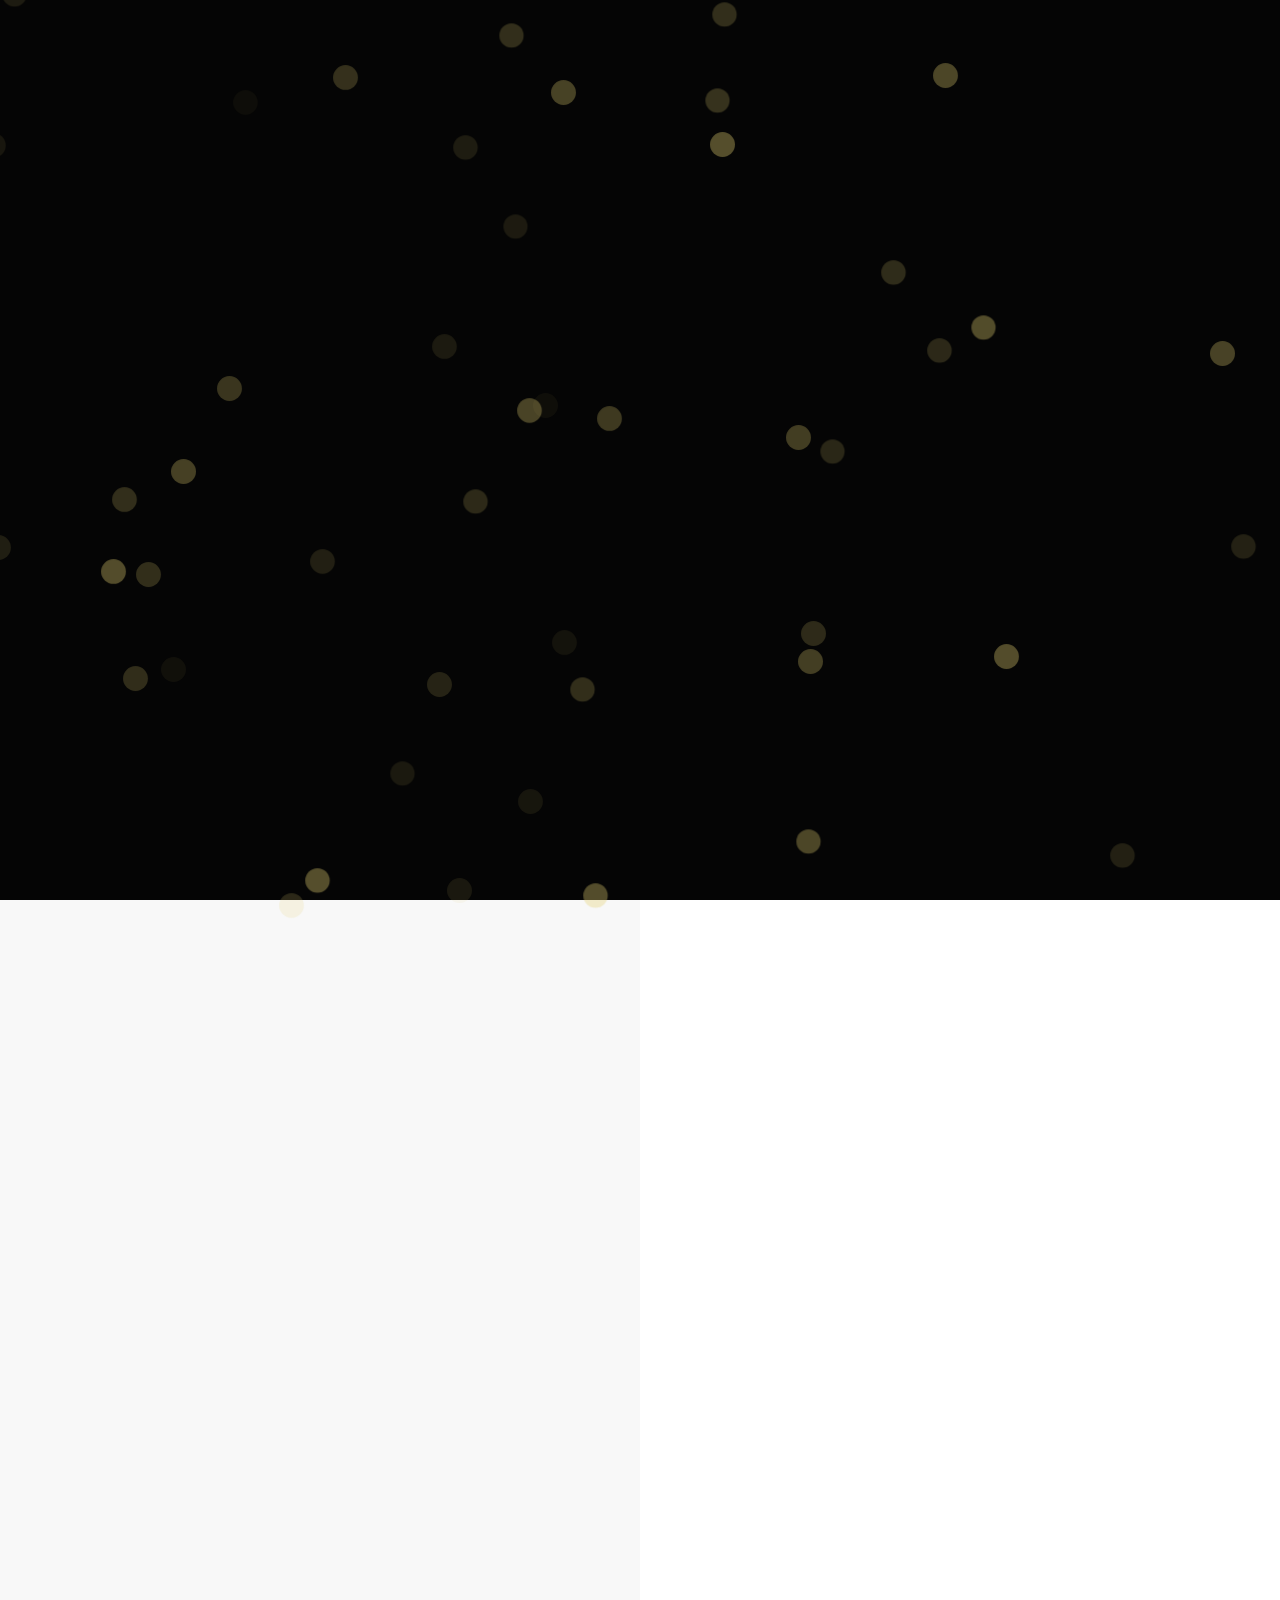
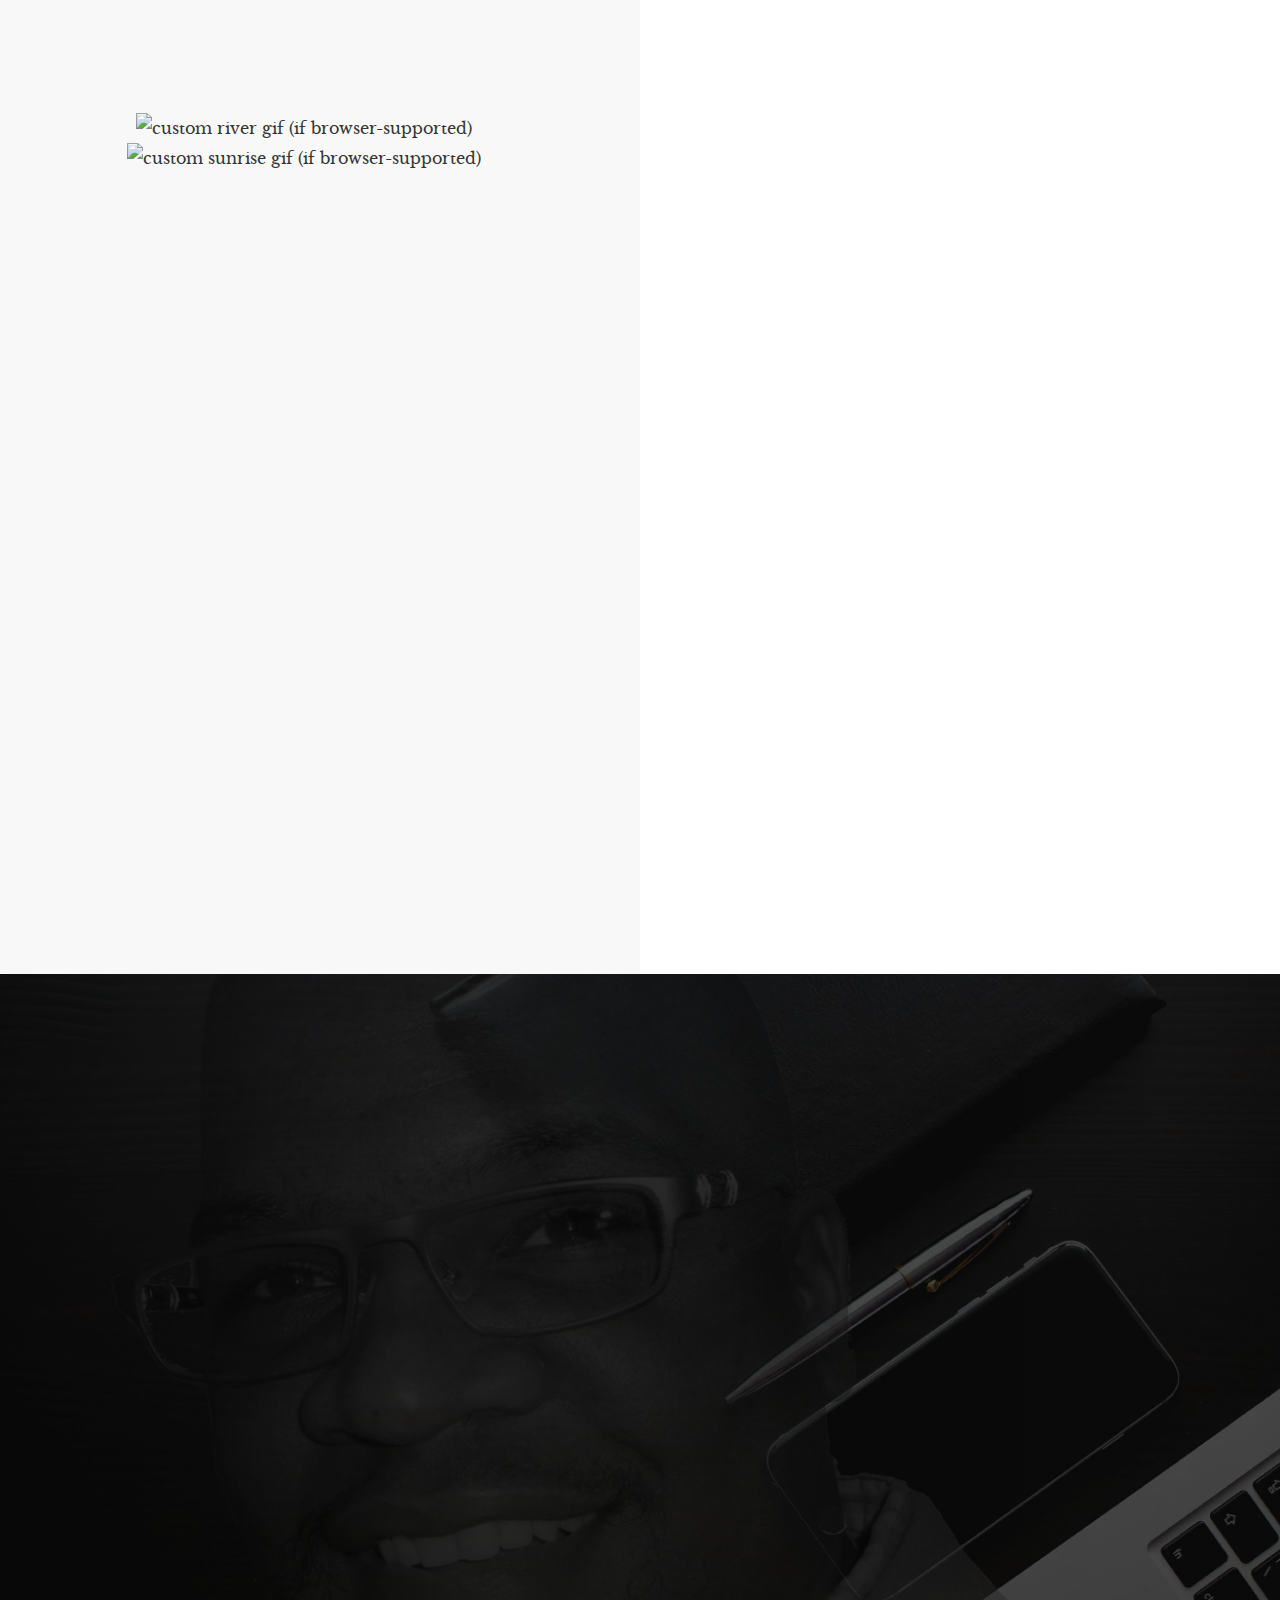
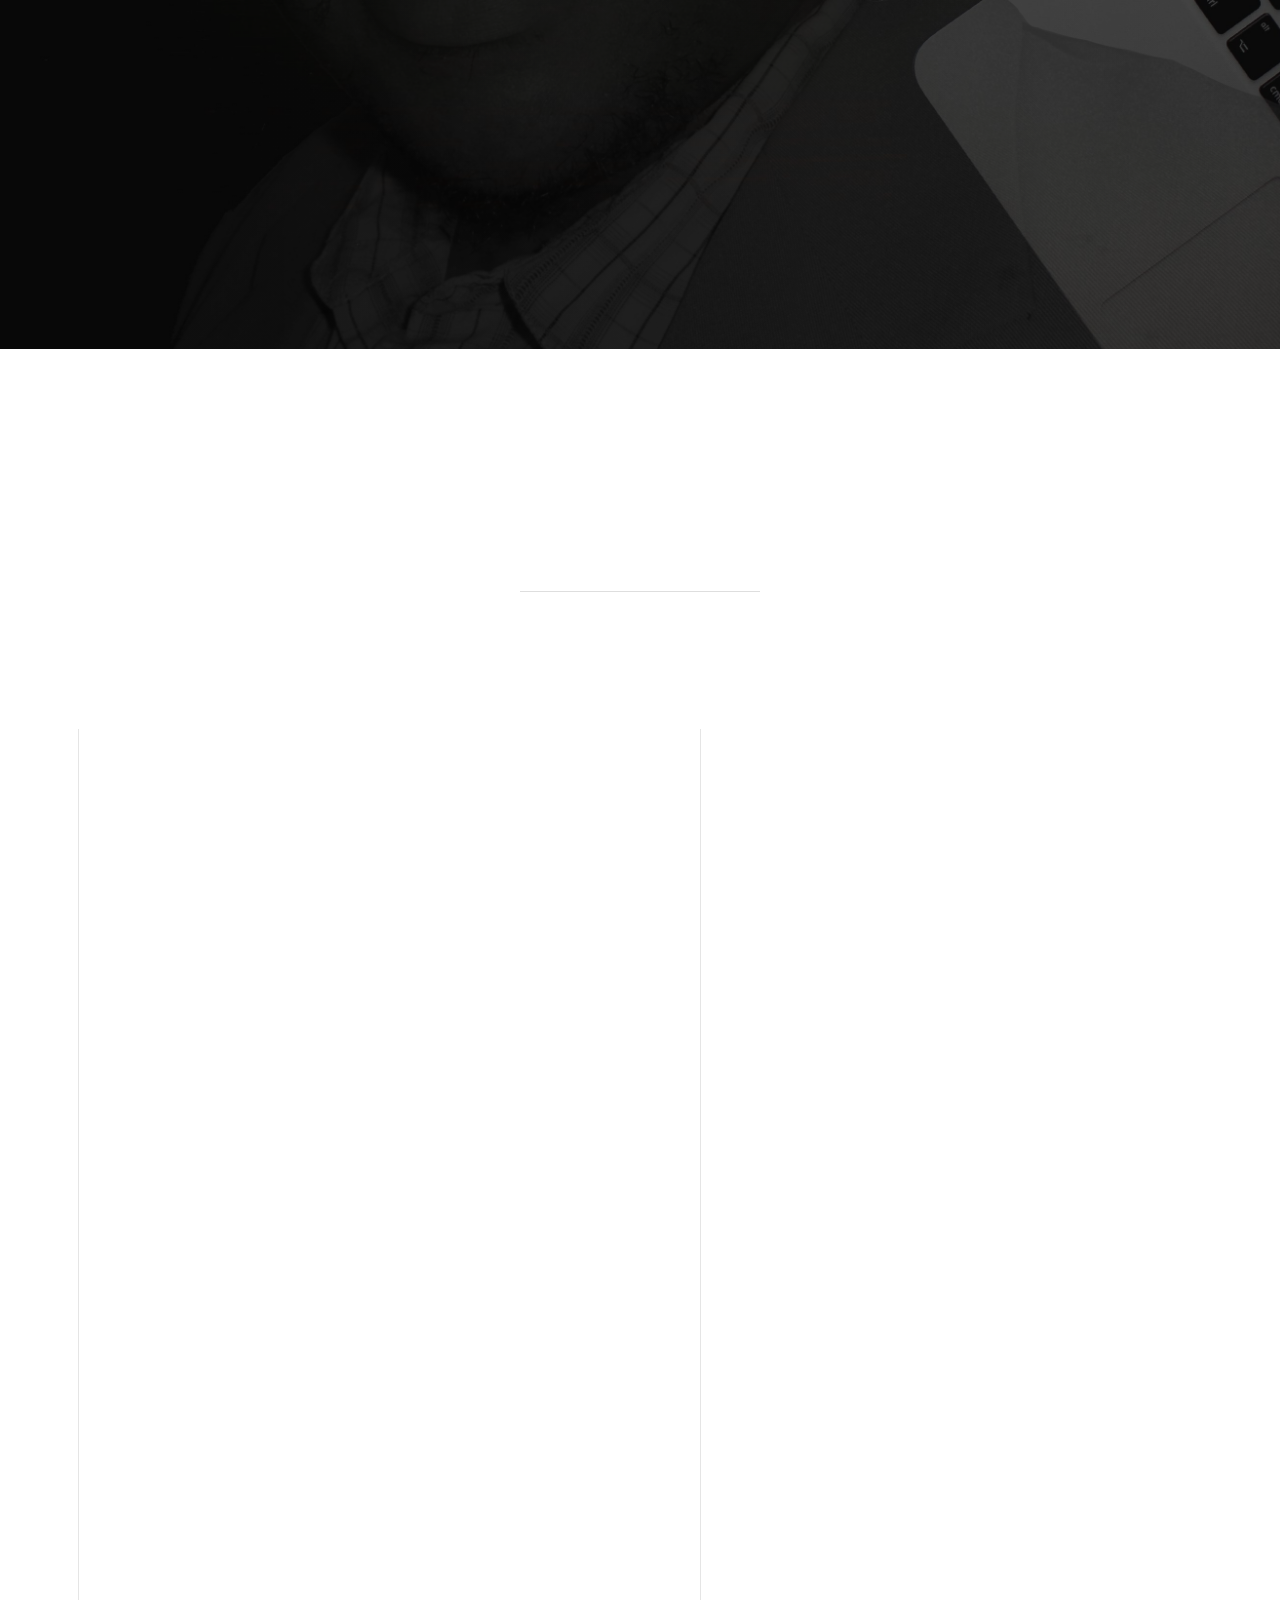
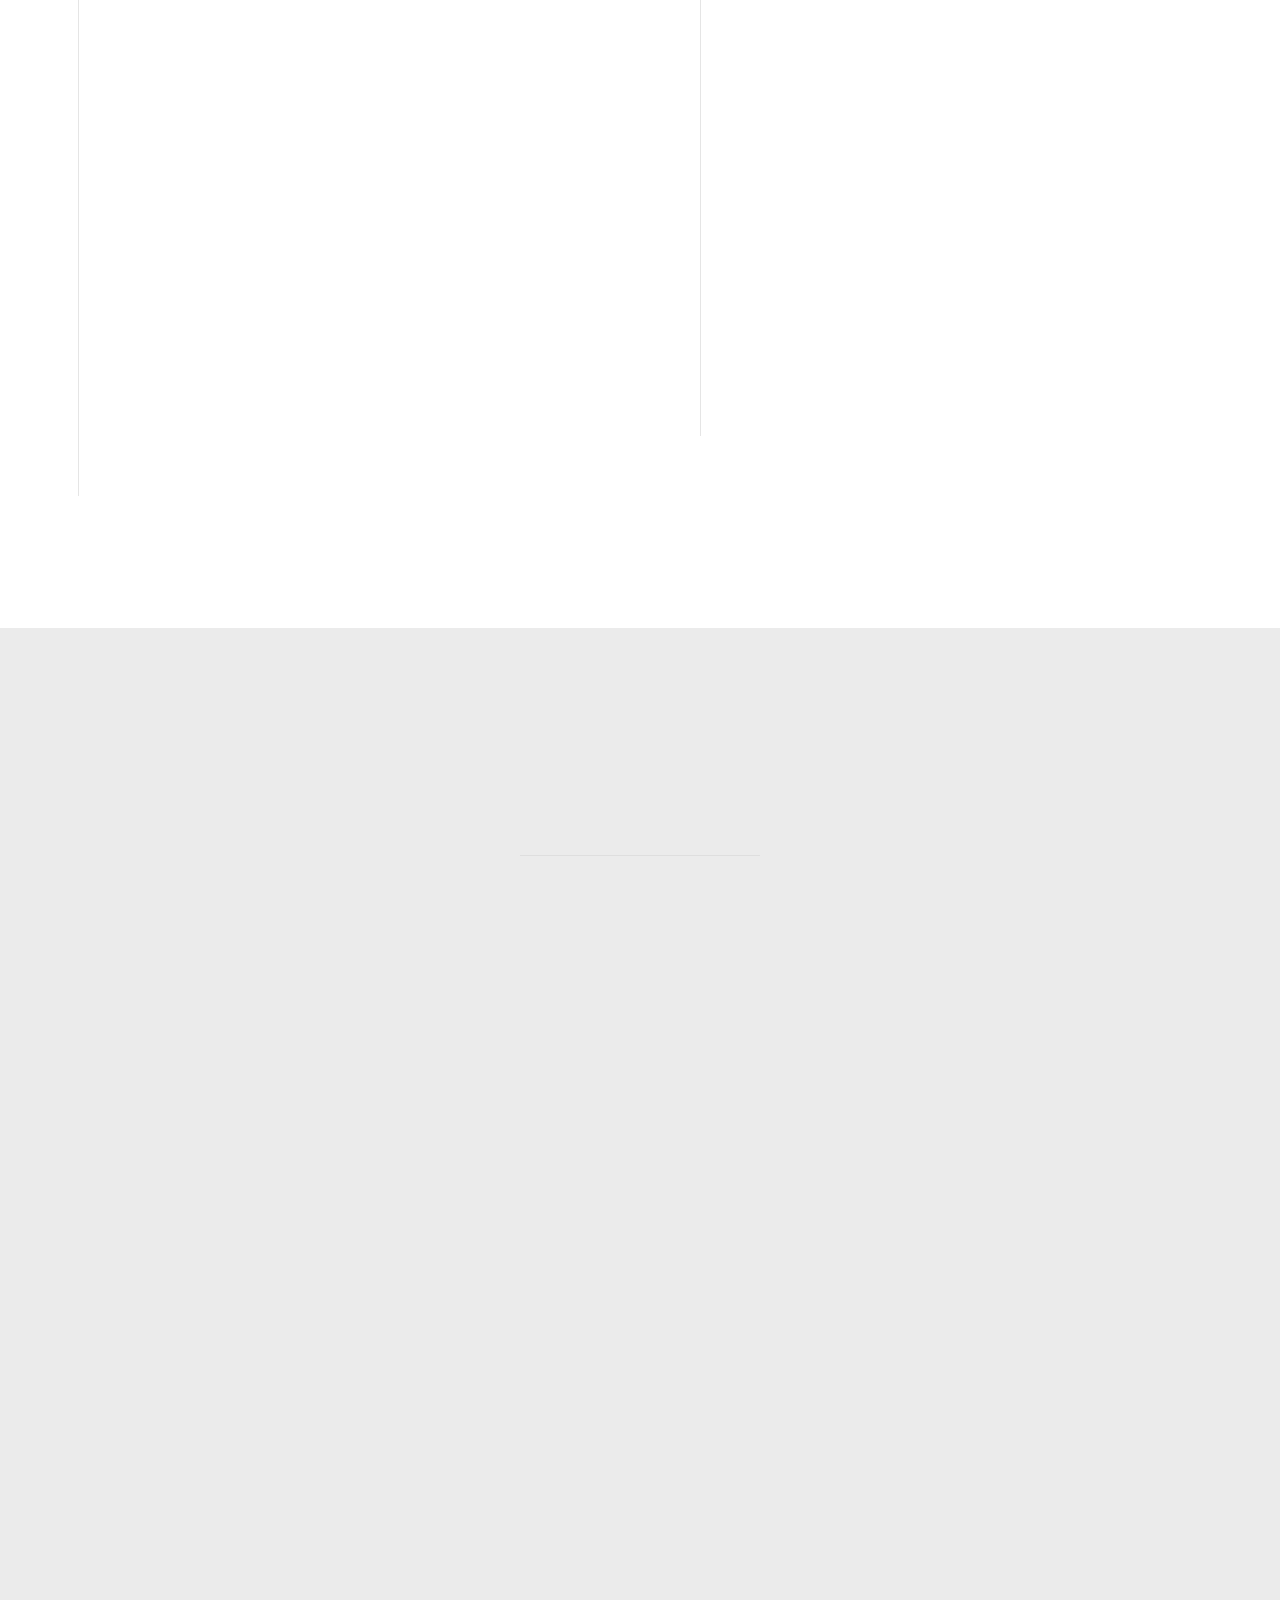
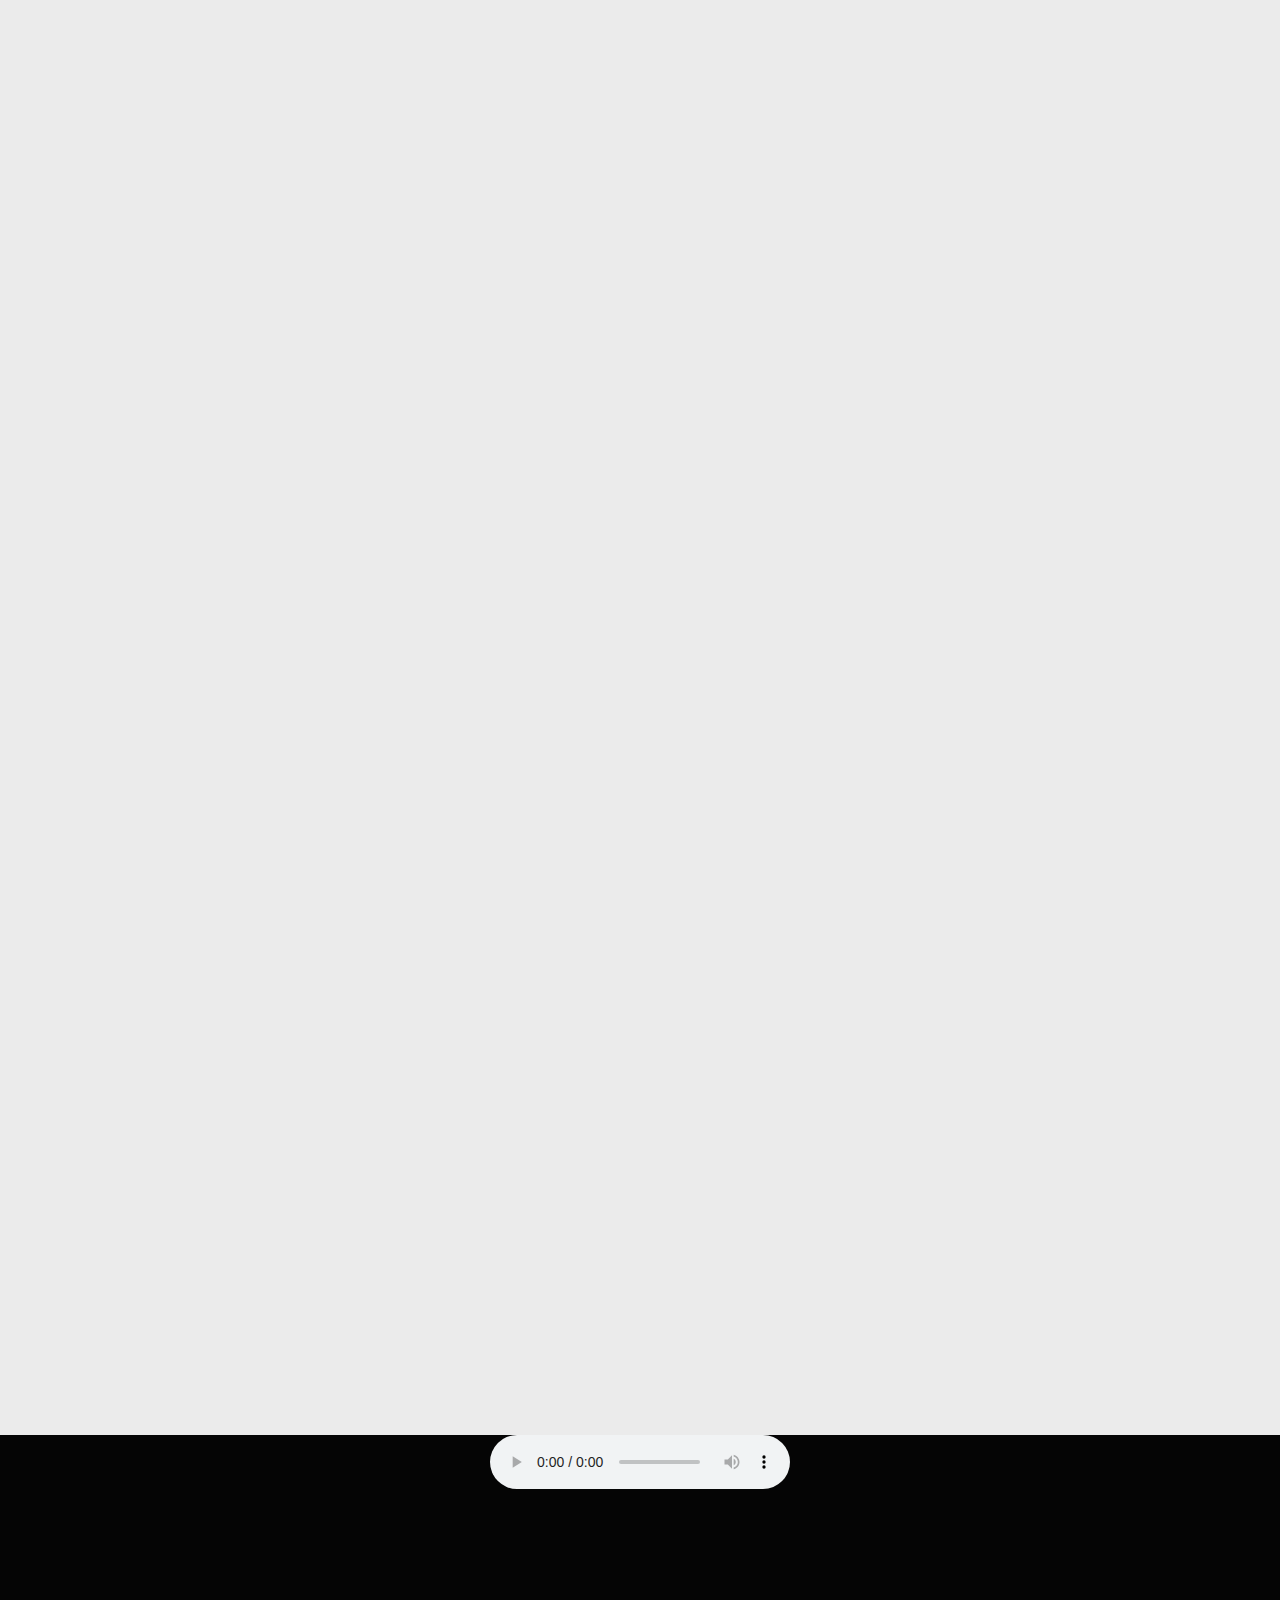
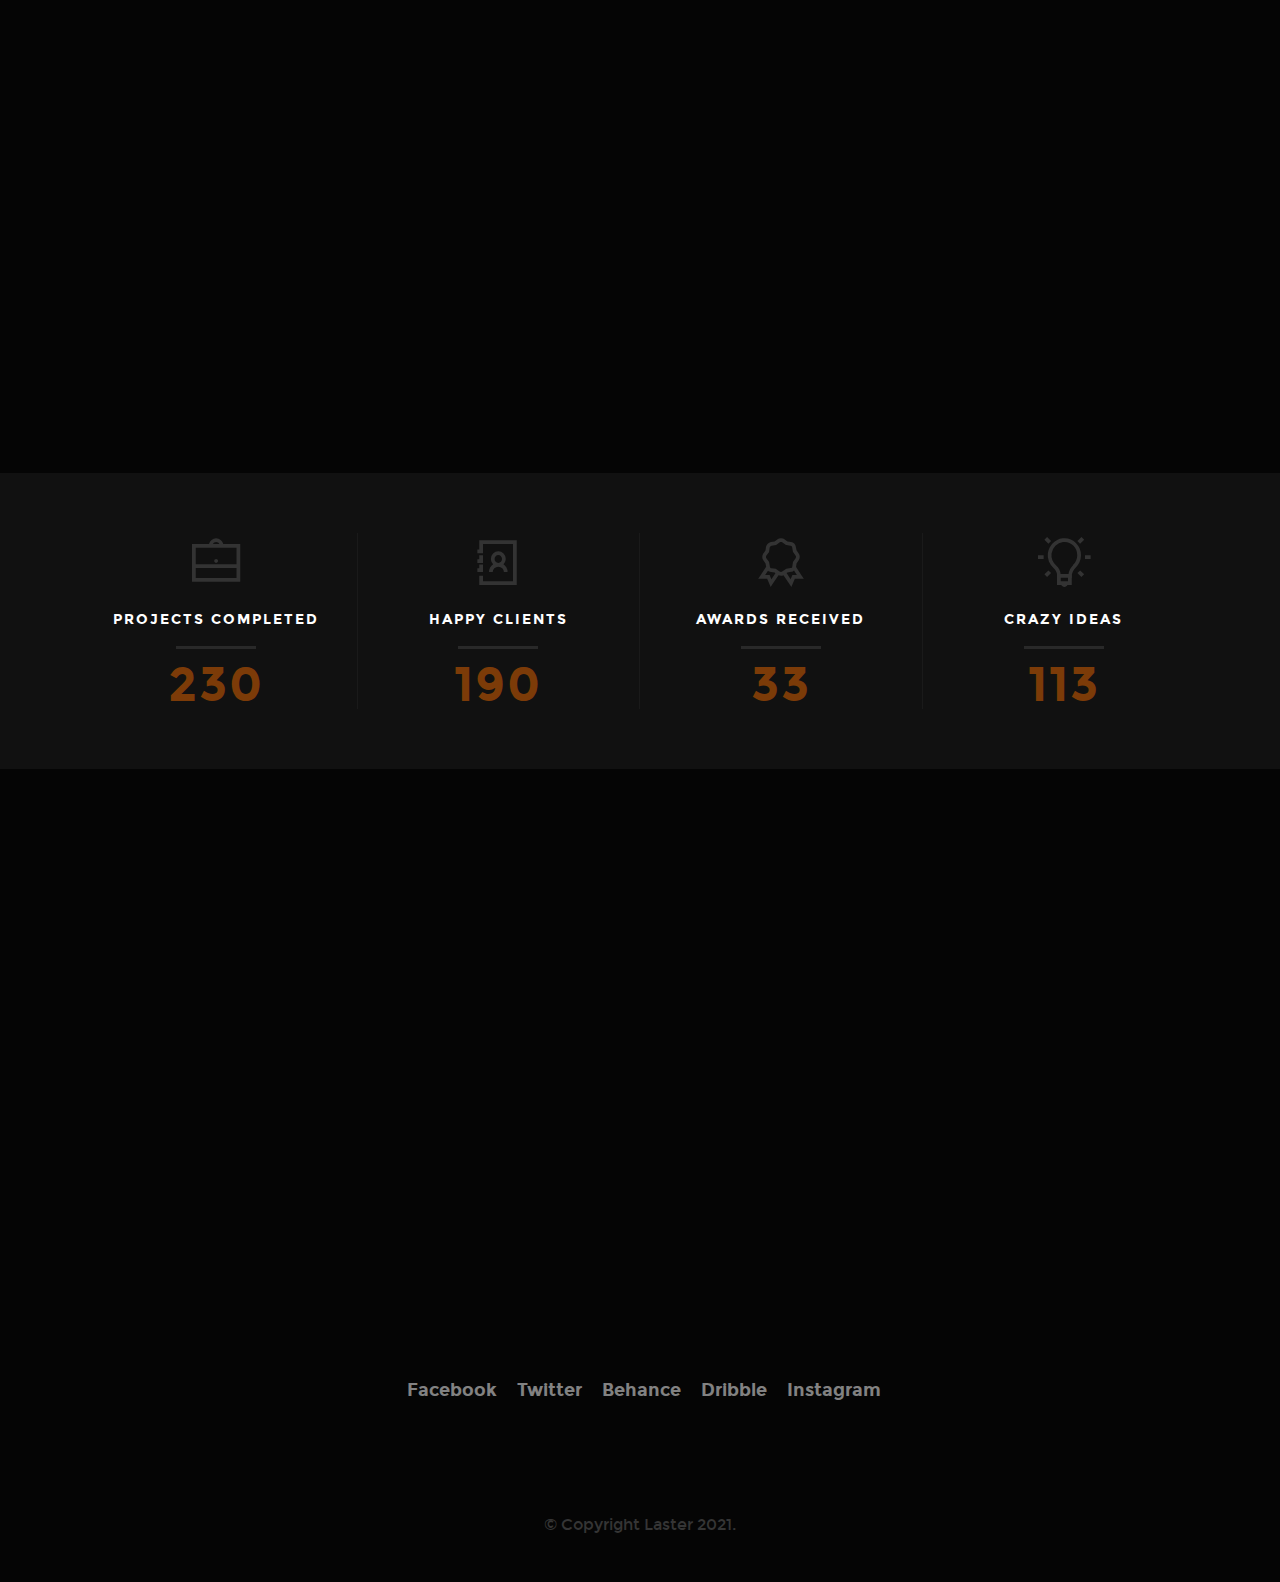
==== index.html @ d58810cd "Upload 01 Portfolio" ====
<!DOCTYPE html>
<!--[if IE 8 ]><html class="no-js oldie ie8" lang="en"> <![endif]-->
<!--[if IE 9 ]><html class="no-js oldie ie9" lang="en"> <![endif]-->
<!--[if (gte IE 9)|!(IE)]><!-->
<html class="no-js" lang="en">
<!--<![endif]-->

<head>

  <!--- basic page needs
   ================================================== -->
  <meta charset="utf-8">
  <title>R. L. Laster</title>
  <meta name="description" content="">
  <meta name="author" content="">

  <!-- mobile specific metas
   ================================================== -->
  <meta name="viewport" content="width=device-width, initial-scale=1, maximum-scale=1">

  <!-- CSS
   ================================================== -->
  <link rel="stylesheet" href="css/base.css">
  <link rel="stylesheet" href="css/vendor.css">
  <link rel="stylesheet" href="css/main.css">
  <link rel="contactForm" href="webForm.php">
  <!-- script
   ================================================== -->
  <script src="js/jquery-2.1.3.min.js"></script>
  <script src="js/main.js"></script>
  <script src="js/modernizr.js"></script>
  <script src="js/pace.min.js"></script>
  <script src="js/plugins.js"></script>
  <script src="https://smtpjs.com/v3/smtp.js"></script>
  <!-- favicons
	================================================== -->
  <link rel="icon" href="RobLas39.ico">
</head>


<body id="top">




  <style>
	  #snowflakeContainer {
	    position: absolute;
	    left: 0px;
	    top: 0px;
	    display: none;
	  }

	  .snowflake {
	    position: fixed;
	    background-color: #E5D273;
	    user-select: none;
	    z-index: 1000;
	    pointer-events: none;
	    border-radius: 50%;
	    width: 25px;
	    height: 25px;
	  }
	</style>

	<div id="snowflakeContainer">
	  <span class="snowflake"></span>
	</div>

	<script>
	  // Array to store our Snowflake objects
	  var snowflakes = [];

	  // Global variables to store our browser's window size
	  var browserWidth;
	  var browserHeight;

	  // Specify the number of snowflakes you want visible
	  var numberOfSnowflakes = 50;

	  // Flag to reset the position of the snowflakes
	  var resetPosition = false;

	  // Handle accessibility
	  var enableAnimations = false;
	  var reduceMotionQuery = matchMedia("(prefers-reduced-motion)");

	  // Handle animation accessibility preferences
	  function setAccessibilityState() {
	    if (reduceMotionQuery.matches) {
	      enableAnimations = false;
	    } else {
	      enableAnimations = true;
	    }
	  }
	  setAccessibilityState();

	  reduceMotionQuery.addListener(setAccessibilityState);

	  //
	  // It all starts here...
	  //
	  function setup() {
	    if (enableAnimations) {
	      window.addEventListener("DOMContentLoaded", generateSnowflakes, false);
	      window.addEventListener("resize", setResetFlag, false);
	    }
	  }
	  setup();

	  //
	  // Constructor for our Snowflake object
	  //
	  function Snowflake(element, speed, xPos, yPos) {
	    // set initial snowflake properties
	    this.element = element;
	    this.speed = speed;
	    this.xPos = xPos;
	    this.yPos = yPos;
	    this.scale = 1;

	    // declare variables used for snowflake's motion
	    this.counter = 0;
	    this.sign = Math.random() < 0.5 ? 1 : -1;

	    // setting an initial opacity and size for our snowflake
	    this.element.style.opacity = (.1 + Math.random()) / 3;
	  }

	  //
	  // The function responsible for actually moving our snowflake
	  //
	  Snowflake.prototype.update = function () {
	    // using some trigonometry to determine our x and y position
	    this.counter += this.speed / 5000;
	    this.xPos += this.sign * this.speed * Math.cos(this.counter) / 40;
	    this.yPos += Math.sin(this.counter) / 40 + this.speed / 30;
	    this.scale = .5 + Math.abs(10 * Math.cos(this.counter) / 20);

	    // setting our snowflake's position
	    setTransform(Math.round(this.xPos), Math.round(this.yPos), this.scale, this.element);

	    // if snowflake goes below the browser window, move it back to the top
	    if (this.yPos > browserHeight) {
	      this.yPos = -50;
	    }
	  }

	  //
	  // A performant way to set your snowflake's position and size
	  //
	  function setTransform(xPos, yPos, scale, el) {
	    el.style.transform = `translate3d(${xPos}px, ${yPos}px, 0) scale(${scale}, ${scale})`;
	  }

	  //
	  // The function responsible for creating the snowflake
	  //
	  function generateSnowflakes() {

	    // get our snowflake element from the DOM and store it
	    var originalSnowflake = document.querySelector(".snowflake");

	    // access our snowflake element's parent container
	    var snowflakeContainer = originalSnowflake.parentNode;
	    snowflakeContainer.style.display = "block";

	    // get our browser's size
	    browserWidth = document.documentElement.clientWidth;
	    browserHeight = document.documentElement.clientHeight;

	    // create each individual snowflake
	    for (var i = 0; i < numberOfSnowflakes; i++) {

	      // clone our original snowflake and add it to snowflakeContainer
	      var snowflakeClone = originalSnowflake.cloneNode(true);
	      snowflakeContainer.appendChild(snowflakeClone);

	      // set our snowflake's initial position and related properties
	      var initialXPos = getPosition(50, browserWidth);
	      var initialYPos = getPosition(50, browserHeight);
	      var speed = 5 + Math.random() * 40;

	      // create our Snowflake object
	      var snowflakeObject = new Snowflake(snowflakeClone,
	        speed,
	        initialXPos,
	        initialYPos);
	      snowflakes.push(snowflakeObject);
	    }

	    // remove the original snowflake because we no longer need it visible
	    snowflakeContainer.removeChild(originalSnowflake);

	    moveSnowflakes();
	  }

	  //
	  // Responsible for moving each snowflake by calling its update function
	  //
	  function moveSnowflakes() {

	    if (enableAnimations) {
	      for (var i = 0; i < snowflakes.length; i++) {
	        var snowflake = snowflakes[i];
	        snowflake.update();
	      }
	    }

	    // Reset the position of all the snowflakes to a new value
	    if (resetPosition) {
	      browserWidth = document.documentElement.clientWidth;
	      browserHeight = document.documentElement.clientHeight;

	      for (var i = 0; i < snowflakes.length; i++) {
	        var snowflake = snowflakes[i];

	        snowflake.xPos = getPosition(50, browserWidth);
	        snowflake.yPos = getPosition(50, browserHeight);
	      }

	      resetPosition = false;
	    }

	    requestAnimationFrame(moveSnowflakes);
	  }

	  //
	  // This function returns a number between (maximum - offset) and (maximum + offset)
	  //
	  function getPosition(offset, size) {
	    return Math.round(-1 * offset + Math.random() * (size + 2 * offset));
	  }

	  //
	  // Trigger a reset of all the snowflakes' positions
	  //
	  function setResetFlag(e) {
	    resetPosition = true;
	  }
	</script>



  <!-- header
   ================================================== -->
  <header>

    <div class="header-logo">
      <a href="index.html">Laster</a>
    </div>

    <a id="header-menu-trigger" href="#0">
      <span class="header-menu-text">Menu</span>
      <span class="header-menu-icon"></span>
    </a>

    <nav id="menu-nav-wrap">

      <a href="#0" class="close-button" title="close"><span>Close</span></a>

      <h3>WELCOME</h3>

      <ul class="nav-list">
        <li class="current"><a class="smoothscroll" href="#home" title="">Home</a></li>
        <li><a class="smoothscroll" href="#about" title="">About</a></li>
        <li><a class="smoothscroll" href="#skills" title="">Skills</a></li>
        <li><a class="smoothscroll" href="#credentials" title="">Experience</a></li>
        <li><a class="smoothscroll" href="#portfolio" title="">Works</a></li>
        <li><a class="smoothscroll" href="#stats" title="">Stats</a></li>
        <li><a class="smoothscroll" href="#contact" title="">Contact</a></li>
      </ul>

      <ul class="header-social-list">
        <li>
          <a href="#"><i class="fa fa-facebook-square"></i></a>
        </li>
        <li>
          <a href="#"><i class="fa fa-twitter"></i></a>
        </li>
        <li>
          <a href="#"><i class="fa fa-behance"></i></a>
        </li>
        <li>
          <a href="#"><i class="fa fa-dribbble"></i></a>
        </li>
        <li>
          <a href="#"><i class="fa fa-instagram"></i></a>
        </li>
      </ul>

    </nav> <!-- end #menu-nav-wrap -->

  </header> <!-- end header -->


  <!-- home
   ================================================== -->
  <section id="home">

    <div class="overlay"></div>
    <div class="gradient-overlay"></div>

    <div class="home-content-table">

      <div class="home-content-tablecell">
        <div class="row">
          <div class="col-twelve">
            <div class="home-bottom-text">

              <h3 class="animate-intro">Hello, World.</h3>
              <h1 class="animate-intro">
                I'm Robert Laster. <br>
                Author &amp; </br>Web-Developer</h1><br>
              <h3>Based in Las Vegas.</h3>


              <ul class="home-section-links">
                <li class="animate-intro">More <a href="#about" class="smoothscroll">About Me</a></li>
                <li class="animate-intro">View <a href="#portfolio" class="smoothscroll">My Works</a></li>
                <li class="animate-intro">Contact <a href="#contact" class="smoothscroll">By Email</a></li>
              </ul>

            </div> <!-- end home-bottom-text -->
          </div> <!-- end col-twelve -->
        </div> <!-- end row -->
      </div> <!-- end home-content-tablecell -->
    </div> <!-- end home-content-table -->

    <a href="#about" class="scroll-icon smoothscroll">
      <span class="icon-DownArrow"></span>
    </a>

  </section> <!-- end home -->


  <!-- about
   ================================================== -->
  <section id="about">

    <div class="about-profile-bg"></div>

    <div class="about-wrap">

      <div class="about-profile">

        <div class="about-profile-bg"></div>

        <div class="intro">
          <h3 class="animate-this">About</h3>
          <h1 class="animate-this">More About Me.</h1>

          <p class="lead animate-this">As a Front-End Web-Developer. My Proficiencies include HTML5, CSS3, JavaScript, Bootstrap 5, React, & Adobe Creative Suite. I enjoy learning. Recently, I begin taking web-design as serious as I take writing.
            When you're tired of jobs that put distance between you and your creativity, people (like me) tend to burst out of their situations with a profound motivation for a new niche. I can usually be found contributing to online forums about
            matters of existentialism, the expansion of consciousness, spirit-sciences, esoteric mysticism and parapsychology. When I'm not spending time at my writer’s desk, I'm designing or delighting myself under the tutelage of spiritual gurus,
            practicing meditations, lucid dreaming, antiquing or playing piano.</p>
        </div>

        <p class="animate-this">
          <!-- Small paragraph could go here.-->
        </p>
        <center><img src="G:/Web Development/Start_Here/images/roberts-water.gif" alt="custom river gif (if browser-supported)"></img><br>
          <img src="G:/Web Development/Start_Here/images/Rob-Sunset-Kango.gif" alt="custom sunrise gif (if browser-supported)"></img>
        </center></br>
        <p class="animate-this">Here's one of many custom GIF's I've created. These little jewels prove to be a pleasant surprises fRob-Sunset-Kangoor clients. I go the extra mile for my clients because it's what I'd want my contractee to do for me.
        </p>

        <p>
          <a href="#" class="button full-width animate-this">Contact Me</a>
          <a href="#" class="button button-primary full-width animate-this">Download</a>
        </p>

      </div> <!-- end about-profile  -->

      <div class="about-services">

        <div class="intro">
          <h3 class="animate-this">Services</h3>
          <h1 class="animate-this">What I Do.</h1>

          <p class="lead animate-this">What I do is simple. I learn and than I implement. I strive and allow my stubborness for satisfaction to present something that stands out. I'll never suggest that I'm a "perfected" web-developer, writer,
            graphic artist nor pianist. My work is rendered from the angle of a humble creator. </p>
        </div>

        <ul class="services">
          <li class="item-branding animate-this">
            <div class="icon-wrap">
              <i class="icon-RegisteredTrademark"></i>
            </div>
            <div class="service-item">
              <h4>Researcher</h4>
              <p>At the age of 27, I discovered my love of reading & research. Although I would never divulge in religious debate in a profesional setting, I don't mind disclosing how I grew up as a Pentecostal pianist. I've had to set aside personal
                convictions to dive deep into ancient mysteries that would (eventually) lay the ground work for my novel series INEFFABLE.
              </p>
            </div>
          </li>
          <li class="item-photography animate-this">
            <div class="icon-wrap">
              <i class="icon-Picture"></i>
            </div>
            <div class="service-item">
              <h4>Judging The Book Cover Design</h4>
              <p>My guilty pleasure has become the creation of the book-cover art. The templates bored me, so I sought familiarity with the best softwares to assist me. Admittedly, I've spent hours on a single book cover-- just to start over and
                spend another 4 hours in total concentration. I'll post some of my favorite designs below.
              </p>
            </div>
          </li>
          <li class="item-webdesign animate-this">
            <div class="icon-wrap">
              <i class="icon-HTML"></i>
            </div>
            <div class="service-item">
              <h4>Web Design</h4>
              <p>I've been dabeling with HTML since the 'MYSPACE' days. Even then, I would spend hours customizing one-of-a-kind layouts. It tapped into my creativity. As a 'curious creationalist', nothing rewards me more than finding the answer to
                something I sought to understand. This could be a line of code or a look back into history. For me, asking is learning and learning is living.
              </p>
            </div>
          </li>
          <li class="item-uiux animate-this">
            <div class="icon-wrap">
              <i class="icon-Checked"></i>
            </div>
            <div class="service-item">
              <h4>Writing & Publishing</h4>
              <p>I've published (over) 75 eBooks. Writing takes me to another place. I've enjoyed writing 15k-word (shorts) as much as I've enjoyed writing my 390k-word novel series. From fictional romance, to non-fictional researched content.
                Nothing has been off limits to me. INEFFABLE is my pride~n~joy. There should be a dedicated domain for INEFFABLE located below. I hope you visit it.
              </p>
            </div>
          </li>
        </ul>

      </div> <!-- end about-services  -->

    </div> <!-- end about-wrap  -->

  </section> <!-- end about -->


  <!-- about
   ================================================== -->
  <section id="skills">

    <div class="overlay"></div>
    <div class="gradient-overlay"></div>

    <div class="row wide">
      <div class="col-skills">

        <div class="section-intro">
          <h3 class="animate-this">Skillset</h3>
          <h1 class="animate-this">I've Got Some Skills.</h1>

          <p class="animate-this">As a new developer, you might be more interested in my technical background. I have no problem admitting that my implementations in code & web-developing are primarily theoretical. </p>
        </div>

        <ul class="skill-bars">
          <li class="animate-this" data-animate="fadeInRight">
            <div class="progress percent90"><span>90%</span></div>
            <strong>HTML3</strong>
          </li>
          <li class="animate-this" data-animate="fadeInRight">
            <div class="progress percent85"><span>85%</span></div>
            <strong>CSS3</strong>
          </li>
          <li class="animate-this" data-animate="fadeInRight">
            <div class="progress percent70"><span>70%</span></div>
            <strong>JQuery</strong>
          </li>
          <li class="animate-this" data-animate="fadeInRight">
            <div class="progress percent95"><span>95%</span></div>
            <strong>PHP</strong>
          </li>
          <li class="animate-this" data-animate="fadeInRight">
            <div class="progress percent75"><span>75%</span></div>
            <strong>Wordpress</strong>
          </li>
          <li class="animate-this" data-animate="fadeInRight">
            <div class="progress percent90"><span>90%</span></div>
            <strong>Angular JS</strong>
          </li>
        </ul>

      </div> <!-- end col-six -->
    </div> <!-- end row wide -->

  </section> <!-- end skills -->


  <!-- credentials
   ================================================== -->
  <section id="credentials">

    <div class="row narrow section-intro with-bottom-sep">
      <div class="col-twelve">
        <h3 class="animate-this"><!-- Note to self: a small paragraph can goe here, Robert. --></h3>
        <h1 class="animate-this">Career Interests & Education</h1>

        <p class="lead">
          <!-- Note to self: a small paragraph can goes here, Robert. -->
        </p>
      </div>
    </div> <!-- end section-intro -->

    <div class="row wide credentials-content">

      <div class="col-six tab-full left">

        <h2 class="animate-this">Proficiencies</h2>

        <div class="timeline-wrap">

          <div class="timeline-block animate-this">
            <div class="timeline-ico">
              <i class="fa fa-briefcase"></i>
            </div>
            <div class="timeline-header">
              <p class="timeframe">Dec 2020 - Jan 2021</p>
              <h3>SoloLearn (Online WebApp)</h3>
              <h4>HTML5, CSS, JavaScript</h4>
            </div>
            <div class="timeline-content">
              <p>Familiarity with HTML, Document Structure, Page Creation, Blog Creation, Intro to HTML5, Page Structure, Header, Nav&Footer, Article, Section and Aside, Audio Elements,
Progress Element, Web/Geolocation API, Drag&Drop API, SVG, SVG Animations & Paths, Canvas Transformations, HTML5 Forms, Introduction to CSS, CSS Implementations, Rules and Selectors, Comments, Style Cascading and Inheritance, Working with Text, Properties, Positioning and Layout, CSS3 Basics, Gradiants & Backgrounds, Transitions & Transforms, CSS Filters.
</p>
            </div>
          </div> <!-- end timeline-block -->

          <div class="timeline-block animate-this">
            <div class="timeline-ico">
              <i class="fa fa-briefcase"></i>
            </div>
            <div class="timeline-header">
              <p class="timeframe">June 2019</p>
              <h3>MICROSOFT EXAM 70-480 (Online)</h3>
              <h4>Programming in HTML5 with JavaScript and CSS3</h4>
            </div>
            <div class="timeline-desc">
              <p>Examinee has demonstrated (at least) one year of experience developing with HTML in an object-based, event-driven programming model, and programming essential business logic for a variety of application types, hardware, and software platforms using JavaScript.
Examinee demonstrated familiarity with Programming in HTML5 with JavaScript and CSS3, Managing program flow and events, Asynchronous programming, Data validation and working with data collections including JQuery, Handling errors and exceptions, Arrays and collections, Working with variables, operators, and expressions, Working with prototypes and methods, Decision and iteration statements.
</p>
            </div>
          </div> <!-- end timeline-block -->

          <div class="timeline-block animate-this">
            <div class="timeline-ico">
              <i class="fa fa-briefcase"></i>
            </div>
            <div class="timeline-header">
              <p class="timeframe">Janurary 2019</p>
              <h3>MICROSOFT EXAM 98-383 (Online)</h3>
              <h4>Introduction to Programming Using HTML and CSS</h4>
            </div>
            <div class="timeline-content">
              <p>Examinee demonstrated the ability to recognize and write syntactically correct HTML and CSS, structure data using HTML elements, and create and apply styles using CSS.
Examinee demonstrated (at least) 100 hours of instruction or hands-on experience with HTML and CSS, Familiarity with features and capabilities, understanding how to write, debug, and maintain well-formed HTML and CSS code.
</p>
            </div>
          </div> <!-- end timeline-block -->

        </div> <!-- end timeline-wrap -->

      </div> <!-- end col-six -->

      <div class="col-six tab-full right">

        <h2 class="animate-this">Education</h2>

        <div class="timeline-wrap">

          <div class="timeline-block animate-this">
            <div class="timeline-ico">
              <i class="fa fa-graduation-cap"></i>
            </div>
            <div class="timeline-header">
              <p class="timeframe">November 2020</p>
              <h3>Microsoft Exam 98-375 (Online)</h3>
              <h4>HTML5 App Development Fundamentals</h4>
            </div>
            <div class="timeline-content">
              <p>Examinee demonstrated core HTML5 client application development skills that will run on today's touch-enabled devices (PCs, tablets, and phones).
Examinee demonstrated solid foundational knowledge of the topics outlined in the preparation guide, including CSS and JavaScript and familiarity with the concepts having some hands-on experience with the related technologies, either by taking relevant training courses or by working with tutorials and samples available on MSDN and in Microsoft Visual Studio.
</p>
            </div>
          </div> <!-- end timeline-block -->

          <div class="timeline-block animate-this">
            <div class="timeline-ico">
              <i class="fa fa-graduation-cap"></i>
            </div>
            <div class="timeline-header">
              <p class="timeframe">Janurary 2019</p>
              <h3>MICROSOFT EXAM 98-382 (Online)</h3>
              <h4>Introduction to Programming using JavaScript</h4>
            </div>
            <div class="timeline-desc">
              <p>Examinee demonstrated the ability to recognize and write syntactically correct JavaScript code, use data types supported by JavaScript, and be able to recognize and write JavaScript code that will logically solve a given problem.
Examinee demonstrated (at least) 100 hours of instruction or hands-on experience with the JavaScript programming language. Candidates should also be familiar with JavaScript features and capabilities, and understand how to write, debug, and maintain well-formed, well documented JavaScript code.
</p>
            </div>
          </div> <!-- end timeline-block -->

          <div class="timeline-block animate-this">
            <div class="timeline-ico">
              <i class="fa fa-graduation-cap"></i>
            </div>
            <div class="timeline-header">
              <p class="timeframe">June 2015 - October 2018</p>
              <h3>BRIGHAM YOUNG UNIVERSITY</h3>
              <h4>Bachelor Degree (Online)</h4>
            </div>
            <div class="timeline-content">
              <p>Demonstrated abilities to recognize security issues for web applications, Ability to apply design and security principles to new problems, Ability to analyze and solve real-world problems by exploring web development framework. Demonstrated ability to create dynamically generated web sites-- complete with user accounts & user-level security. Ability to manufacture modular design, create custom themes using CSS + JS with Exposure to a myriad of web development technologies and real-time resources.</p>
            </div>

          </div> <!-- end timeline-block -->

        </div> <!-- end timeline-wrap -->

      </div> <!-- end col-six -->

    </div> <!-- end row wide -->

  </section> <!-- end credentials -->


  <!-- portfolio
   ================================================== -->
  <section id="portfolio">

    <div class="row narrow section-intro with-bottom-sep">
      <div class="col-twelve">
        <h1 class="animate-this">Some of My Latest Projects.</h1>
        <h3 class="animate-this">
          <!-- text would look good here -->
        </h3>
      </div>
    </div> <!-- end row section-intro -->

    <div class="row portfolio-content">
      <div class="col-twelve">
        <div id="folio-wrap" class="bricks-wrapper">

          <div class="brick folio-item">
            <div class="item-wrap animate-this" data-src="images/portfolio/gallery/g-skaterboy.jpg" data-sub-html="#01">
              <a href="#" class="overlay">
                <img src="images/portfolio/skaterboy.jpg" alt="Skaterboy">
                <div class="item-text">
                  <span class="folio-types">
                    Book Covers
                  </span>
                  <h3 class="folio-title">Fictional Romance Genre</h3>
                </div>
              </a>
              <a href="https://www.behance.net/" class='details-link' title="details">
                <i class="icon-UpRightArrow"></i>
              </a>
            </div> <!-- end item-wrap -->

            <div id="01" class='hide'>
              <h4>
                <!-- a title go here -->
              </h4>
              <p>
                <!-- a description can go here --> <a href="www.behance.net">
                  <!-- details -->
                </a>
              </p>
            </div>
          </div> <!-- end folio-item -->

          <div class="brick folio-item">
            <div class="item-wrap animate-this" data-src="images/portfolio/gallery/g-shutterbug.jpg" data-sub-html="#02">
              <a href="#" class="overlay">
                <img src="images/portfolio/shutterbug.jpg" alt="Shutterbug">
                <div class="item-text">
                  <span class="folio-types">
                    Book Covers
                  </span>
                  <h3 class="folio-title">Works of Fiction</h3>
                </div>
              </a>
              <a href="https://www.behance.net/" class='details-link' title="details">
                <i class="icon-UpRightArrow"></i>
              </a>
            </div> <!-- end item-wrap -->

            <div id="02" class='hide'>
              <h4>Project Adamu</h4>
              <p>Could be classified as my most important work.<a href="www.behance.net">
                  <!-- details -->
                </a></p>
            </div>
          </div> <!-- end folio-item -->

          <div class="brick folio-item">
            <div class="item-wrap animate-this" data-src="images/portfolio/gallery/g-explore.jpg" data-sub-html="#03">
              <a href="#" class="overlay">
                <img src="images/portfolio/explore.jpg" alt="Explore">
                <div class="item-text">
                  <span class="folio-types">
                    101 Universal Laws
                  </span>
                  <h3 class="folio-title">Bliss Through Cosmic Order</h3>
                </div>
              </a>
              <a href="https://www.behance.net/" class='details-link' title="details">
                <i class="icon-UpRightArrow"></i>
              </a>
            </div> <!-- end item-wrap -->

            <div id="03" class='hide'>
              <h4>
                <!-- title -->
              </h4>
              <p>
                <!-- a one-liner can go here --><a href="www.behance.net">
                  <!-- details -->
                </a>
              </p>
            </div>
          </div> <!-- end folio-item -->

          <div class="brick folio-item">
            <div class="item-wrap animate-this" data-src="images/portfolio/gallery/g-minimalismo.jpg" data-sub-html="#04">
              <a href="#" class="overlay">
                <img src="images/portfolio/minimalismo.jpg" alt="Minimalismo">
                <div class="item-text">
                  <span class="folio-types">
                    Graphic Art
                  </span>
                  <h3 class="folio-title">(Early concept: INEFFABLE cover-art)</h3>
                </div>
              </a>
              <a href="https://www.INEFFABLE.com/" class='details-link' title="details">
                <i class="icon-UpRightArrow"></i>
              </a>
            </div> <!-- end item-wrap -->

            <div id="04" class='hide'>
              <h4>
                <!-- title here -->
              </h4>
              <p>
                <!-- short description here --> <a href="www.behance.net">Details</a>
              </p>
            </div>
          </div> <!-- end folio-item -->

          <div class="brick folio-item">
            <div class="item-wrap animate-this" data-src="images/portfolio/gallery/Mandated_Eon.jpg" data-sub-html="#05">
              <a href="#" class="overlay">
                <img src="images/portfolio/Momentous_Era.jpg" alt="Cover Design of Book #2 INEFFABLE">
                <div class="item-text">
                  <span class="folio-types">
                    Book #2 of INEFFABLE
                  </span>
                  <h3 class="folio-title">Art Is My <em>Guilty</em> Pleasure</h3>
                </div>
              </a>
              <a href="https://www.behance.net/" class='details-link' title="details">
                <i class="icon-UpRightArrow"></i>
              </a>
            </div> <!-- end item-wrap -->

            <div id="05" class='hide'>
              <h4>
                <!-- title here -->
              </h4>
              <p>
                <!-- sub-description --> <a href="www.behance.net">Details</a>
              </p>
            </div>
          </div> <!-- end folio-item -->

          <div class="brick folio-item">
            <div class="item-wrap animate-this" data-src="images/portfolio/gallery/g-salad.jpg" data-sub-html="#06">
              <a href="#" class="overlay">
                <img src="images/portfolio/salad.jpg" alt="Salad">
                <div class="item-text">
                  <span class="folio-types">
                    Web-Design
                  </span>
                  <h3 class="folio-title">Example Of My Creativity</h3>
                </div>
              </a>
              <a href="https://www.example.com/" class='details-link' title="details">
                <i class="icon-UpRightArrow"></i>
              </a>
            </div> <!-- end item-wrap -->

            <div id="06" class='hide'>
              <h4>
                <!-- title -->
              </h4>
              <p>
                <!-- sub-description here --> <a href="www.behance.net">Details</a>
              </p>
            </div>
          </div> <!-- end folio-item -->

        </div> <!-- end folio-wrap -->
      </div> <!-- end twelve -->
    </div> <!-- end portfolio-content -->

  </section> <!-- end portfolio -->


  <center><audio controls autoplay>
      <source src="audio/KUNG_FU_PANDA-Oogway_Ascends-Cover by_Eliott_Tordo.ogg" type="audio/ogg">
      <source src="audio/KUNG_FU_PANDA-Oogway_Ascends-Cover by_Eliott_Tordo.mp3" type="audio/mpeg">
    </audio><br></br>
    <iframe style="width:800px;height:500px" src="https://online.fliphtml5.com/vyfey/kawt/#p=10" seamless="seamless" scrolling="no" frameborder="0" allowtransparency="true" allowfullscreen="true"></iframe>
    <p class="lead animate-this">
  </center>
  </p>

  <!-- stats
   ================================================== -->
  <section id="stats">

    <div class="row">
      <div class="col-twelve">
        <div class="block-1-4 block-tab-1-2 block-mob-full stats-list">

          <div class="bgrid stat">
            <div class="icon-part">
              <i class="icon-Briefcase"></i>
            </div>
            <h5 class="stat-title">
              Projects Completed
            </h5>
            <h3 class="stat-count">230</h3>
          </div> <!-- end stat -->

          <div class="bgrid stat">
            <div class="icon-part">
              <i class="icon-AddressBook"></i>
            </div>
            <h5 class="stat-title">
              Happy Clients
            </h5>
            <h3 class="stat-count">190</h3>
          </div> <!-- end stat -->

          <div class="bgrid stat">
            <div class="icon-part">
              <i class="icon-Diploma1"></i>
            </div>
            <h5 class="stat-title">
              Awards Received
            </h5>
            <h3 class="stat-count">33</h3>
          </div> <!-- end stat -->

          <div class="bgrid stat">
            <div class="icon-part">
              <i class="icon-Idea"></i>
            </div>
            <h5 class="stat-title">
              Crazy Ideas
            </h5>
            <h3 class="stat-count">113</h3>
          </div> <!-- end stat -->

        </div> <!-- end stats-list -->
      </div> <!-- end col-twelve -->
    </div> <!-- end row -->

  </section> <!-- end stats -->


  <!-- contact
   ================================================== -->
  <section id="contact">

    <div class="overlay"></div>

    <div class="row narrow section-intro">
      <div class="col-twelve">
        <h3 class="animate-this">Contact</h3>
        <h1 class="animate-this">I'm Available for Freelance Work. Feel Free to Contact Me.</h1>

        <p class="lead animate-this">
          <!-- a sweet paragraph goes here OPTIONALLY -->
        </p>
      </div>
    </div> <!-- end section-intro -->

    <div class="row contact-info">

      <div class="col-four tab-full">
        <h5 class="animate-this">Where to find me</h5>

        <p class="animate-this">
          The Whole World<br>
          LAS VEGAS, NV.<br>
          89101 US
        </p>
      </div> <!-- end col-four -->

      <div class="col-four tab-full collapse">
        <h5 class="animate-this">Email Me At</h5>

        <p class="animate-this">
          robertlaster143@gmail.com<br>
          www.ineffableseries.com<br>
          (Coming Soon)
        </p>
      </div> <!-- end col-four -->

      <div class="col-four tab-full">
        <h5 class="animate-this">Call My Phone</h5>

        <p class="animate-this">
          Phone: (702) XXX-1212<br>
          Mobile: (808) 913-7641<br>
          Fax: (702) XXX-0101
        </p>
      </div> <!-- end col-four -->

    </div> <!-- end row contact-info -->

  </section> <!-- end contact -->


  <!-- footer
   ================================================== -->
  <footer>
    <div class="row">

      <div class="col-twelve tab-full social">
        <ul class="footer-social">
          <li><a href="#">Facebook</a></li>
          <li><a href="#">Twitter</a></li>
          <li><a href="#">Behance</a></li>
          <li><a href="#">Dribble</a></li>
          <li><a href="#">Instagram</a></li>
        </ul>
      </div>

      <div class="col-twelve tab-full">
        <div class="copyright">
          <span>© Copyright Laster 2021.</span>
        </div>
      </div>

    </div> <!-- end row -->

    <div id="go-top">
      <a class="smoothscroll" title="Back to Top" href="#top"><i class="icon-UpArrow"></i></a>
    </div>
  </footer>

  <div id="preloader">
    <div id="loader"></div>
  </div>

  <!-- Java Script
   ================================================== -->
  <script src="js/jquery-2.1.3.min.js"></script>
  <script src="js/plugins.js"></script>
  <script src="js/main.js"></script>

</body>

</html>
---- css/base.css ----
html {
	font-family: sans-serif;
	-ms-text-size-adjust: 100%;
	-webkit-text-size-adjust: 100%;
}

body {
	margin: 0;
}

article,
aside,
details,
figcaption,
figure,
footer,
header,
hgroup,
main,
menu,
nav,
section,
summary {
	display: block;
}

audio,
canvas,
progress,
video {
	display: inline-block;
	vertical-align: baseline;
}

audio:not([controls]) {
	display: none;
	height: 0;
}

[hidden],
template {
	display: none;
}

a {
	background: transparent;
}

a:active,
a:hover {
	outline: 0;
}

abbr[title] {
	border-bottom: 1px dotted;
}

b,
strong {
	font-weight: bold;
}

dfn {
	font-style: italic;
}

h1 {
	font-size: 2em;
	margin: 0.67em 0;
}

mark {
	background: #ff0;
	color: #000;
}

small {
	font-size: 80%;
}

sub,
sup {
	font-size: 75%;
	line-height: 0;
	position: relative;
	vertical-align: baseline;
}

sup {
	top: -0.5em;
}

sub {
	bottom: -0.25em;
}

img {
	border: 0;
}

svg:not(:root) {
	overflow: hidden;
}

figure {
	margin: 1em 40px;
}

hr {
	-moz-box-sizing: content-box;
	box-sizing: content-box;
	height: 0;
}

pre {
	overflow: auto;
}

code,
kbd,
pre,
samp {
	font-family: monospace, monospace;
	font-size: 1em;
}

button,
input,
optgroup,
select,
textarea {
	color: inherit;
	font: inherit;
	margin: 0;
}

button {
	overflow: visible;
}

button,
select {
	text-transform: none;
}

button,
html input[type="button"],
input[type="reset"],
input[type="submit"] {
	-webkit-appearance: button;
	cursor: pointer;
}

button[disabled],
html input[disabled] {
	cursor: default;
}

button::-moz-focus-inner,
input::-moz-focus-inner {
	border: 0;
	padding: 0;
}

input {
	line-height: normal;
}

input[type="checkbox"],
input[type="radio"] {
	box-sizing: border-box;
	padding: 0;
}

input[type="number"]::-webkit-inner-spin-button,
input[type="number"]::-webkit-outer-spin-button {
	height: auto;
}

input[type="search"] {
	-webkit-appearance: textfield;
	-moz-box-sizing: content-box;
	-webkit-box-sizing: content-box;
	box-sizing: content-box;
}

input[type="search"]::-webkit-search-cancel-button,
input[type="search"]::-webkit-search-decoration {
	-webkit-appearance: none;
}

fieldset {
	border: 1px solid #c0c0c0;
	margin: 0 2px;
	padding: 0.35em 0.625em 0.75em;
}

legend {
	border: 0;
	padding: 0;
}

textarea {
	overflow: auto;
}

optgroup {
	font-weight: bold;
}

table {
	border-collapse: collapse;
	border-spacing: 0;
}

td,
th {
	padding: 0;
}


/* ===================================================================
 *  02. basic/base setup styles - (_basic.scss)
 *
 * ------------------------------------------------------------------- */
html {
	font-size: 62.5%;
	box-sizing: border-box;
}

*,
*::before,
*::after {
	box-sizing: inherit;
}

body {
	font-weight: normal;
	line-height: 1;
	text-rendering: optimizeLegibility;
	word-wrap: break-word;
	-webkit-overflow-scrolling: touch;
	-webkit-text-size-adjust: none;
}

body,
input,
button {
	-moz-osx-font-smoothing: grayscale;
	-webkit-font-smoothing: antialiased;
}

/* -------------------------------------------------------------------
 * Media - (_basic.scss)
 * ------------------------------------------------------------------- */
img,
video {
	max-width: 100%;
	height: auto;
}

/* -------------------------------------------------------------------
 * Typography resets - (_basic.scss)
 * ------------------------------------------------------------------- */
div, dl, dt, dd, ul, ol, li, h1, h2, h3, h4, h5, h6, pre, form, p, blockquote, th, td {
	margin: 0;
	padding: 0;
}

h1, h2, h3, h4, h5, h6 {
	-webkit-font-variant-ligatures: common-ligatures;
	-moz-font-variant-ligatures: common-ligatures;
	font-variant-ligatures: common-ligatures;
	text-rendering: optimizeLegibility;
}

em,
i {
	font-style: italic;
	line-height: inherit;
}

strong,
b {
	font-weight: bold;
	line-height: inherit;
}

small {
	font-size: 60%;
	line-height: inherit;
}

ol,
ul {
	list-style: none;
}

li {
	display: block;
}

/* -------------------------------------------------------------------
 * links - (_basic.scss)
 * ------------------------------------------------------------------- */
a {
	text-decoration: none;
	line-height: inherit;
}

a img {
	border: none;
}

/* -------------------------------------------------------------------
 * inputs - (_basic.scss)
 * ------------------------------------------------------------------- */
fieldset {
	margin: 0;
	padding: 0;
}

input[type="email"],
input[type="number"],
input[type="search"],
input[type="text"],
input[type="tel"],
input[type="url"],
input[type="password"],
textarea {
	-webkit-appearance: none;
	-moz-appearance: none;
	-ms-appearance: none;
	-o-appearance: none;
	appearance: none;
}

/* ===================================================================
 *  03. grid - (_grid.scss)
 *
 * ------------------------------------------------------------------- */
.row {
	width: 94%;
	max-width: 1170px;
	margin: 0 auto;
}

.row:before,
.row:after {
	content: "";
	display: table;
}

.row:after {
	clear: both;
}

.row .row {
	width: auto;
	max-width: none;
	margin-left: -20px;
	margin-right: -20px;
}

[class*="col-"],
.bgrid {
	float: left;
}

[class*="col-"] + [class*="col-"].end {
	float: right;
}

[class*="col-"] {
	padding: 0 20px;
}

.col-one {
	width: 8.33333%;
}

.col-two,
.col-1-6 {
	width: 16.66667%;
}

.col-three,
.col-1-4 {
	width: 25%;
}

.col-four,
.col-1-3 {
	width: 33.33333%;
}

.col-five {
	width: 41.66667%;
}

.col-six,
.col-1-2 {
	width: 50%;
}

.col-seven {
	width: 58.33333%;
}

.col-eight,
.col-2-3 {
	width: 66.66667%;
}

.col-nine,
.col-3-4 {
	width: 75%;
}

.col-ten,
.col-5-6 {
	width: 83.33333%;
}

.col-eleven {
	width: 91.66667%;
}

.col-twelve,
.col-full {
	width: 100%;
}

/* -------------------------------------------------------------------
 * small screens - (_grid.scss)
 * ------------------------------------------------------------------- */
@media screen and (max-width:1024px) {
	.row .row {
		margin-left: -18px;
		margin-right: -18px;
	}

	[class*="col-"] {
		padding: 0 18px;
	}

}

/* -------------------------------------------------------------------
 * tablets - (_grid.scss)
 * ------------------------------------------------------------------- */
@media screen and (max-width:768px) {
	.row {
		width: auto;
		padding-left: 30px;
		padding-right: 30px;
	}

	.row .row {
		padding-left: 0;
		padding-right: 0;
		margin-left: -15px;
		margin-right: -15px;
	}

	[class*="col-"] {
		padding: 0 15px;
	}

	.tab-1-4 {
		width: 25%;
	}

	.tab-1-3 {
		width: 33.33333%;
	}

	.tab-1-2 {
		width: 50%;
	}

	.tab-2-3 {
		width: 66.66667%;
	}

	.tab-3-4 {
		width: 75%;
	}

	.tab-full {
		width: 100%;
	}

}

/* -------------------------------------------------------------------
 * large mobile devices - (_grid.scss)
 * ------------------------------------------------------------------- */
@media screen and (max-width:600px) {
	.row {
		padding-left: 25px;
		padding-right: 25px;
	}

	.row .row {
		margin-left: -10px;
		margin-right: -10px;
	}

	[class*="col-"] {
		padding: 0 10px;
	}

	.mob-1-4 {
		width: 25%;
	}

	.mob-1-2 {
		width: 50%;
	}

	.mob-3-4 {
		width: 75%;
	}

	.mob-full {
		width: 100%;
	}

}

/* -------------------------------------------------------------------
 * small mobile devices - (_grid.scss)
 * ------------------------------------------------------------------- */
@media screen and (max-width:400px) {
	.row .row {
		padding-left: 0;
		padding-right: 0;
		margin-left: 0;
		margin-right: 0;
	}

	[class*="col-"] {
		width: 100% !important;
		float: none !important;
		clear: both !important;
		margin-left: 0;
		margin-right: 0;
		padding: 0;
	}

	[class*="col-"] + [class*="col-"].end {
		float: none;
	}

}

/* ===================================================================
 *  04. block grids - (_grid.scss)
 *
 * ------------------------------------------------------------------- */
[class*="block-"]:before,
[class*="block-"]:after {
	content: "";
	display: table;
}

[class*="block-"]:after {
	clear: both;
}

.block-1-6 .bgrid {
	width: 16.66667%;
}

.block-1-4 .bgrid {
	width: 25%;
}

.block-1-3 .bgrid {
	width: 33.33333%;
}

.block-1-2 .bgrid {
	width: 50%;
}

/**
 * Clearing for block grid columns. Allow columns with
 * different heights to align properly.
 */
.block-1-6 .bgrid:nth-child(6n+1),
.block-1-4 .bgrid:nth-child(4n+1),
.block-1-3 .bgrid:nth-child(3n+1),
.block-1-2 .bgrid:nth-child(2n+1) {
	clear: both;
}

/* -------------------------------------------------------------------
 * small screens - (_grid.scss)
 * ------------------------------------------------------------------- */
@media screen and (max-width:1024px) {
	.block-s-1-6 .bgrid {
		width: 16.66667%;
	}

	.block-s-1-4 .bgrid {
		width: 25%;
	}

	.block-s-1-3 .bgrid {
		width: 33.33333%;
	}

	.block-s-1-2 .bgrid {
		width: 50%;
	}

	.block-s-full .bgrid {
		width: 100%;
		clear: both;
	}

	[class*="block-s-"] .bgrid:nth-child(n) {
		clear: none;
	}

	.block-s-1-6 .bgrid:nth-child(6n+1),
	.block-s-1-4 .bgrid:nth-child(4n+1),
	.block-s-1-3 .bgrid:nth-child(3n+1),
	.block-s-1-2 .bgrid:nth-child(2n+1) {
		clear: both;
	}

}

/* -------------------------------------------------------------------
 * tablets - (_grid.scss)
 * ------------------------------------------------------------------- */
@media screen and (max-width:768px) {
	.block-tab-1-6 .bgrid {
		width: 16.66667%;
	}

	.block-tab-1-4 .bgrid {
		width: 25%;
	}

	.block-tab-1-3 .bgrid {
		width: 33.33333%;
	}

	.block-tab-1-2 .bgrid {
		width: 50%;
	}

	.block-tab-full .bgrid {
		width: 100%;
		clear: both;
	}

	[class*="block-tab-"] .bgrid:nth-child(n) {
		clear: none;
	}

	.block-tab-1-6 .bgrid:nth-child(6n+1),
	.block-tab-1-4 .bgrid:nth-child(4n+1),
	.block-tab-1-3 .bgrid:nth-child(3n+1),
	.block-tab-1-2 .bgrid:nth-child(2n+1) {
		clear: both;
	}

}

/* -------------------------------------------------------------------
 * large mobile devices - (_grid.scss)
 * ------------------------------------------------------------------- */
@media screen and (max-width:600px) {
	.block-mob-1-6 .bgrid {
		width: 16.66667%;
	}

	.block-mob-1-4 .bgrid {
		width: 25%;
	}

	.block-mob-1-3 .bgrid {
		width: 33.33333%;
	}

	.block-mob-1-2 .bgrid {
		width: 50%;
	}

	.block-mob-full .bgrid {
		width: 100%;
		clear: both;
	}

	[class*="block-mob-"] .bgrid:nth-child(n) {
		clear: none;
	}

	.block-mob-1-6 .bgrid:nth-child(6n+1),
	.block-mob-1-4 .bgrid:nth-child(4n+1),
	.block-mob-1-3 .bgrid:nth-child(3n+1),
	.block-mob-1-2 .bgrid:nth-child(2n+1) {
		clear: both;
	}

}

/* -------------------------------------------------------------------
 * stack on small mobile devices - (_grid.scss)
 * ------------------------------------------------------------------- */
@media screen and (max-width:400px) {
	.stack .bgrid {
		width: 100% !important;
		float: none !important;
		clear: both !important;
		margin-left: 0;
		margin-right: 0;
	}

}

/* ===================================================================
 *  05. MISC  - (_grid.scss)
 *
 * ------------------------------------------------------------------- */

/* Clearing - (http://nicolasgallagher.com/micro-clearfix-hack/
 */
.group:before,
.group:after {
	content: "";
	display: table;
}

.group:after {
	clear: both;
}

/* Misc Helper Styles
 */
.hide {
	display: none;
}

.invisible {
	visibility: hidden;
}

.antialiased {
	-webkit-font-smoothing: antialiased;
	-moz-osx-font-smoothing: grayscale;
}

.overflow-hidden {
	overflow: hidden;
}

.remove-bottom {
	margin-bottom: 0;
}

.half-bottom {
	margin-bottom: 1.5rem !important;
}

.add-bottom {
	margin-bottom: 3rem !important;
}

.no-border {
	border: none;
}

.full-width {
	width: 100%;
}

.text-center {
	text-align: center;
}

.text-left {
	text-align: left;
}

.text-right {
	text-align: right;
}

.pull-left {
	float: left;
}

.pull-right {
	float: right;
}

.align-center {
	margin-left: auto;
	margin-right: auto;
	text-align: center;
}
---- css/vendor.css ----
.animated {
	-webkit-animation-duration: 1s;
	animation-duration: 1s;
	-webkit-animation-fill-mode: both;
	animation-fill-mode: both;
}

.animated.infinite {
	-webkit-animation-iteration-count: infinite;
	animation-iteration-count: infinite;
}

.animated.hinge {
	-webkit-animation-duration: 2s;
	animation-duration: 2s;
}

.animated.bounceIn,
.animated.bounceOut,
.animated.flipOutX,
.animated.flipOutY {
	-webkit-animation-duration: .75s;
	animation-duration: .75s;
}

@-webkit-keyframes bounce {
	20%,
	53%,
	80%,
	from,
	to {
		-webkit-animation-timing-function: cubic-bezier(0.215, 0.61, 0.355, 1);
		animation-timing-function: cubic-bezier(0.215, 0.61, 0.355, 1);
		-webkit-transform: translate3d(0, 0, 0);
		transform: translate3d(0, 0, 0);
	}

	40%,
	43% {
		-webkit-animation-timing-function: cubic-bezier(0.755, 0.05, 0.855, 0.06);
		animation-timing-function: cubic-bezier(0.755, 0.05, 0.855, 0.06);
		-webkit-transform: translate3d(0, -30px, 0);
		transform: translate3d(0, -30px, 0);
	}

	70% {
		-webkit-animation-timing-function: cubic-bezier(0.755, 0.05, 0.855, 0.06);
		animation-timing-function: cubic-bezier(0.755, 0.05, 0.855, 0.06);
		-webkit-transform: translate3d(0, -15px, 0);
		transform: translate3d(0, -15px, 0);
	}

	90% {
		-webkit-transform: translate3d(0, -4px, 0);
		transform: translate3d(0, -4px, 0);
	}

}

@keyframes bounce {
	20%,
	53%,
	80%,
	from,
	to {
		-webkit-animation-timing-function: cubic-bezier(0.215, 0.61, 0.355, 1);
		animation-timing-function: cubic-bezier(0.215, 0.61, 0.355, 1);
		-webkit-transform: translate3d(0, 0, 0);
		transform: translate3d(0, 0, 0);
	}

	40%,
	43% {
		-webkit-animation-timing-function: cubic-bezier(0.755, 0.05, 0.855, 0.06);
		animation-timing-function: cubic-bezier(0.755, 0.05, 0.855, 0.06);
		-webkit-transform: translate3d(0, -30px, 0);
		transform: translate3d(0, -30px, 0);
	}

	70% {
		-webkit-animation-timing-function: cubic-bezier(0.755, 0.05, 0.855, 0.06);
		animation-timing-function: cubic-bezier(0.755, 0.05, 0.855, 0.06);
		-webkit-transform: translate3d(0, -15px, 0);
		transform: translate3d(0, -15px, 0);
	}

	90% {
		-webkit-transform: translate3d(0, -4px, 0);
		transform: translate3d(0, -4px, 0);
	}

}

.bounce {
	-webkit-animation-name: bounce;
	animation-name: bounce;
	-webkit-transform-origin: center bottom;
	transform-origin: center bottom;
}

@-webkit-keyframes flash {
	50%,
	from,
	to {
		opacity: 1;
	}

	25%,
	75% {
		opacity: 0;
	}

}

@keyframes flash {
	50%,
	from,
	to {
		opacity: 1;
	}

	25%,
	75% {
		opacity: 0;
	}

}

.flash {
	-webkit-animation-name: flash;
	animation-name: flash;
}

@-webkit-keyframes pulse {
	from {
		-webkit-transform: scale3d(1, 1, 1);
		transform: scale3d(1, 1, 1);
	}

	50% {
		-webkit-transform: scale3d(1.05, 1.05, 1.05);
		transform: scale3d(1.05, 1.05, 1.05);
	}

	to {
		-webkit-transform: scale3d(1, 1, 1);
		transform: scale3d(1, 1, 1);
	}

}

@keyframes pulse {
	from {
		-webkit-transform: scale3d(1, 1, 1);
		transform: scale3d(1, 1, 1);
	}

	50% {
		-webkit-transform: scale3d(1.05, 1.05, 1.05);
		transform: scale3d(1.05, 1.05, 1.05);
	}

	to {
		-webkit-transform: scale3d(1, 1, 1);
		transform: scale3d(1, 1, 1);
	}

}

.pulse {
	-webkit-animation-name: pulse;
	animation-name: pulse;
}

@-webkit-keyframes rubberBand {
	from {
		-webkit-transform: scale3d(1, 1, 1);
		transform: scale3d(1, 1, 1);
	}

	30% {
		-webkit-transform: scale3d(1.25, 0.75, 1);
		transform: scale3d(1.25, 0.75, 1);
	}

	40% {
		-webkit-transform: scale3d(0.75, 1.25, 1);
		transform: scale3d(0.75, 1.25, 1);
	}

	50% {
		-webkit-transform: scale3d(1.15, 0.85, 1);
		transform: scale3d(1.15, 0.85, 1);
	}

	65% {
		-webkit-transform: scale3d(0.95, 1.05, 1);
		transform: scale3d(0.95, 1.05, 1);
	}

	75% {
		-webkit-transform: scale3d(1.05, 0.95, 1);
		transform: scale3d(1.05, 0.95, 1);
	}

	to {
		-webkit-transform: scale3d(1, 1, 1);
		transform: scale3d(1, 1, 1);
	}

}

@keyframes rubberBand {
	from {
		-webkit-transform: scale3d(1, 1, 1);
		transform: scale3d(1, 1, 1);
	}

	30% {
		-webkit-transform: scale3d(1.25, 0.75, 1);
		transform: scale3d(1.25, 0.75, 1);
	}

	40% {
		-webkit-transform: scale3d(0.75, 1.25, 1);
		transform: scale3d(0.75, 1.25, 1);
	}

	50% {
		-webkit-transform: scale3d(1.15, 0.85, 1);
		transform: scale3d(1.15, 0.85, 1);
	}

	65% {
		-webkit-transform: scale3d(0.95, 1.05, 1);
		transform: scale3d(0.95, 1.05, 1);
	}

	75% {
		-webkit-transform: scale3d(1.05, 0.95, 1);
		transform: scale3d(1.05, 0.95, 1);
	}

	to {
		-webkit-transform: scale3d(1, 1, 1);
		transform: scale3d(1, 1, 1);
	}

}

.rubberBand {
	-webkit-animation-name: rubberBand;
	animation-name: rubberBand;
}

@-webkit-keyframes shake {
	from,
	to {
		-webkit-transform: translate3d(0, 0, 0);
		transform: translate3d(0, 0, 0);
	}

	10%,
	30%,
	50%,
	70%,
	90% {
		-webkit-transform: translate3d(-10px, 0, 0);
		transform: translate3d(-10px, 0, 0);
	}

	20%,
	40%,
	60%,
	80% {
		-webkit-transform: translate3d(10px, 0, 0);
		transform: translate3d(10px, 0, 0);
	}

}

@keyframes shake {
	from,
	to {
		-webkit-transform: translate3d(0, 0, 0);
		transform: translate3d(0, 0, 0);
	}

	10%,
	30%,
	50%,
	70%,
	90% {
		-webkit-transform: translate3d(-10px, 0, 0);
		transform: translate3d(-10px, 0, 0);
	}

	20%,
	40%,
	60%,
	80% {
		-webkit-transform: translate3d(10px, 0, 0);
		transform: translate3d(10px, 0, 0);
	}

}

.shake {
	-webkit-animation-name: shake;
	animation-name: shake;
}

@-webkit-keyframes swing {
	20% {
		-webkit-transform: rotate3d(0, 0, 1, 15deg);
		transform: rotate3d(0, 0, 1, 15deg);
	}

	40% {
		-webkit-transform: rotate3d(0, 0, 1, -10deg);
		transform: rotate3d(0, 0, 1, -10deg);
	}

	60% {
		-webkit-transform: rotate3d(0, 0, 1, 5deg);
		transform: rotate3d(0, 0, 1, 5deg);
	}

	80% {
		-webkit-transform: rotate3d(0, 0, 1, -5deg);
		transform: rotate3d(0, 0, 1, -5deg);
	}

	to {
		-webkit-transform: rotate3d(0, 0, 1, 0deg);
		transform: rotate3d(0, 0, 1, 0deg);
	}

}

@keyframes swing {
	20% {
		-webkit-transform: rotate3d(0, 0, 1, 15deg);
		transform: rotate3d(0, 0, 1, 15deg);
	}

	40% {
		-webkit-transform: rotate3d(0, 0, 1, -10deg);
		transform: rotate3d(0, 0, 1, -10deg);
	}

	60% {
		-webkit-transform: rotate3d(0, 0, 1, 5deg);
		transform: rotate3d(0, 0, 1, 5deg);
	}

	80% {
		-webkit-transform: rotate3d(0, 0, 1, -5deg);
		transform: rotate3d(0, 0, 1, -5deg);
	}

	to {
		-webkit-transform: rotate3d(0, 0, 1, 0deg);
		transform: rotate3d(0, 0, 1, 0deg);
	}

}

.swing {
	-webkit-transform-origin: top center;
	transform-origin: top center;
	-webkit-animation-name: swing;
	animation-name: swing;
}

@-webkit-keyframes tada {
	from {
		-webkit-transform: scale3d(1, 1, 1);
		transform: scale3d(1, 1, 1);
	}

	10%,
	20% {
		-webkit-transform: scale3d(0.9, 0.9, 0.9) rotate3d(0, 0, 1, -3deg);
		transform: scale3d(0.9, 0.9, 0.9) rotate3d(0, 0, 1, -3deg);
	}

	30%,
	50%,
	70%,
	90% {
		-webkit-transform: scale3d(1.1, 1.1, 1.1) rotate3d(0, 0, 1, 3deg);
		transform: scale3d(1.1, 1.1, 1.1) rotate3d(0, 0, 1, 3deg);
	}

	40%,
	60%,
	80% {
		-webkit-transform: scale3d(1.1, 1.1, 1.1) rotate3d(0, 0, 1, -3deg);
		transform: scale3d(1.1, 1.1, 1.1) rotate3d(0, 0, 1, -3deg);
	}

	to {
		-webkit-transform: scale3d(1, 1, 1);
		transform: scale3d(1, 1, 1);
	}

}

@keyframes tada {
	from {
		-webkit-transform: scale3d(1, 1, 1);
		transform: scale3d(1, 1, 1);
	}

	10%,
	20% {
		-webkit-transform: scale3d(0.9, 0.9, 0.9) rotate3d(0, 0, 1, -3deg);
		transform: scale3d(0.9, 0.9, 0.9) rotate3d(0, 0, 1, -3deg);
	}

	30%,
	50%,
	70%,
	90% {
		-webkit-transform: scale3d(1.1, 1.1, 1.1) rotate3d(0, 0, 1, 3deg);
		transform: scale3d(1.1, 1.1, 1.1) rotate3d(0, 0, 1, 3deg);
	}

	40%,
	60%,
	80% {
		-webkit-transform: scale3d(1.1, 1.1, 1.1) rotate3d(0, 0, 1, -3deg);
		transform: scale3d(1.1, 1.1, 1.1) rotate3d(0, 0, 1, -3deg);
	}

	to {
		-webkit-transform: scale3d(1, 1, 1);
		transform: scale3d(1, 1, 1);
	}

}

.tada {
	-webkit-animation-name: tada;
	animation-name: tada;
}

@-webkit-keyframes wobble {
	from {
		-webkit-transform: none;
		transform: none;
	}

	15% {
		-webkit-transform: translate3d(-25%, 0, 0) rotate3d(0, 0, 1, -5deg);
		transform: translate3d(-25%, 0, 0) rotate3d(0, 0, 1, -5deg);
	}

	30% {
		-webkit-transform: translate3d(20%, 0, 0) rotate3d(0, 0, 1, 3deg);
		transform: translate3d(20%, 0, 0) rotate3d(0, 0, 1, 3deg);
	}

	45% {
		-webkit-transform: translate3d(-15%, 0, 0) rotate3d(0, 0, 1, -3deg);
		transform: translate3d(-15%, 0, 0) rotate3d(0, 0, 1, -3deg);
	}

	60% {
		-webkit-transform: translate3d(10%, 0, 0) rotate3d(0, 0, 1, 2deg);
		transform: translate3d(10%, 0, 0) rotate3d(0, 0, 1, 2deg);
	}

	75% {
		-webkit-transform: translate3d(-5%, 0, 0) rotate3d(0, 0, 1, -1deg);
		transform: translate3d(-5%, 0, 0) rotate3d(0, 0, 1, -1deg);
	}

	to {
		-webkit-transform: none;
		transform: none;
	}

}

@keyframes wobble {
	from {
		-webkit-transform: none;
		transform: none;
	}

	15% {
		-webkit-transform: translate3d(-25%, 0, 0) rotate3d(0, 0, 1, -5deg);
		transform: translate3d(-25%, 0, 0) rotate3d(0, 0, 1, -5deg);
	}

	30% {
		-webkit-transform: translate3d(20%, 0, 0) rotate3d(0, 0, 1, 3deg);
		transform: translate3d(20%, 0, 0) rotate3d(0, 0, 1, 3deg);
	}

	45% {
		-webkit-transform: translate3d(-15%, 0, 0) rotate3d(0, 0, 1, -3deg);
		transform: translate3d(-15%, 0, 0) rotate3d(0, 0, 1, -3deg);
	}

	60% {
		-webkit-transform: translate3d(10%, 0, 0) rotate3d(0, 0, 1, 2deg);
		transform: translate3d(10%, 0, 0) rotate3d(0, 0, 1, 2deg);
	}

	75% {
		-webkit-transform: translate3d(-5%, 0, 0) rotate3d(0, 0, 1, -1deg);
		transform: translate3d(-5%, 0, 0) rotate3d(0, 0, 1, -1deg);
	}

	to {
		-webkit-transform: none;
		transform: none;
	}

}

.wobble {
	-webkit-animation-name: wobble;
	animation-name: wobble;
}

@-webkit-keyframes jello {
	11.1%,
	from,
	to {
		-webkit-transform: none;
		transform: none;
	}

	22.2% {
		-webkit-transform: skewX(-12.5deg) skewY(-12.5deg);
		transform: skewX(-12.5deg) skewY(-12.5deg);
	}

	33.3% {
		-webkit-transform: skewX(6.25deg) skewY(6.25deg);
		transform: skewX(6.25deg) skewY(6.25deg);
	}

	44.4% {
		-webkit-transform: skewX(-3.125deg) skewY(-3.125deg);
		transform: skewX(-3.125deg) skewY(-3.125deg);
	}

	55.5% {
		-webkit-transform: skewX(1.5625deg) skewY(1.5625deg);
		transform: skewX(1.5625deg) skewY(1.5625deg);
	}

	66.6% {
		-webkit-transform: skewX(-0.78125deg) skewY(-0.78125deg);
		transform: skewX(-0.78125deg) skewY(-0.78125deg);
	}

	77.7% {
		-webkit-transform: skewX(0.39063deg) skewY(0.39063deg);
		transform: skewX(0.39063deg) skewY(0.39063deg);
	}

	88.8% {
		-webkit-transform: skewX(-0.19531deg) skewY(-0.19531deg);
		transform: skewX(-0.19531deg) skewY(-0.19531deg);
	}

}

@keyframes jello {
	11.1%,
	from,
	to {
		-webkit-transform: none;
		transform: none;
	}

	22.2% {
		-webkit-transform: skewX(-12.5deg) skewY(-12.5deg);
		transform: skewX(-12.5deg) skewY(-12.5deg);
	}

	33.3% {
		-webkit-transform: skewX(6.25deg) skewY(6.25deg);
		transform: skewX(6.25deg) skewY(6.25deg);
	}

	44.4% {
		-webkit-transform: skewX(-3.125deg) skewY(-3.125deg);
		transform: skewX(-3.125deg) skewY(-3.125deg);
	}

	55.5% {
		-webkit-transform: skewX(1.5625deg) skewY(1.5625deg);
		transform: skewX(1.5625deg) skewY(1.5625deg);
	}

	66.6% {
		-webkit-transform: skewX(-0.78125deg) skewY(-0.78125deg);
		transform: skewX(-0.78125deg) skewY(-0.78125deg);
	}

	77.7% {
		-webkit-transform: skewX(0.39063deg) skewY(0.39063deg);
		transform: skewX(0.39063deg) skewY(0.39063deg);
	}

	88.8% {
		-webkit-transform: skewX(-0.19531deg) skewY(-0.19531deg);
		transform: skewX(-0.19531deg) skewY(-0.19531deg);
	}

}

.jello {
	-webkit-animation-name: jello;
	animation-name: jello;
	-webkit-transform-origin: center;
	transform-origin: center;
}

@-webkit-keyframes bounceIn {
	20%,
	40%,
	60%,
	80%,
	from,
	to {
		-webkit-animation-timing-function: cubic-bezier(0.215, 0.61, 0.355, 1);
		animation-timing-function: cubic-bezier(0.215, 0.61, 0.355, 1);
	}

	0% {
		opacity: 0;
		-webkit-transform: scale3d(0.3, 0.3, 0.3);
		transform: scale3d(0.3, 0.3, 0.3);
	}

	20% {
		-webkit-transform: scale3d(1.1, 1.1, 1.1);
		transform: scale3d(1.1, 1.1, 1.1);
	}

	40% {
		-webkit-transform: scale3d(0.9, 0.9, 0.9);
		transform: scale3d(0.9, 0.9, 0.9);
	}

	60% {
		opacity: 1;
		-webkit-transform: scale3d(1.03, 1.03, 1.03);
		transform: scale3d(1.03, 1.03, 1.03);
	}

	80% {
		-webkit-transform: scale3d(0.97, 0.97, 0.97);
		transform: scale3d(0.97, 0.97, 0.97);
	}

	to {
		opacity: 1;
		-webkit-transform: scale3d(1, 1, 1);
		transform: scale3d(1, 1, 1);
	}

}

@keyframes bounceIn {
	20%,
	40%,
	60%,
	80%,
	from,
	to {
		-webkit-animation-timing-function: cubic-bezier(0.215, 0.61, 0.355, 1);
		animation-timing-function: cubic-bezier(0.215, 0.61, 0.355, 1);
	}

	0% {
		opacity: 0;
		-webkit-transform: scale3d(0.3, 0.3, 0.3);
		transform: scale3d(0.3, 0.3, 0.3);
	}

	20% {
		-webkit-transform: scale3d(1.1, 1.1, 1.1);
		transform: scale3d(1.1, 1.1, 1.1);
	}

	40% {
		-webkit-transform: scale3d(0.9, 0.9, 0.9);
		transform: scale3d(0.9, 0.9, 0.9);
	}

	60% {
		opacity: 1;
		-webkit-transform: scale3d(1.03, 1.03, 1.03);
		transform: scale3d(1.03, 1.03, 1.03);
	}

	80% {
		-webkit-transform: scale3d(0.97, 0.97, 0.97);
		transform: scale3d(0.97, 0.97, 0.97);
	}

	to {
		opacity: 1;
		-webkit-transform: scale3d(1, 1, 1);
		transform: scale3d(1, 1, 1);
	}

}

.bounceIn {
	-webkit-animation-name: bounceIn;
	animation-name: bounceIn;
}

@-webkit-keyframes bounceInDown {
	60%,
	75%,
	90%,
	from,
	to {
		-webkit-animation-timing-function: cubic-bezier(0.215, 0.61, 0.355, 1);
		animation-timing-function: cubic-bezier(0.215, 0.61, 0.355, 1);
	}

	0% {
		opacity: 0;
		-webkit-transform: translate3d(0, -3000px, 0);
		transform: translate3d(0, -3000px, 0);
	}

	60% {
		opacity: 1;
		-webkit-transform: translate3d(0, 25px, 0);
		transform: translate3d(0, 25px, 0);
	}

	75% {
		-webkit-transform: translate3d(0, -10px, 0);
		transform: translate3d(0, -10px, 0);
	}

	90% {
		-webkit-transform: translate3d(0, 5px, 0);
		transform: translate3d(0, 5px, 0);
	}

	to {
		-webkit-transform: none;
		transform: none;
	}

}

@keyframes bounceInDown {
	60%,
	75%,
	90%,
	from,
	to {
		-webkit-animation-timing-function: cubic-bezier(0.215, 0.61, 0.355, 1);
		animation-timing-function: cubic-bezier(0.215, 0.61, 0.355, 1);
	}

	0% {
		opacity: 0;
		-webkit-transform: translate3d(0, -3000px, 0);
		transform: translate3d(0, -3000px, 0);
	}

	60% {
		opacity: 1;
		-webkit-transform: translate3d(0, 25px, 0);
		transform: translate3d(0, 25px, 0);
	}

	75% {
		-webkit-transform: translate3d(0, -10px, 0);
		transform: translate3d(0, -10px, 0);
	}

	90% {
		-webkit-transform: translate3d(0, 5px, 0);
		transform: translate3d(0, 5px, 0);
	}

	to {
		-webkit-transform: none;
		transform: none;
	}

}

.bounceInDown {
	-webkit-animation-name: bounceInDown;
	animation-name: bounceInDown;
}

@-webkit-keyframes bounceInLeft {
	60%,
	75%,
	90%,
	from,
	to {
		-webkit-animation-timing-function: cubic-bezier(0.215, 0.61, 0.355, 1);
		animation-timing-function: cubic-bezier(0.215, 0.61, 0.355, 1);
	}

	0% {
		opacity: 0;
		-webkit-transform: translate3d(-3000px, 0, 0);
		transform: translate3d(-3000px, 0, 0);
	}

	60% {
		opacity: 1;
		-webkit-transform: translate3d(25px, 0, 0);
		transform: translate3d(25px, 0, 0);
	}

	75% {
		-webkit-transform: translate3d(-10px, 0, 0);
		transform: translate3d(-10px, 0, 0);
	}

	90% {
		-webkit-transform: translate3d(5px, 0, 0);
		transform: translate3d(5px, 0, 0);
	}

	to {
		-webkit-transform: none;
		transform: none;
	}

}

@keyframes bounceInLeft {
	60%,
	75%,
	90%,
	from,
	to {
		-webkit-animation-timing-function: cubic-bezier(0.215, 0.61, 0.355, 1);
		animation-timing-function: cubic-bezier(0.215, 0.61, 0.355, 1);
	}

	0% {
		opacity: 0;
		-webkit-transform: translate3d(-3000px, 0, 0);
		transform: translate3d(-3000px, 0, 0);
	}

	60% {
		opacity: 1;
		-webkit-transform: translate3d(25px, 0, 0);
		transform: translate3d(25px, 0, 0);
	}

	75% {
		-webkit-transform: translate3d(-10px, 0, 0);
		transform: translate3d(-10px, 0, 0);
	}

	90% {
		-webkit-transform: translate3d(5px, 0, 0);
		transform: translate3d(5px, 0, 0);
	}

	to {
		-webkit-transform: none;
		transform: none;
	}

}

.bounceInLeft {
	-webkit-animation-name: bounceInLeft;
	animation-name: bounceInLeft;
}

@-webkit-keyframes bounceInRight {
	60%,
	75%,
	90%,
	from,
	to {
		-webkit-animation-timing-function: cubic-bezier(0.215, 0.61, 0.355, 1);
		animation-timing-function: cubic-bezier(0.215, 0.61, 0.355, 1);
	}

	from {
		opacity: 0;
		-webkit-transform: translate3d(3000px, 0, 0);
		transform: translate3d(3000px, 0, 0);
	}

	60% {
		opacity: 1;
		-webkit-transform: translate3d(-25px, 0, 0);
		transform: translate3d(-25px, 0, 0);
	}

	75% {
		-webkit-transform: translate3d(10px, 0, 0);
		transform: translate3d(10px, 0, 0);
	}

	90% {
		-webkit-transform: translate3d(-5px, 0, 0);
		transform: translate3d(-5px, 0, 0);
	}

	to {
		-webkit-transform: none;
		transform: none;
	}

}

@keyframes bounceInRight {
	60%,
	75%,
	90%,
	from,
	to {
		-webkit-animation-timing-function: cubic-bezier(0.215, 0.61, 0.355, 1);
		animation-timing-function: cubic-bezier(0.215, 0.61, 0.355, 1);
	}

	from {
		opacity: 0;
		-webkit-transform: translate3d(3000px, 0, 0);
		transform: translate3d(3000px, 0, 0);
	}

	60% {
		opacity: 1;
		-webkit-transform: translate3d(-25px, 0, 0);
		transform: translate3d(-25px, 0, 0);
	}

	75% {
		-webkit-transform: translate3d(10px, 0, 0);
		transform: translate3d(10px, 0, 0);
	}

	90% {
		-webkit-transform: translate3d(-5px, 0, 0);
		transform: translate3d(-5px, 0, 0);
	}

	to {
		-webkit-transform: none;
		transform: none;
	}

}

.bounceInRight {
	-webkit-animation-name: bounceInRight;
	animation-name: bounceInRight;
}

@-webkit-keyframes bounceInUp {
	60%,
	75%,
	90%,
	from,
	to {
		-webkit-animation-timing-function: cubic-bezier(0.215, 0.61, 0.355, 1);
		animation-timing-function: cubic-bezier(0.215, 0.61, 0.355, 1);
	}

	from {
		opacity: 0;
		-webkit-transform: translate3d(0, 3000px, 0);
		transform: translate3d(0, 3000px, 0);
	}

	60% {
		opacity: 1;
		-webkit-transform: translate3d(0, -20px, 0);
		transform: translate3d(0, -20px, 0);
	}

	75% {
		-webkit-transform: translate3d(0, 10px, 0);
		transform: translate3d(0, 10px, 0);
	}

	90% {
		-webkit-transform: translate3d(0, -5px, 0);
		transform: translate3d(0, -5px, 0);
	}

	to {
		-webkit-transform: translate3d(0, 0, 0);
		transform: translate3d(0, 0, 0);
	}

}

@keyframes bounceInUp {
	60%,
	75%,
	90%,
	from,
	to {
		-webkit-animation-timing-function: cubic-bezier(0.215, 0.61, 0.355, 1);
		animation-timing-function: cubic-bezier(0.215, 0.61, 0.355, 1);
	}

	from {
		opacity: 0;
		-webkit-transform: translate3d(0, 3000px, 0);
		transform: translate3d(0, 3000px, 0);
	}

	60% {
		opacity: 1;
		-webkit-transform: translate3d(0, -20px, 0);
		transform: translate3d(0, -20px, 0);
	}

	75% {
		-webkit-transform: translate3d(0, 10px, 0);
		transform: translate3d(0, 10px, 0);
	}

	90% {
		-webkit-transform: translate3d(0, -5px, 0);
		transform: translate3d(0, -5px, 0);
	}

	to {
		-webkit-transform: translate3d(0, 0, 0);
		transform: translate3d(0, 0, 0);
	}

}

.bounceInUp {
	-webkit-animation-name: bounceInUp;
	animation-name: bounceInUp;
}

@-webkit-keyframes bounceOut {
	20% {
		-webkit-transform: scale3d(0.9, 0.9, 0.9);
		transform: scale3d(0.9, 0.9, 0.9);
	}

	50%,
	55% {
		opacity: 1;
		-webkit-transform: scale3d(1.1, 1.1, 1.1);
		transform: scale3d(1.1, 1.1, 1.1);
	}

	to {
		opacity: 0;
		-webkit-transform: scale3d(0.3, 0.3, 0.3);
		transform: scale3d(0.3, 0.3, 0.3);
	}

}

@keyframes bounceOut {
	20% {
		-webkit-transform: scale3d(0.9, 0.9, 0.9);
		transform: scale3d(0.9, 0.9, 0.9);
	}

	50%,
	55% {
		opacity: 1;
		-webkit-transform: scale3d(1.1, 1.1, 1.1);
		transform: scale3d(1.1, 1.1, 1.1);
	}

	to {
		opacity: 0;
		-webkit-transform: scale3d(0.3, 0.3, 0.3);
		transform: scale3d(0.3, 0.3, 0.3);
	}

}

.bounceOut {
	-webkit-animation-name: bounceOut;
	animation-name: bounceOut;
}

@-webkit-keyframes bounceOutDown {
	20% {
		-webkit-transform: translate3d(0, 10px, 0);
		transform: translate3d(0, 10px, 0);
	}

	40%,
	45% {
		opacity: 1;
		-webkit-transform: translate3d(0, -20px, 0);
		transform: translate3d(0, -20px, 0);
	}

	to {
		opacity: 0;
		-webkit-transform: translate3d(0, 2000px, 0);
		transform: translate3d(0, 2000px, 0);
	}

}

@keyframes bounceOutDown {
	20% {
		-webkit-transform: translate3d(0, 10px, 0);
		transform: translate3d(0, 10px, 0);
	}

	40%,
	45% {
		opacity: 1;
		-webkit-transform: translate3d(0, -20px, 0);
		transform: translate3d(0, -20px, 0);
	}

	to {
		opacity: 0;
		-webkit-transform: translate3d(0, 2000px, 0);
		transform: translate3d(0, 2000px, 0);
	}

}

.bounceOutDown {
	-webkit-animation-name: bounceOutDown;
	animation-name: bounceOutDown;
}

@-webkit-keyframes bounceOutLeft {
	20% {
		opacity: 1;
		-webkit-transform: translate3d(20px, 0, 0);
		transform: translate3d(20px, 0, 0);
	}

	to {
		opacity: 0;
		-webkit-transform: translate3d(-2000px, 0, 0);
		transform: translate3d(-2000px, 0, 0);
	}

}

@keyframes bounceOutLeft {
	20% {
		opacity: 1;
		-webkit-transform: translate3d(20px, 0, 0);
		transform: translate3d(20px, 0, 0);
	}

	to {
		opacity: 0;
		-webkit-transform: translate3d(-2000px, 0, 0);
		transform: translate3d(-2000px, 0, 0);
	}

}

.bounceOutLeft {
	-webkit-animation-name: bounceOutLeft;
	animation-name: bounceOutLeft;
}

@-webkit-keyframes bounceOutRight {
	20% {
		opacity: 1;
		-webkit-transform: translate3d(-20px, 0, 0);
		transform: translate3d(-20px, 0, 0);
	}

	to {
		opacity: 0;
		-webkit-transform: translate3d(2000px, 0, 0);
		transform: translate3d(2000px, 0, 0);
	}

}

@keyframes bounceOutRight {
	20% {
		opacity: 1;
		-webkit-transform: translate3d(-20px, 0, 0);
		transform: translate3d(-20px, 0, 0);
	}

	to {
		opacity: 0;
		-webkit-transform: translate3d(2000px, 0, 0);
		transform: translate3d(2000px, 0, 0);
	}

}

.bounceOutRight {
	-webkit-animation-name: bounceOutRight;
	animation-name: bounceOutRight;
}

@-webkit-keyframes bounceOutUp {
	20% {
		-webkit-transform: translate3d(0, -10px, 0);
		transform: translate3d(0, -10px, 0);
	}

	40%,
	45% {
		opacity: 1;
		-webkit-transform: translate3d(0, 20px, 0);
		transform: translate3d(0, 20px, 0);
	}

	to {
		opacity: 0;
		-webkit-transform: translate3d(0, -2000px, 0);
		transform: translate3d(0, -2000px, 0);
	}

}

@keyframes bounceOutUp {
	20% {
		-webkit-transform: translate3d(0, -10px, 0);
		transform: translate3d(0, -10px, 0);
	}

	40%,
	45% {
		opacity: 1;
		-webkit-transform: translate3d(0, 20px, 0);
		transform: translate3d(0, 20px, 0);
	}

	to {
		opacity: 0;
		-webkit-transform: translate3d(0, -2000px, 0);
		transform: translate3d(0, -2000px, 0);
	}

}

.bounceOutUp {
	-webkit-animation-name: bounceOutUp;
	animation-name: bounceOutUp;
}

@-webkit-keyframes fadeIn {
	from {
		opacity: 0;
	}

	to {
		opacity: 1;
	}

}

@keyframes fadeIn {
	from {
		opacity: 0;
	}

	to {
		opacity: 1;
	}

}

.fadeIn {
	-webkit-animation-name: fadeIn;
	animation-name: fadeIn;
}

@-webkit-keyframes fadeInDown {
	from {
		opacity: 0;
		-webkit-transform: translate3d(0, -100%, 0);
		transform: translate3d(0, -100%, 0);
	}

	to {
		opacity: 1;
		-webkit-transform: none;
		transform: none;
	}

}

@keyframes fadeInDown {
	from {
		opacity: 0;
		-webkit-transform: translate3d(0, -100%, 0);
		transform: translate3d(0, -100%, 0);
	}

	to {
		opacity: 1;
		-webkit-transform: none;
		transform: none;
	}

}

.fadeInDown {
	-webkit-animation-name: fadeInDown;
	animation-name: fadeInDown;
}

@-webkit-keyframes fadeInDownBig {
	from {
		opacity: 0;
		-webkit-transform: translate3d(0, -2000px, 0);
		transform: translate3d(0, -2000px, 0);
	}

	to {
		opacity: 1;
		-webkit-transform: none;
		transform: none;
	}

}

@keyframes fadeInDownBig {
	from {
		opacity: 0;
		-webkit-transform: translate3d(0, -2000px, 0);
		transform: translate3d(0, -2000px, 0);
	}

	to {
		opacity: 1;
		-webkit-transform: none;
		transform: none;
	}

}

.fadeInDownBig {
	-webkit-animation-name: fadeInDownBig;
	animation-name: fadeInDownBig;
}

@-webkit-keyframes fadeInLeft {
	from {
		opacity: 0;
		-webkit-transform: translate3d(-100%, 0, 0);
		transform: translate3d(-100%, 0, 0);
	}

	to {
		opacity: 1;
		-webkit-transform: none;
		transform: none;
	}

}

@keyframes fadeInLeft {
	from {
		opacity: 0;
		-webkit-transform: translate3d(-100%, 0, 0);
		transform: translate3d(-100%, 0, 0);
	}

	to {
		opacity: 1;
		-webkit-transform: none;
		transform: none;
	}

}

.fadeInLeft {
	-webkit-animation-name: fadeInLeft;
	animation-name: fadeInLeft;
}

@-webkit-keyframes fadeInLeftBig {
	from {
		opacity: 0;
		-webkit-transform: translate3d(-2000px, 0, 0);
		transform: translate3d(-2000px, 0, 0);
	}

	to {
		opacity: 1;
		-webkit-transform: none;
		transform: none;
	}

}

@keyframes fadeInLeftBig {
	from {
		opacity: 0;
		-webkit-transform: translate3d(-2000px, 0, 0);
		transform: translate3d(-2000px, 0, 0);
	}

	to {
		opacity: 1;
		-webkit-transform: none;
		transform: none;
	}

}

.fadeInLeftBig {
	-webkit-animation-name: fadeInLeftBig;
	animation-name: fadeInLeftBig;
}

@-webkit-keyframes fadeInRight {
	from {
		opacity: 0;
		-webkit-transform: translate3d(100%, 0, 0);
		transform: translate3d(100%, 0, 0);
	}

	to {
		opacity: 1;
		-webkit-transform: none;
		transform: none;
	}

}

@keyframes fadeInRight {
	from {
		opacity: 0;
		-webkit-transform: translate3d(100%, 0, 0);
		transform: translate3d(100%, 0, 0);
	}

	to {
		opacity: 1;
		-webkit-transform: none;
		transform: none;
	}

}

.fadeInRight {
	-webkit-animation-name: fadeInRight;
	animation-name: fadeInRight;
}

@-webkit-keyframes fadeInRightBig {
	from {
		opacity: 0;
		-webkit-transform: translate3d(2000px, 0, 0);
		transform: translate3d(2000px, 0, 0);
	}

	to {
		opacity: 1;
		-webkit-transform: none;
		transform: none;
	}

}

@keyframes fadeInRightBig {
	from {
		opacity: 0;
		-webkit-transform: translate3d(2000px, 0, 0);
		transform: translate3d(2000px, 0, 0);
	}

	to {
		opacity: 1;
		-webkit-transform: none;
		transform: none;
	}

}

.fadeInRightBig {
	-webkit-animation-name: fadeInRightBig;
	animation-name: fadeInRightBig;
}

@-webkit-keyframes fadeInUp {
	from {
		opacity: 0;
		-webkit-transform: translate3d(0, 100%, 0);
		transform: translate3d(0, 100%, 0);
	}

	to {
		opacity: 1;
		-webkit-transform: none;
		transform: none;
	}

}

@keyframes fadeInUp {
	from {
		opacity: 0;
		-webkit-transform: translate3d(0, 100%, 0);
		transform: translate3d(0, 100%, 0);
	}

	to {
		opacity: 1;
		-webkit-transform: none;
		transform: none;
	}

}

.fadeInUp {
	-webkit-animation-name: fadeInUp;
	animation-name: fadeInUp;
}

@-webkit-keyframes fadeInUpBig {
	from {
		opacity: 0;
		-webkit-transform: translate3d(0, 2000px, 0);
		transform: translate3d(0, 2000px, 0);
	}

	to {
		opacity: 1;
		-webkit-transform: none;
		transform: none;
	}

}

@keyframes fadeInUpBig {
	from {
		opacity: 0;
		-webkit-transform: translate3d(0, 2000px, 0);
		transform: translate3d(0, 2000px, 0);
	}

	to {
		opacity: 1;
		-webkit-transform: none;
		transform: none;
	}

}

.fadeInUpBig {
	-webkit-animation-name: fadeInUpBig;
	animation-name: fadeInUpBig;
}

@-webkit-keyframes fadeOut {
	from {
		opacity: 1;
	}

	to {
		opacity: 0;
	}

}

@keyframes fadeOut {
	from {
		opacity: 1;
	}

	to {
		opacity: 0;
	}

}

.fadeOut {
	-webkit-animation-name: fadeOut;
	animation-name: fadeOut;
}

@-webkit-keyframes fadeOutDown {
	from {
		opacity: 1;
	}

	to {
		opacity: 0;
		-webkit-transform: translate3d(0, 100%, 0);
		transform: translate3d(0, 100%, 0);
	}

}

@keyframes fadeOutDown {
	from {
		opacity: 1;
	}

	to {
		opacity: 0;
		-webkit-transform: translate3d(0, 100%, 0);
		transform: translate3d(0, 100%, 0);
	}

}

.fadeOutDown {
	-webkit-animation-name: fadeOutDown;
	animation-name: fadeOutDown;
}

@-webkit-keyframes fadeOutDownBig {
	from {
		opacity: 1;
	}

	to {
		opacity: 0;
		-webkit-transform: translate3d(0, 2000px, 0);
		transform: translate3d(0, 2000px, 0);
	}

}

@keyframes fadeOutDownBig {
	from {
		opacity: 1;
	}

	to {
		opacity: 0;
		-webkit-transform: translate3d(0, 2000px, 0);
		transform: translate3d(0, 2000px, 0);
	}

}

.fadeOutDownBig {
	-webkit-animation-name: fadeOutDownBig;
	animation-name: fadeOutDownBig;
}

@-webkit-keyframes fadeOutLeft {
	from {
		opacity: 1;
	}

	to {
		opacity: 0;
		-webkit-transform: translate3d(-100%, 0, 0);
		transform: translate3d(-100%, 0, 0);
	}

}

@keyframes fadeOutLeft {
	from {
		opacity: 1;
	}

	to {
		opacity: 0;
		-webkit-transform: translate3d(-100%, 0, 0);
		transform: translate3d(-100%, 0, 0);
	}

}

.fadeOutLeft {
	-webkit-animation-name: fadeOutLeft;
	animation-name: fadeOutLeft;
}

@-webkit-keyframes fadeOutLeftBig {
	from {
		opacity: 1;
	}

	to {
		opacity: 0;
		-webkit-transform: translate3d(-2000px, 0, 0);
		transform: translate3d(-2000px, 0, 0);
	}

}

@keyframes fadeOutLeftBig {
	from {
		opacity: 1;
	}

	to {
		opacity: 0;
		-webkit-transform: translate3d(-2000px, 0, 0);
		transform: translate3d(-2000px, 0, 0);
	}

}

.fadeOutLeftBig {
	-webkit-animation-name: fadeOutLeftBig;
	animation-name: fadeOutLeftBig;
}

@-webkit-keyframes fadeOutRight {
	from {
		opacity: 1;
	}

	to {
		opacity: 0;
		-webkit-transform: translate3d(100%, 0, 0);
		transform: translate3d(100%, 0, 0);
	}

}

@keyframes fadeOutRight {
	from {
		opacity: 1;
	}

	to {
		opacity: 0;
		-webkit-transform: translate3d(100%, 0, 0);
		transform: translate3d(100%, 0, 0);
	}

}

.fadeOutRight {
	-webkit-animation-name: fadeOutRight;
	animation-name: fadeOutRight;
}

@-webkit-keyframes fadeOutRightBig {
	from {
		opacity: 1;
	}

	to {
		opacity: 0;
		-webkit-transform: translate3d(2000px, 0, 0);
		transform: translate3d(2000px, 0, 0);
	}

}

@keyframes fadeOutRightBig {
	from {
		opacity: 1;
	}

	to {
		opacity: 0;
		-webkit-transform: translate3d(2000px, 0, 0);
		transform: translate3d(2000px, 0, 0);
	}

}

.fadeOutRightBig {
	-webkit-animation-name: fadeOutRightBig;
	animation-name: fadeOutRightBig;
}

@-webkit-keyframes fadeOutUp {
	from {
		opacity: 1;
	}

	to {
		opacity: 0;
		-webkit-transform: translate3d(0, -100%, 0);
		transform: translate3d(0, -100%, 0);
	}

}

@keyframes fadeOutUp {
	from {
		opacity: 1;
	}

	to {
		opacity: 0;
		-webkit-transform: translate3d(0, -100%, 0);
		transform: translate3d(0, -100%, 0);
	}

}

.fadeOutUp {
	-webkit-animation-name: fadeOutUp;
	animation-name: fadeOutUp;
}

@-webkit-keyframes fadeOutUpBig {
	from {
		opacity: 1;
	}

	to {
		opacity: 0;
		-webkit-transform: translate3d(0, -2000px, 0);
		transform: translate3d(0, -2000px, 0);
	}

}

@keyframes fadeOutUpBig {
	from {
		opacity: 1;
	}

	to {
		opacity: 0;
		-webkit-transform: translate3d(0, -2000px, 0);
		transform: translate3d(0, -2000px, 0);
	}

}

.fadeOutUpBig {
	-webkit-animation-name: fadeOutUpBig;
	animation-name: fadeOutUpBig;
}

@-webkit-keyframes flip {
	from {
		-webkit-transform: perspective(400px) rotate3d(0, 1, 0, -360deg);
		transform: perspective(400px) rotate3d(0, 1, 0, -360deg);
		-webkit-animation-timing-function: ease-out;
		animation-timing-function: ease-out;
	}

	40% {
		-webkit-transform: perspective(400px) translate3d(0, 0, 150px) rotate3d(0, 1, 0, -190deg);
		transform: perspective(400px) translate3d(0, 0, 150px) rotate3d(0, 1, 0, -190deg);
		-webkit-animation-timing-function: ease-out;
		animation-timing-function: ease-out;
	}

	50% {
		-webkit-transform: perspective(400px) translate3d(0, 0, 150px) rotate3d(0, 1, 0, -170deg);
		transform: perspective(400px) translate3d(0, 0, 150px) rotate3d(0, 1, 0, -170deg);
		-webkit-animation-timing-function: ease-in;
		animation-timing-function: ease-in;
	}

	80% {
		-webkit-transform: perspective(400px) scale3d(0.95, 0.95, 0.95);
		transform: perspective(400px) scale3d(0.95, 0.95, 0.95);
		-webkit-animation-timing-function: ease-in;
		animation-timing-function: ease-in;
	}

	to {
		-webkit-transform: perspective(400px);
		transform: perspective(400px);
		-webkit-animation-timing-function: ease-in;
		animation-timing-function: ease-in;
	}

}

@keyframes flip {
	from {
		-webkit-transform: perspective(400px) rotate3d(0, 1, 0, -360deg);
		transform: perspective(400px) rotate3d(0, 1, 0, -360deg);
		-webkit-animation-timing-function: ease-out;
		animation-timing-function: ease-out;
	}

	40% {
		-webkit-transform: perspective(400px) translate3d(0, 0, 150px) rotate3d(0, 1, 0, -190deg);
		transform: perspective(400px) translate3d(0, 0, 150px) rotate3d(0, 1, 0, -190deg);
		-webkit-animation-timing-function: ease-out;
		animation-timing-function: ease-out;
	}

	50% {
		-webkit-transform: perspective(400px) translate3d(0, 0, 150px) rotate3d(0, 1, 0, -170deg);
		transform: perspective(400px) translate3d(0, 0, 150px) rotate3d(0, 1, 0, -170deg);
		-webkit-animation-timing-function: ease-in;
		animation-timing-function: ease-in;
	}

	80% {
		-webkit-transform: perspective(400px) scale3d(0.95, 0.95, 0.95);
		transform: perspective(400px) scale3d(0.95, 0.95, 0.95);
		-webkit-animation-timing-function: ease-in;
		animation-timing-function: ease-in;
	}

	to {
		-webkit-transform: perspective(400px);
		transform: perspective(400px);
		-webkit-animation-timing-function: ease-in;
		animation-timing-function: ease-in;
	}

}

.animated.flip {
	-webkit-backface-visibility: visible;
	backface-visibility: visible;
	-webkit-animation-name: flip;
	animation-name: flip;
}

@-webkit-keyframes flipInX {
	from {
		-webkit-transform: perspective(400px) rotate3d(1, 0, 0, 90deg);
		transform: perspective(400px) rotate3d(1, 0, 0, 90deg);
		-webkit-animation-timing-function: ease-in;
		animation-timing-function: ease-in;
		opacity: 0;
	}

	40% {
		-webkit-transform: perspective(400px) rotate3d(1, 0, 0, -20deg);
		transform: perspective(400px) rotate3d(1, 0, 0, -20deg);
		-webkit-animation-timing-function: ease-in;
		animation-timing-function: ease-in;
	}

	60% {
		-webkit-transform: perspective(400px) rotate3d(1, 0, 0, 10deg);
		transform: perspective(400px) rotate3d(1, 0, 0, 10deg);
		opacity: 1;
	}

	80% {
		-webkit-transform: perspective(400px) rotate3d(1, 0, 0, -5deg);
		transform: perspective(400px) rotate3d(1, 0, 0, -5deg);
	}

	to {
		-webkit-transform: perspective(400px);
		transform: perspective(400px);
	}

}

@keyframes flipInX {
	from {
		-webkit-transform: perspective(400px) rotate3d(1, 0, 0, 90deg);
		transform: perspective(400px) rotate3d(1, 0, 0, 90deg);
		-webkit-animation-timing-function: ease-in;
		animation-timing-function: ease-in;
		opacity: 0;
	}

	40% {
		-webkit-transform: perspective(400px) rotate3d(1, 0, 0, -20deg);
		transform: perspective(400px) rotate3d(1, 0, 0, -20deg);
		-webkit-animation-timing-function: ease-in;
		animation-timing-function: ease-in;
	}

	60% {
		-webkit-transform: perspective(400px) rotate3d(1, 0, 0, 10deg);
		transform: perspective(400px) rotate3d(1, 0, 0, 10deg);
		opacity: 1;
	}

	80% {
		-webkit-transform: perspective(400px) rotate3d(1, 0, 0, -5deg);
		transform: perspective(400px) rotate3d(1, 0, 0, -5deg);
	}

	to {
		-webkit-transform: perspective(400px);
		transform: perspective(400px);
	}

}

.flipInX {
	-webkit-backface-visibility: visible !important;
	backface-visibility: visible !important;
	-webkit-animation-name: flipInX;
	animation-name: flipInX;
}

@-webkit-keyframes flipInY {
	from {
		-webkit-transform: perspective(400px) rotate3d(0, 1, 0, 90deg);
		transform: perspective(400px) rotate3d(0, 1, 0, 90deg);
		-webkit-animation-timing-function: ease-in;
		animation-timing-function: ease-in;
		opacity: 0;
	}

	40% {
		-webkit-transform: perspective(400px) rotate3d(0, 1, 0, -20deg);
		transform: perspective(400px) rotate3d(0, 1, 0, -20deg);
		-webkit-animation-timing-function: ease-in;
		animation-timing-function: ease-in;
	}

	60% {
		-webkit-transform: perspective(400px) rotate3d(0, 1, 0, 10deg);
		transform: perspective(400px) rotate3d(0, 1, 0, 10deg);
		opacity: 1;
	}

	80% {
		-webkit-transform: perspective(400px) rotate3d(0, 1, 0, -5deg);
		transform: perspective(400px) rotate3d(0, 1, 0, -5deg);
	}

	to {
		-webkit-transform: perspective(400px);
		transform: perspective(400px);
	}

}

@keyframes flipInY {
	from {
		-webkit-transform: perspective(400px) rotate3d(0, 1, 0, 90deg);
		transform: perspective(400px) rotate3d(0, 1, 0, 90deg);
		-webkit-animation-timing-function: ease-in;
		animation-timing-function: ease-in;
		opacity: 0;
	}

	40% {
		-webkit-transform: perspective(400px) rotate3d(0, 1, 0, -20deg);
		transform: perspective(400px) rotate3d(0, 1, 0, -20deg);
		-webkit-animation-timing-function: ease-in;
		animation-timing-function: ease-in;
	}

	60% {
		-webkit-transform: perspective(400px) rotate3d(0, 1, 0, 10deg);
		transform: perspective(400px) rotate3d(0, 1, 0, 10deg);
		opacity: 1;
	}

	80% {
		-webkit-transform: perspective(400px) rotate3d(0, 1, 0, -5deg);
		transform: perspective(400px) rotate3d(0, 1, 0, -5deg);
	}

	to {
		-webkit-transform: perspective(400px);
		transform: perspective(400px);
	}

}

.flipInY {
	-webkit-backface-visibility: visible !important;
	backface-visibility: visible !important;
	-webkit-animation-name: flipInY;
	animation-name: flipInY;
}

@-webkit-keyframes flipOutX {
	from {
		-webkit-transform: perspective(400px);
		transform: perspective(400px);
	}

	30% {
		-webkit-transform: perspective(400px) rotate3d(1, 0, 0, -20deg);
		transform: perspective(400px) rotate3d(1, 0, 0, -20deg);
		opacity: 1;
	}

	to {
		-webkit-transform: perspective(400px) rotate3d(1, 0, 0, 90deg);
		transform: perspective(400px) rotate3d(1, 0, 0, 90deg);
		opacity: 0;
	}

}

@keyframes flipOutX {
	from {
		-webkit-transform: perspective(400px);
		transform: perspective(400px);
	}

	30% {
		-webkit-transform: perspective(400px) rotate3d(1, 0, 0, -20deg);
		transform: perspective(400px) rotate3d(1, 0, 0, -20deg);
		opacity: 1;
	}

	to {
		-webkit-transform: perspective(400px) rotate3d(1, 0, 0, 90deg);
		transform: perspective(400px) rotate3d(1, 0, 0, 90deg);
		opacity: 0;
	}

}

.flipOutX {
	-webkit-animation-name: flipOutX;
	animation-name: flipOutX;
	-webkit-backface-visibility: visible !important;
	backface-visibility: visible !important;
}

@-webkit-keyframes flipOutY {
	from {
		-webkit-transform: perspective(400px);
		transform: perspective(400px);
	}

	30% {
		-webkit-transform: perspective(400px) rotate3d(0, 1, 0, -15deg);
		transform: perspective(400px) rotate3d(0, 1, 0, -15deg);
		opacity: 1;
	}

	to {
		-webkit-transform: perspective(400px) rotate3d(0, 1, 0, 90deg);
		transform: perspective(400px) rotate3d(0, 1, 0, 90deg);
		opacity: 0;
	}

}

@keyframes flipOutY {
	from {
		-webkit-transform: perspective(400px);
		transform: perspective(400px);
	}

	30% {
		-webkit-transform: perspective(400px) rotate3d(0, 1, 0, -15deg);
		transform: perspective(400px) rotate3d(0, 1, 0, -15deg);
		opacity: 1;
	}

	to {
		-webkit-transform: perspective(400px) rotate3d(0, 1, 0, 90deg);
		transform: perspective(400px) rotate3d(0, 1, 0, 90deg);
		opacity: 0;
	}

}

.flipOutY {
	-webkit-backface-visibility: visible !important;
	backface-visibility: visible !important;
	-webkit-animation-name: flipOutY;
	animation-name: flipOutY;
}

@-webkit-keyframes lightSpeedIn {
	from {
		-webkit-transform: translate3d(100%, 0, 0) skewX(-30deg);
		transform: translate3d(100%, 0, 0) skewX(-30deg);
		opacity: 0;
	}

	60% {
		-webkit-transform: skewX(20deg);
		transform: skewX(20deg);
		opacity: 1;
	}

	80% {
		-webkit-transform: skewX(-5deg);
		transform: skewX(-5deg);
		opacity: 1;
	}

	to {
		-webkit-transform: none;
		transform: none;
		opacity: 1;
	}

}

@keyframes lightSpeedIn {
	from {
		-webkit-transform: translate3d(100%, 0, 0) skewX(-30deg);
		transform: translate3d(100%, 0, 0) skewX(-30deg);
		opacity: 0;
	}

	60% {
		-webkit-transform: skewX(20deg);
		transform: skewX(20deg);
		opacity: 1;
	}

	80% {
		-webkit-transform: skewX(-5deg);
		transform: skewX(-5deg);
		opacity: 1;
	}

	to {
		-webkit-transform: none;
		transform: none;
		opacity: 1;
	}

}

.lightSpeedIn {
	-webkit-animation-name: lightSpeedIn;
	animation-name: lightSpeedIn;
	-webkit-animation-timing-function: ease-out;
	animation-timing-function: ease-out;
}

@-webkit-keyframes lightSpeedOut {
	from {
		opacity: 1;
	}

	to {
		-webkit-transform: translate3d(100%, 0, 0) skewX(30deg);
		transform: translate3d(100%, 0, 0) skewX(30deg);
		opacity: 0;
	}

}

@keyframes lightSpeedOut {
	from {
		opacity: 1;
	}

	to {
		-webkit-transform: translate3d(100%, 0, 0) skewX(30deg);
		transform: translate3d(100%, 0, 0) skewX(30deg);
		opacity: 0;
	}

}

.lightSpeedOut {
	-webkit-animation-name: lightSpeedOut;
	animation-name: lightSpeedOut;
	-webkit-animation-timing-function: ease-in;
	animation-timing-function: ease-in;
}

@-webkit-keyframes rotateIn {
	from {
		-webkit-transform-origin: center;
		transform-origin: center;
		-webkit-transform: rotate3d(0, 0, 1, -200deg);
		transform: rotate3d(0, 0, 1, -200deg);
		opacity: 0;
	}

	to {
		-webkit-transform-origin: center;
		transform-origin: center;
		-webkit-transform: none;
		transform: none;
		opacity: 1;
	}

}

@keyframes rotateIn {
	from {
		-webkit-transform-origin: center;
		transform-origin: center;
		-webkit-transform: rotate3d(0, 0, 1, -200deg);
		transform: rotate3d(0, 0, 1, -200deg);
		opacity: 0;
	}

	to {
		-webkit-transform-origin: center;
		transform-origin: center;
		-webkit-transform: none;
		transform: none;
		opacity: 1;
	}

}

.rotateIn {
	-webkit-animation-name: rotateIn;
	animation-name: rotateIn;
}

@-webkit-keyframes rotateInDownLeft {
	from {
		-webkit-transform-origin: left bottom;
		transform-origin: left bottom;
		-webkit-transform: rotate3d(0, 0, 1, -45deg);
		transform: rotate3d(0, 0, 1, -45deg);
		opacity: 0;
	}

	to {
		-webkit-transform-origin: left bottom;
		transform-origin: left bottom;
		-webkit-transform: none;
		transform: none;
		opacity: 1;
	}

}

@keyframes rotateInDownLeft {
	from {
		-webkit-transform-origin: left bottom;
		transform-origin: left bottom;
		-webkit-transform: rotate3d(0, 0, 1, -45deg);
		transform: rotate3d(0, 0, 1, -45deg);
		opacity: 0;
	}

	to {
		-webkit-transform-origin: left bottom;
		transform-origin: left bottom;
		-webkit-transform: none;
		transform: none;
		opacity: 1;
	}

}

.rotateInDownLeft {
	-webkit-animation-name: rotateInDownLeft;
	animation-name: rotateInDownLeft;
}

@-webkit-keyframes rotateInDownRight {
	from {
		-webkit-transform-origin: right bottom;
		transform-origin: right bottom;
		-webkit-transform: rotate3d(0, 0, 1, 45deg);
		transform: rotate3d(0, 0, 1, 45deg);
		opacity: 0;
	}

	to {
		-webkit-transform-origin: right bottom;
		transform-origin: right bottom;
		-webkit-transform: none;
		transform: none;
		opacity: 1;
	}

}

@keyframes rotateInDownRight {
	from {
		-webkit-transform-origin: right bottom;
		transform-origin: right bottom;
		-webkit-transform: rotate3d(0, 0, 1, 45deg);
		transform: rotate3d(0, 0, 1, 45deg);
		opacity: 0;
	}

	to {
		-webkit-transform-origin: right bottom;
		transform-origin: right bottom;
		-webkit-transform: none;
		transform: none;
		opacity: 1;
	}

}

.rotateInDownRight {
	-webkit-animation-name: rotateInDownRight;
	animation-name: rotateInDownRight;
}

@-webkit-keyframes rotateInUpLeft {
	from {
		-webkit-transform-origin: left bottom;
		transform-origin: left bottom;
		-webkit-transform: rotate3d(0, 0, 1, 45deg);
		transform: rotate3d(0, 0, 1, 45deg);
		opacity: 0;
	}

	to {
		-webkit-transform-origin: left bottom;
		transform-origin: left bottom;
		-webkit-transform: none;
		transform: none;
		opacity: 1;
	}

}

@keyframes rotateInUpLeft {
	from {
		-webkit-transform-origin: left bottom;
		transform-origin: left bottom;
		-webkit-transform: rotate3d(0, 0, 1, 45deg);
		transform: rotate3d(0, 0, 1, 45deg);
		opacity: 0;
	}

	to {
		-webkit-transform-origin: left bottom;
		transform-origin: left bottom;
		-webkit-transform: none;
		transform: none;
		opacity: 1;
	}

}

.rotateInUpLeft {
	-webkit-animation-name: rotateInUpLeft;
	animation-name: rotateInUpLeft;
}

@-webkit-keyframes rotateInUpRight {
	from {
		-webkit-transform-origin: right bottom;
		transform-origin: right bottom;
		-webkit-transform: rotate3d(0, 0, 1, -90deg);
		transform: rotate3d(0, 0, 1, -90deg);
		opacity: 0;
	}

	to {
		-webkit-transform-origin: right bottom;
		transform-origin: right bottom;
		-webkit-transform: none;
		transform: none;
		opacity: 1;
	}

}

@keyframes rotateInUpRight {
	from {
		-webkit-transform-origin: right bottom;
		transform-origin: right bottom;
		-webkit-transform: rotate3d(0, 0, 1, -90deg);
		transform: rotate3d(0, 0, 1, -90deg);
		opacity: 0;
	}

	to {
		-webkit-transform-origin: right bottom;
		transform-origin: right bottom;
		-webkit-transform: none;
		transform: none;
		opacity: 1;
	}

}

.rotateInUpRight {
	-webkit-animation-name: rotateInUpRight;
	animation-name: rotateInUpRight;
}

@-webkit-keyframes rotateOut {
	from {
		-webkit-transform-origin: center;
		transform-origin: center;
		opacity: 1;
	}

	to {
		-webkit-transform-origin: center;
		transform-origin: center;
		-webkit-transform: rotate3d(0, 0, 1, 200deg);
		transform: rotate3d(0, 0, 1, 200deg);
		opacity: 0;
	}

}

@keyframes rotateOut {
	from {
		-webkit-transform-origin: center;
		transform-origin: center;
		opacity: 1;
	}

	to {
		-webkit-transform-origin: center;
		transform-origin: center;
		-webkit-transform: rotate3d(0, 0, 1, 200deg);
		transform: rotate3d(0, 0, 1, 200deg);
		opacity: 0;
	}

}

.rotateOut {
	-webkit-animation-name: rotateOut;
	animation-name: rotateOut;
}

@-webkit-keyframes rotateOutDownLeft {
	from {
		-webkit-transform-origin: left bottom;
		transform-origin: left bottom;
		opacity: 1;
	}

	to {
		-webkit-transform-origin: left bottom;
		transform-origin: left bottom;
		-webkit-transform: rotate3d(0, 0, 1, 45deg);
		transform: rotate3d(0, 0, 1, 45deg);
		opacity: 0;
	}

}

@keyframes rotateOutDownLeft {
	from {
		-webkit-transform-origin: left bottom;
		transform-origin: left bottom;
		opacity: 1;
	}

	to {
		-webkit-transform-origin: left bottom;
		transform-origin: left bottom;
		-webkit-transform: rotate3d(0, 0, 1, 45deg);
		transform: rotate3d(0, 0, 1, 45deg);
		opacity: 0;
	}

}

.rotateOutDownLeft {
	-webkit-animation-name: rotateOutDownLeft;
	animation-name: rotateOutDownLeft;
}

@-webkit-keyframes rotateOutDownRight {
	from {
		-webkit-transform-origin: right bottom;
		transform-origin: right bottom;
		opacity: 1;
	}

	to {
		-webkit-transform-origin: right bottom;
		transform-origin: right bottom;
		-webkit-transform: rotate3d(0, 0, 1, -45deg);
		transform: rotate3d(0, 0, 1, -45deg);
		opacity: 0;
	}

}

@keyframes rotateOutDownRight {
	from {
		-webkit-transform-origin: right bottom;
		transform-origin: right bottom;
		opacity: 1;
	}

	to {
		-webkit-transform-origin: right bottom;
		transform-origin: right bottom;
		-webkit-transform: rotate3d(0, 0, 1, -45deg);
		transform: rotate3d(0, 0, 1, -45deg);
		opacity: 0;
	}

}

.rotateOutDownRight {
	-webkit-animation-name: rotateOutDownRight;
	animation-name: rotateOutDownRight;
}

@-webkit-keyframes rotateOutUpLeft {
	from {
		-webkit-transform-origin: left bottom;
		transform-origin: left bottom;
		opacity: 1;
	}

	to {
		-webkit-transform-origin: left bottom;
		transform-origin: left bottom;
		-webkit-transform: rotate3d(0, 0, 1, -45deg);
		transform: rotate3d(0, 0, 1, -45deg);
		opacity: 0;
	}

}

@keyframes rotateOutUpLeft {
	from {
		-webkit-transform-origin: left bottom;
		transform-origin: left bottom;
		opacity: 1;
	}

	to {
		-webkit-transform-origin: left bottom;
		transform-origin: left bottom;
		-webkit-transform: rotate3d(0, 0, 1, -45deg);
		transform: rotate3d(0, 0, 1, -45deg);
		opacity: 0;
	}

}

.rotateOutUpLeft {
	-webkit-animation-name: rotateOutUpLeft;
	animation-name: rotateOutUpLeft;
}

@-webkit-keyframes rotateOutUpRight {
	from {
		-webkit-transform-origin: right bottom;
		transform-origin: right bottom;
		opacity: 1;
	}

	to {
		-webkit-transform-origin: right bottom;
		transform-origin: right bottom;
		-webkit-transform: rotate3d(0, 0, 1, 90deg);
		transform: rotate3d(0, 0, 1, 90deg);
		opacity: 0;
	}

}

@keyframes rotateOutUpRight {
	from {
		-webkit-transform-origin: right bottom;
		transform-origin: right bottom;
		opacity: 1;
	}

	to {
		-webkit-transform-origin: right bottom;
		transform-origin: right bottom;
		-webkit-transform: rotate3d(0, 0, 1, 90deg);
		transform: rotate3d(0, 0, 1, 90deg);
		opacity: 0;
	}

}

.rotateOutUpRight {
	-webkit-animation-name: rotateOutUpRight;
	animation-name: rotateOutUpRight;
}

@-webkit-keyframes hinge {
	0% {
		-webkit-transform-origin: top left;
		transform-origin: top left;
		-webkit-animation-timing-function: ease-in-out;
		animation-timing-function: ease-in-out;
	}

	20%,
	60% {
		-webkit-transform: rotate3d(0, 0, 1, 80deg);
		transform: rotate3d(0, 0, 1, 80deg);
		-webkit-transform-origin: top left;
		transform-origin: top left;
		-webkit-animation-timing-function: ease-in-out;
		animation-timing-function: ease-in-out;
	}

	40%,
	80% {
		-webkit-transform: rotate3d(0, 0, 1, 60deg);
		transform: rotate3d(0, 0, 1, 60deg);
		-webkit-transform-origin: top left;
		transform-origin: top left;
		-webkit-animation-timing-function: ease-in-out;
		animation-timing-function: ease-in-out;
		opacity: 1;
	}

	to {
		-webkit-transform: translate3d(0, 700px, 0);
		transform: translate3d(0, 700px, 0);
		opacity: 0;
	}

}

@keyframes hinge {
	0% {
		-webkit-transform-origin: top left;
		transform-origin: top left;
		-webkit-animation-timing-function: ease-in-out;
		animation-timing-function: ease-in-out;
	}

	20%,
	60% {
		-webkit-transform: rotate3d(0, 0, 1, 80deg);
		transform: rotate3d(0, 0, 1, 80deg);
		-webkit-transform-origin: top left;
		transform-origin: top left;
		-webkit-animation-timing-function: ease-in-out;
		animation-timing-function: ease-in-out;
	}

	40%,
	80% {
		-webkit-transform: rotate3d(0, 0, 1, 60deg);
		transform: rotate3d(0, 0, 1, 60deg);
		-webkit-transform-origin: top left;
		transform-origin: top left;
		-webkit-animation-timing-function: ease-in-out;
		animation-timing-function: ease-in-out;
		opacity: 1;
	}

	to {
		-webkit-transform: translate3d(0, 700px, 0);
		transform: translate3d(0, 700px, 0);
		opacity: 0;
	}

}

.hinge {
	-webkit-animation-name: hinge;
	animation-name: hinge;
}

@-webkit-keyframes rollIn {
	from {
		opacity: 0;
		-webkit-transform: translate3d(-100%, 0, 0) rotate3d(0, 0, 1, -120deg);
		transform: translate3d(-100%, 0, 0) rotate3d(0, 0, 1, -120deg);
	}

	to {
		opacity: 1;
		-webkit-transform: none;
		transform: none;
	}

}

@keyframes rollIn {
	from {
		opacity: 0;
		-webkit-transform: translate3d(-100%, 0, 0) rotate3d(0, 0, 1, -120deg);
		transform: translate3d(-100%, 0, 0) rotate3d(0, 0, 1, -120deg);
	}

	to {
		opacity: 1;
		-webkit-transform: none;
		transform: none;
	}

}

.rollIn {
	-webkit-animation-name: rollIn;
	animation-name: rollIn;
}

@-webkit-keyframes rollOut {
	from {
		opacity: 1;
	}

	to {
		opacity: 0;
		-webkit-transform: translate3d(100%, 0, 0) rotate3d(0, 0, 1, 120deg);
		transform: translate3d(100%, 0, 0) rotate3d(0, 0, 1, 120deg);
	}

}

@keyframes rollOut {
	from {
		opacity: 1;
	}

	to {
		opacity: 0;
		-webkit-transform: translate3d(100%, 0, 0) rotate3d(0, 0, 1, 120deg);
		transform: translate3d(100%, 0, 0) rotate3d(0, 0, 1, 120deg);
	}

}

.rollOut {
	-webkit-animation-name: rollOut;
	animation-name: rollOut;
}

@-webkit-keyframes zoomIn {
	from {
		opacity: 0;
		-webkit-transform: scale3d(0.3, 0.3, 0.3);
		transform: scale3d(0.3, 0.3, 0.3);
	}

	50% {
		opacity: 1;
	}

}

@keyframes zoomIn {
	from {
		opacity: 0;
		-webkit-transform: scale3d(0.3, 0.3, 0.3);
		transform: scale3d(0.3, 0.3, 0.3);
	}

	50% {
		opacity: 1;
	}

}

.zoomIn {
	-webkit-animation-name: zoomIn;
	animation-name: zoomIn;
}

@-webkit-keyframes zoomInDown {
	from {
		opacity: 0;
		-webkit-transform: scale3d(0.1, 0.1, 0.1) translate3d(0, -1000px, 0);
		transform: scale3d(0.1, 0.1, 0.1) translate3d(0, -1000px, 0);
		-webkit-animation-timing-function: cubic-bezier(0.55, 0.055, 0.675, 0.19);
		animation-timing-function: cubic-bezier(0.55, 0.055, 0.675, 0.19);
	}

	60% {
		opacity: 1;
		-webkit-transform: scale3d(0.475, 0.475, 0.475) translate3d(0, 60px, 0);
		transform: scale3d(0.475, 0.475, 0.475) translate3d(0, 60px, 0);
		-webkit-animation-timing-function: cubic-bezier(0.175, 0.885, 0.32, 1);
		animation-timing-function: cubic-bezier(0.175, 0.885, 0.32, 1);
	}

}

@keyframes zoomInDown {
	from {
		opacity: 0;
		-webkit-transform: scale3d(0.1, 0.1, 0.1) translate3d(0, -1000px, 0);
		transform: scale3d(0.1, 0.1, 0.1) translate3d(0, -1000px, 0);
		-webkit-animation-timing-function: cubic-bezier(0.55, 0.055, 0.675, 0.19);
		animation-timing-function: cubic-bezier(0.55, 0.055, 0.675, 0.19);
	}

	60% {
		opacity: 1;
		-webkit-transform: scale3d(0.475, 0.475, 0.475) translate3d(0, 60px, 0);
		transform: scale3d(0.475, 0.475, 0.475) translate3d(0, 60px, 0);
		-webkit-animation-timing-function: cubic-bezier(0.175, 0.885, 0.32, 1);
		animation-timing-function: cubic-bezier(0.175, 0.885, 0.32, 1);
	}

}

.zoomInDown {
	-webkit-animation-name: zoomInDown;
	animation-name: zoomInDown;
}

@-webkit-keyframes zoomInLeft {
	from {
		opacity: 0;
		-webkit-transform: scale3d(0.1, 0.1, 0.1) translate3d(-1000px, 0, 0);
		transform: scale3d(0.1, 0.1, 0.1) translate3d(-1000px, 0, 0);
		-webkit-animation-timing-function: cubic-bezier(0.55, 0.055, 0.675, 0.19);
		animation-timing-function: cubic-bezier(0.55, 0.055, 0.675, 0.19);
	}

	60% {
		opacity: 1;
		-webkit-transform: scale3d(0.475, 0.475, 0.475) translate3d(10px, 0, 0);
		transform: scale3d(0.475, 0.475, 0.475) translate3d(10px, 0, 0);
		-webkit-animation-timing-function: cubic-bezier(0.175, 0.885, 0.32, 1);
		animation-timing-function: cubic-bezier(0.175, 0.885, 0.32, 1);
	}

}

@keyframes zoomInLeft {
	from {
		opacity: 0;
		-webkit-transform: scale3d(0.1, 0.1, 0.1) translate3d(-1000px, 0, 0);
		transform: scale3d(0.1, 0.1, 0.1) translate3d(-1000px, 0, 0);
		-webkit-animation-timing-function: cubic-bezier(0.55, 0.055, 0.675, 0.19);
		animation-timing-function: cubic-bezier(0.55, 0.055, 0.675, 0.19);
	}

	60% {
		opacity: 1;
		-webkit-transform: scale3d(0.475, 0.475, 0.475) translate3d(10px, 0, 0);
		transform: scale3d(0.475, 0.475, 0.475) translate3d(10px, 0, 0);
		-webkit-animation-timing-function: cubic-bezier(0.175, 0.885, 0.32, 1);
		animation-timing-function: cubic-bezier(0.175, 0.885, 0.32, 1);
	}

}

.zoomInLeft {
	-webkit-animation-name: zoomInLeft;
	animation-name: zoomInLeft;
}

@-webkit-keyframes zoomInRight {
	from {
		opacity: 0;
		-webkit-transform: scale3d(0.1, 0.1, 0.1) translate3d(1000px, 0, 0);
		transform: scale3d(0.1, 0.1, 0.1) translate3d(1000px, 0, 0);
		-webkit-animation-timing-function: cubic-bezier(0.55, 0.055, 0.675, 0.19);
		animation-timing-function: cubic-bezier(0.55, 0.055, 0.675, 0.19);
	}

	60% {
		opacity: 1;
		-webkit-transform: scale3d(0.475, 0.475, 0.475) translate3d(-10px, 0, 0);
		transform: scale3d(0.475, 0.475, 0.475) translate3d(-10px, 0, 0);
		-webkit-animation-timing-function: cubic-bezier(0.175, 0.885, 0.32, 1);
		animation-timing-function: cubic-bezier(0.175, 0.885, 0.32, 1);
	}

}

@keyframes zoomInRight {
	from {
		opacity: 0;
		-webkit-transform: scale3d(0.1, 0.1, 0.1) translate3d(1000px, 0, 0);
		transform: scale3d(0.1, 0.1, 0.1) translate3d(1000px, 0, 0);
		-webkit-animation-timing-function: cubic-bezier(0.55, 0.055, 0.675, 0.19);
		animation-timing-function: cubic-bezier(0.55, 0.055, 0.675, 0.19);
	}

	60% {
		opacity: 1;
		-webkit-transform: scale3d(0.475, 0.475, 0.475) translate3d(-10px, 0, 0);
		transform: scale3d(0.475, 0.475, 0.475) translate3d(-10px, 0, 0);
		-webkit-animation-timing-function: cubic-bezier(0.175, 0.885, 0.32, 1);
		animation-timing-function: cubic-bezier(0.175, 0.885, 0.32, 1);
	}

}

.zoomInRight {
	-webkit-animation-name: zoomInRight;
	animation-name: zoomInRight;
}

@-webkit-keyframes zoomInUp {
	from {
		opacity: 0;
		-webkit-transform: scale3d(0.1, 0.1, 0.1) translate3d(0, 1000px, 0);
		transform: scale3d(0.1, 0.1, 0.1) translate3d(0, 1000px, 0);
		-webkit-animation-timing-function: cubic-bezier(0.55, 0.055, 0.675, 0.19);
		animation-timing-function: cubic-bezier(0.55, 0.055, 0.675, 0.19);
	}

	60% {
		opacity: 1;
		-webkit-transform: scale3d(0.475, 0.475, 0.475) translate3d(0, -60px, 0);
		transform: scale3d(0.475, 0.475, 0.475) translate3d(0, -60px, 0);
		-webkit-animation-timing-function: cubic-bezier(0.175, 0.885, 0.32, 1);
		animation-timing-function: cubic-bezier(0.175, 0.885, 0.32, 1);
	}

}

@keyframes zoomInUp {
	from {
		opacity: 0;
		-webkit-transform: scale3d(0.1, 0.1, 0.1) translate3d(0, 1000px, 0);
		transform: scale3d(0.1, 0.1, 0.1) translate3d(0, 1000px, 0);
		-webkit-animation-timing-function: cubic-bezier(0.55, 0.055, 0.675, 0.19);
		animation-timing-function: cubic-bezier(0.55, 0.055, 0.675, 0.19);
	}

	60% {
		opacity: 1;
		-webkit-transform: scale3d(0.475, 0.475, 0.475) translate3d(0, -60px, 0);
		transform: scale3d(0.475, 0.475, 0.475) translate3d(0, -60px, 0);
		-webkit-animation-timing-function: cubic-bezier(0.175, 0.885, 0.32, 1);
		animation-timing-function: cubic-bezier(0.175, 0.885, 0.32, 1);
	}

}

.zoomInUp {
	-webkit-animation-name: zoomInUp;
	animation-name: zoomInUp;
}

@-webkit-keyframes zoomOut {
	from {
		opacity: 1;
	}

	50% {
		opacity: 0;
		-webkit-transform: scale3d(0.3, 0.3, 0.3);
		transform: scale3d(0.3, 0.3, 0.3);
	}

	to {
		opacity: 0;
	}

}

@keyframes zoomOut {
	from {
		opacity: 1;
	}

	50% {
		opacity: 0;
		-webkit-transform: scale3d(0.3, 0.3, 0.3);
		transform: scale3d(0.3, 0.3, 0.3);
	}

	to {
		opacity: 0;
	}

}

.zoomOut {
	-webkit-animation-name: zoomOut;
	animation-name: zoomOut;
}

@-webkit-keyframes zoomOutDown {
	40% {
		opacity: 1;
		-webkit-transform: scale3d(0.475, 0.475, 0.475) translate3d(0, -60px, 0);
		transform: scale3d(0.475, 0.475, 0.475) translate3d(0, -60px, 0);
		-webkit-animation-timing-function: cubic-bezier(0.55, 0.055, 0.675, 0.19);
		animation-timing-function: cubic-bezier(0.55, 0.055, 0.675, 0.19);
	}

	to {
		opacity: 0;
		-webkit-transform: scale3d(0.1, 0.1, 0.1) translate3d(0, 2000px, 0);
		transform: scale3d(0.1, 0.1, 0.1) translate3d(0, 2000px, 0);
		-webkit-transform-origin: center bottom;
		transform-origin: center bottom;
		-webkit-animation-timing-function: cubic-bezier(0.175, 0.885, 0.32, 1);
		animation-timing-function: cubic-bezier(0.175, 0.885, 0.32, 1);
	}

}

@keyframes zoomOutDown {
	40% {
		opacity: 1;
		-webkit-transform: scale3d(0.475, 0.475, 0.475) translate3d(0, -60px, 0);
		transform: scale3d(0.475, 0.475, 0.475) translate3d(0, -60px, 0);
		-webkit-animation-timing-function: cubic-bezier(0.55, 0.055, 0.675, 0.19);
		animation-timing-function: cubic-bezier(0.55, 0.055, 0.675, 0.19);
	}

	to {
		opacity: 0;
		-webkit-transform: scale3d(0.1, 0.1, 0.1) translate3d(0, 2000px, 0);
		transform: scale3d(0.1, 0.1, 0.1) translate3d(0, 2000px, 0);
		-webkit-transform-origin: center bottom;
		transform-origin: center bottom;
		-webkit-animation-timing-function: cubic-bezier(0.175, 0.885, 0.32, 1);
		animation-timing-function: cubic-bezier(0.175, 0.885, 0.32, 1);
	}

}

.zoomOutDown {
	-webkit-animation-name: zoomOutDown;
	animation-name: zoomOutDown;
}

@-webkit-keyframes zoomOutLeft {
	40% {
		opacity: 1;
		-webkit-transform: scale3d(0.475, 0.475, 0.475) translate3d(42px, 0, 0);
		transform: scale3d(0.475, 0.475, 0.475) translate3d(42px, 0, 0);
	}

	to {
		opacity: 0;
		-webkit-transform: scale(0.1) translate3d(-2000px, 0, 0);
		transform: scale(0.1) translate3d(-2000px, 0, 0);
		-webkit-transform-origin: left center;
		transform-origin: left center;
	}

}

@keyframes zoomOutLeft {
	40% {
		opacity: 1;
		-webkit-transform: scale3d(0.475, 0.475, 0.475) translate3d(42px, 0, 0);
		transform: scale3d(0.475, 0.475, 0.475) translate3d(42px, 0, 0);
	}

	to {
		opacity: 0;
		-webkit-transform: scale(0.1) translate3d(-2000px, 0, 0);
		transform: scale(0.1) translate3d(-2000px, 0, 0);
		-webkit-transform-origin: left center;
		transform-origin: left center;
	}

}

.zoomOutLeft {
	-webkit-animation-name: zoomOutLeft;
	animation-name: zoomOutLeft;
}

@-webkit-keyframes zoomOutRight {
	40% {
		opacity: 1;
		-webkit-transform: scale3d(0.475, 0.475, 0.475) translate3d(-42px, 0, 0);
		transform: scale3d(0.475, 0.475, 0.475) translate3d(-42px, 0, 0);
	}

	to {
		opacity: 0;
		-webkit-transform: scale(0.1) translate3d(2000px, 0, 0);
		transform: scale(0.1) translate3d(2000px, 0, 0);
		-webkit-transform-origin: right center;
		transform-origin: right center;
	}

}

@keyframes zoomOutRight {
	40% {
		opacity: 1;
		-webkit-transform: scale3d(0.475, 0.475, 0.475) translate3d(-42px, 0, 0);
		transform: scale3d(0.475, 0.475, 0.475) translate3d(-42px, 0, 0);
	}

	to {
		opacity: 0;
		-webkit-transform: scale(0.1) translate3d(2000px, 0, 0);
		transform: scale(0.1) translate3d(2000px, 0, 0);
		-webkit-transform-origin: right center;
		transform-origin: right center;
	}

}

.zoomOutRight {
	-webkit-animation-name: zoomOutRight;
	animation-name: zoomOutRight;
}

@-webkit-keyframes zoomOutUp {
	40% {
		opacity: 1;
		-webkit-transform: scale3d(0.475, 0.475, 0.475) translate3d(0, 60px, 0);
		transform: scale3d(0.475, 0.475, 0.475) translate3d(0, 60px, 0);
		-webkit-animation-timing-function: cubic-bezier(0.55, 0.055, 0.675, 0.19);
		animation-timing-function: cubic-bezier(0.55, 0.055, 0.675, 0.19);
	}

	to {
		opacity: 0;
		-webkit-transform: scale3d(0.1, 0.1, 0.1) translate3d(0, -2000px, 0);
		transform: scale3d(0.1, 0.1, 0.1) translate3d(0, -2000px, 0);
		-webkit-transform-origin: center bottom;
		transform-origin: center bottom;
		-webkit-animation-timing-function: cubic-bezier(0.175, 0.885, 0.32, 1);
		animation-timing-function: cubic-bezier(0.175, 0.885, 0.32, 1);
	}

}

@keyframes zoomOutUp {
	40% {
		opacity: 1;
		-webkit-transform: scale3d(0.475, 0.475, 0.475) translate3d(0, 60px, 0);
		transform: scale3d(0.475, 0.475, 0.475) translate3d(0, 60px, 0);
		-webkit-animation-timing-function: cubic-bezier(0.55, 0.055, 0.675, 0.19);
		animation-timing-function: cubic-bezier(0.55, 0.055, 0.675, 0.19);
	}

	to {
		opacity: 0;
		-webkit-transform: scale3d(0.1, 0.1, 0.1) translate3d(0, -2000px, 0);
		transform: scale3d(0.1, 0.1, 0.1) translate3d(0, -2000px, 0);
		-webkit-transform-origin: center bottom;
		transform-origin: center bottom;
		-webkit-animation-timing-function: cubic-bezier(0.175, 0.885, 0.32, 1);
		animation-timing-function: cubic-bezier(0.175, 0.885, 0.32, 1);
	}

}

.zoomOutUp {
	-webkit-animation-name: zoomOutUp;
	animation-name: zoomOutUp;
}

@-webkit-keyframes slideInDown {
	from {
		-webkit-transform: translate3d(0, -100%, 0);
		transform: translate3d(0, -100%, 0);
		visibility: visible;
	}

	to {
		-webkit-transform: translate3d(0, 0, 0);
		transform: translate3d(0, 0, 0);
	}

}

@keyframes slideInDown {
	from {
		-webkit-transform: translate3d(0, -100%, 0);
		transform: translate3d(0, -100%, 0);
		visibility: visible;
	}

	to {
		-webkit-transform: translate3d(0, 0, 0);
		transform: translate3d(0, 0, 0);
	}

}

.slideInDown {
	-webkit-animation-name: slideInDown;
	animation-name: slideInDown;
}

@-webkit-keyframes slideInLeft {
	from {
		-webkit-transform: translate3d(-100%, 0, 0);
		transform: translate3d(-100%, 0, 0);
		visibility: visible;
	}

	to {
		-webkit-transform: translate3d(0, 0, 0);
		transform: translate3d(0, 0, 0);
	}

}

@keyframes slideInLeft {
	from {
		-webkit-transform: translate3d(-100%, 0, 0);
		transform: translate3d(-100%, 0, 0);
		visibility: visible;
	}

	to {
		-webkit-transform: translate3d(0, 0, 0);
		transform: translate3d(0, 0, 0);
	}

}

.slideInLeft {
	-webkit-animation-name: slideInLeft;
	animation-name: slideInLeft;
}

@-webkit-keyframes slideInRight {
	from {
		-webkit-transform: translate3d(100%, 0, 0);
		transform: translate3d(100%, 0, 0);
		visibility: visible;
	}

	to {
		-webkit-transform: translate3d(0, 0, 0);
		transform: translate3d(0, 0, 0);
	}

}

@keyframes slideInRight {
	from {
		-webkit-transform: translate3d(100%, 0, 0);
		transform: translate3d(100%, 0, 0);
		visibility: visible;
	}

	to {
		-webkit-transform: translate3d(0, 0, 0);
		transform: translate3d(0, 0, 0);
	}

}

.slideInRight {
	-webkit-animation-name: slideInRight;
	animation-name: slideInRight;
}

@-webkit-keyframes slideInUp {
	from {
		-webkit-transform: translate3d(0, 100%, 0);
		transform: translate3d(0, 100%, 0);
		visibility: visible;
	}

	to {
		-webkit-transform: translate3d(0, 0, 0);
		transform: translate3d(0, 0, 0);
	}

}

@keyframes slideInUp {
	from {
		-webkit-transform: translate3d(0, 100%, 0);
		transform: translate3d(0, 100%, 0);
		visibility: visible;
	}

	to {
		-webkit-transform: translate3d(0, 0, 0);
		transform: translate3d(0, 0, 0);
	}

}

.slideInUp {
	-webkit-animation-name: slideInUp;
	animation-name: slideInUp;
}

@-webkit-keyframes slideOutDown {
	from {
		-webkit-transform: translate3d(0, 0, 0);
		transform: translate3d(0, 0, 0);
	}

	to {
		visibility: hidden;
		-webkit-transform: translate3d(0, 100%, 0);
		transform: translate3d(0, 100%, 0);
	}

}

@keyframes slideOutDown {
	from {
		-webkit-transform: translate3d(0, 0, 0);
		transform: translate3d(0, 0, 0);
	}

	to {
		visibility: hidden;
		-webkit-transform: translate3d(0, 100%, 0);
		transform: translate3d(0, 100%, 0);
	}

}

.slideOutDown {
	-webkit-animation-name: slideOutDown;
	animation-name: slideOutDown;
}

@-webkit-keyframes slideOutLeft {
	from {
		-webkit-transform: translate3d(0, 0, 0);
		transform: translate3d(0, 0, 0);
	}

	to {
		visibility: hidden;
		-webkit-transform: translate3d(-100%, 0, 0);
		transform: translate3d(-100%, 0, 0);
	}

}

@keyframes slideOutLeft {
	from {
		-webkit-transform: translate3d(0, 0, 0);
		transform: translate3d(0, 0, 0);
	}

	to {
		visibility: hidden;
		-webkit-transform: translate3d(-100%, 0, 0);
		transform: translate3d(-100%, 0, 0);
	}

}

.slideOutLeft {
	-webkit-animation-name: slideOutLeft;
	animation-name: slideOutLeft;
}

@-webkit-keyframes slideOutRight {
	from {
		-webkit-transform: translate3d(0, 0, 0);
		transform: translate3d(0, 0, 0);
	}

	to {
		visibility: hidden;
		-webkit-transform: translate3d(100%, 0, 0);
		transform: translate3d(100%, 0, 0);
	}

}

@keyframes slideOutRight {
	from {
		-webkit-transform: translate3d(0, 0, 0);
		transform: translate3d(0, 0, 0);
	}

	to {
		visibility: hidden;
		-webkit-transform: translate3d(100%, 0, 0);
		transform: translate3d(100%, 0, 0);
	}

}

.slideOutRight {
	-webkit-animation-name: slideOutRight;
	animation-name: slideOutRight;
}

@-webkit-keyframes slideOutUp {
	from {
		-webkit-transform: translate3d(0, 0, 0);
		transform: translate3d(0, 0, 0);
	}

	to {
		visibility: hidden;
		-webkit-transform: translate3d(0, -100%, 0);
		transform: translate3d(0, -100%, 0);
	}

}

@keyframes slideOutUp {
	from {
		-webkit-transform: translate3d(0, 0, 0);
		transform: translate3d(0, 0, 0);
	}

	to {
		visibility: hidden;
		-webkit-transform: translate3d(0, -100%, 0);
		transform: translate3d(0, -100%, 0);
	}

}

.slideOutUp {
	-webkit-animation-name: slideOutUp;
	animation-name: slideOutUp;
}


/* ---------------------------------------------------------
 * 02.
 * Lightgallery.css
 * --------------------------------------------------------- */

@font-face {
	font-family: 'lg';
	src: url("../fonts/lightgallery/lg.eot?n1z373");
	src: url("../fonts/lightgallery/lg.eot?#iefixn1z373") format("embedded-opentype"), url("../fonts/lightgallery/lg.woff?n1z373") format("woff"), url("../fonts/lightgallery/lg.ttf?n1z373") format("truetype"), url("../fonts/lightgallery/lg.svg?n1z373#lg") format("svg");
	font-weight: normal;
	font-style: normal;
}

.lg-icon {
	font-family: 'lg';
	speak: none;
	font-style: normal;
	font-weight: normal;
	font-variant: normal;
	text-transform: none;
	line-height: 1;  /* Better Font Rendering =========== */
	-webkit-font-smoothing: antialiased;
	-moz-osx-font-smoothing: grayscale;
}

.lg-actions .lg-next,
.lg-actions .lg-prev {
	background-color: rgba(0, 0, 0, 0.45);
	border-radius: 2px;
	color: #999;
	cursor: pointer;
	display: block;
	font-size: 22px;
	margin-top: -10px;
	padding: 8px 10px 9px;
	position: absolute;
	top: 50%;
	z-index: 1080;
}

.lg-actions .lg-next.disabled,
.lg-actions .lg-prev.disabled {
	pointer-events: none;
	opacity: 0.5;
}

.lg-actions .lg-next:hover,
.lg-actions .lg-prev:hover {
	color: #FFF;
}

.lg-actions .lg-next {
	right: 20px;
}

.lg-actions .lg-next:before {
	content: "\e095";
}

.lg-actions .lg-prev {
	left: 20px;
}

.lg-actions .lg-prev:after {
	content: "\e094";
}

@-webkit-keyframes lg-right-end {
	0% {
		left: 0;
	}

	50% {
		left: -30px;
	}

	100% {
		left: 0;
	}

}

@-moz-keyframes lg-right-end {
	0% {
		left: 0;
	}

	50% {
		left: -30px;
	}

	100% {
		left: 0;
	}

}

@-ms-keyframes lg-right-end {
	0% {
		left: 0;
	}

	50% {
		left: -30px;
	}

	100% {
		left: 0;
	}

}

@keyframes lg-right-end {
	0% {
		left: 0;
	}

	50% {
		left: -30px;
	}

	100% {
		left: 0;
	}

}

@-webkit-keyframes lg-left-end {
	0% {
		left: 0;
	}

	50% {
		left: 30px;
	}

	100% {
		left: 0;
	}

}

@-moz-keyframes lg-left-end {
	0% {
		left: 0;
	}

	50% {
		left: 30px;
	}

	100% {
		left: 0;
	}

}

@-ms-keyframes lg-left-end {
	0% {
		left: 0;
	}

	50% {
		left: 30px;
	}

	100% {
		left: 0;
	}

}

@keyframes lg-left-end {
	0% {
		left: 0;
	}

	50% {
		left: 30px;
	}

	100% {
		left: 0;
	}

}

.lg-outer.lg-right-end .lg-object {
	-webkit-animation: lg-right-end 0.3s;
	-o-animation: lg-right-end 0.3s;
	animation: lg-right-end 0.3s;
	position: relative;
}

.lg-outer.lg-left-end .lg-object {
	-webkit-animation: lg-left-end 0.3s;
	-o-animation: lg-left-end 0.3s;
	animation: lg-left-end 0.3s;
	position: relative;
}

.lg-toolbar {
	z-index: 1082;
	left: 0;
	position: absolute;
	top: 0;
	width: 100%;
	background-color: rgba(0, 0, 0, 0.45);
}

.lg-toolbar .lg-icon {
	color: #999;
	cursor: pointer;
	float: right;
	font-size: 24px;
	height: 47px;
	line-height: 27px;
	padding: 10px 0;
	text-align: center;
	width: 50px;
	text-decoration: none !important;
	outline: medium none;
	-webkit-transition: color 0.2s linear;
	-o-transition: color 0.2s linear;
	transition: color 0.2s linear;
}

.lg-toolbar .lg-icon:hover {
	color: #FFF;
}

.lg-toolbar .lg-close:after {
	content: "\e070";
}

.lg-toolbar .lg-download:after {
	content: "\e0f2";
}

.lg-sub-html {
	background-color: rgba(0, 0, 0, 0.45);
	bottom: 0;
	color: #EEE;
	font-size: 16px;
	left: 0;
	padding: 10px 40px;
	position: fixed;
	right: 0;
	text-align: center;
	z-index: 1080;
}

.lg-sub-html h4 {
	margin: 0;
	font-size: 13px;
	font-weight: bold;
}

.lg-sub-html p {
	font-size: 12px;
	margin: 5px 0 0;
}

#lg-counter {
	color: #999;
	display: inline-block;
	font-size: 16px;
	padding-left: 20px;
	padding-top: 12px;
	vertical-align: middle;
}

.lg-toolbar,
.lg-prev,
.lg-next {
	opacity: 1;
	-webkit-transition: -webkit-transform 0.35s cubic-bezier(0, 0, 0.25, 1) 0s, opacity 0.35s cubic-bezier(0, 0, 0.25, 1) 0s, color 0.2s linear;
	-moz-transition: -moz-transform 0.35s cubic-bezier(0, 0, 0.25, 1) 0s, opacity 0.35s cubic-bezier(0, 0, 0.25, 1) 0s, color 0.2s linear;
	-o-transition: -o-transform 0.35s cubic-bezier(0, 0, 0.25, 1) 0s, opacity 0.35s cubic-bezier(0, 0, 0.25, 1) 0s, color 0.2s linear;
	transition: transform 0.35s cubic-bezier(0, 0, 0.25, 1) 0s, opacity 0.35s cubic-bezier(0, 0, 0.25, 1) 0s, color 0.2s linear;
}

.lg-hide-items .lg-prev {
	opacity: 0;
	-webkit-transform: translate3d(-10px, 0, 0);
	transform: translate3d(-10px, 0, 0);
}

.lg-hide-items .lg-next {
	opacity: 0;
	-webkit-transform: translate3d(10px, 0, 0);
	transform: translate3d(10px, 0, 0);
}

.lg-hide-items .lg-toolbar {
	opacity: 0;
	-webkit-transform: translate3d(0, -10px, 0);
	transform: translate3d(0, -10px, 0);
}

body:not(.lg-from-hash) .lg-outer.lg-start-zoom .lg-object {
	-webkit-transform: scale3d(0.5, 0.5, 0.5);
	transform: scale3d(0.5, 0.5, 0.5);
	opacity: 0;
	-webkit-transition: -webkit-transform 250ms cubic-bezier(0, 0, 0.25, 1) 0s, opacity 250ms cubic-bezier(0, 0, 0.25, 1) !important;
	-moz-transition: -moz-transform 250ms cubic-bezier(0, 0, 0.25, 1) 0s, opacity 250ms cubic-bezier(0, 0, 0.25, 1) !important;
	-o-transition: -o-transform 250ms cubic-bezier(0, 0, 0.25, 1) 0s, opacity 250ms cubic-bezier(0, 0, 0.25, 1) !important;
	transition: transform 250ms cubic-bezier(0, 0, 0.25, 1) 0s, opacity 250ms cubic-bezier(0, 0, 0.25, 1) !important;
	-webkit-transform-origin: 50% 50%;
	-moz-transform-origin: 50% 50%;
	-ms-transform-origin: 50% 50%;
	transform-origin: 50% 50%;
}

body:not(.lg-from-hash) .lg-outer.lg-start-zoom .lg-item.lg-complete .lg-object {
	-webkit-transform: scale3d(1, 1, 1);
	transform: scale3d(1, 1, 1);
	opacity: 1;
}

.lg-outer .lg-thumb-outer {
	background-color: #0D0A0A;
	bottom: 0;
	position: absolute;
	width: 100%;
	z-index: 1080;
	max-height: 350px;
	-webkit-transform: translate3d(0, 100%, 0);
	transform: translate3d(0, 100%, 0);
	-webkit-transition: -webkit-transform 0.25s cubic-bezier(0, 0, 0.25, 1) 0s;
	-moz-transition: -moz-transform 0.25s cubic-bezier(0, 0, 0.25, 1) 0s;
	-o-transition: -o-transform 0.25s cubic-bezier(0, 0, 0.25, 1) 0s;
	transition: transform 0.25s cubic-bezier(0, 0, 0.25, 1) 0s;
}

.lg-outer .lg-thumb-outer.lg-grab .lg-thumb-item {
	cursor: -webkit-grab;
	cursor: -moz-grab;
	cursor: -o-grab;
	cursor: -ms-grab;
	cursor: grab;
}

.lg-outer .lg-thumb-outer.lg-grabbing .lg-thumb-item {
	cursor: move;
	cursor: -webkit-grabbing;
	cursor: -moz-grabbing;
	cursor: -o-grabbing;
	cursor: -ms-grabbing;
	cursor: grabbing;
}

.lg-outer .lg-thumb-outer.lg-dragging .lg-thumb {
	-webkit-transition-duration: 0s !important;
	transition-duration: 0s !important;
}

.lg-outer.lg-thumb-open .lg-thumb-outer {
	-webkit-transform: translate3d(0, 0%, 0);
	transform: translate3d(0, 0%, 0);
}

.lg-outer .lg-thumb {
	padding: 10px 0;
	height: 100%;
	margin-bottom: -5px;
}

.lg-outer .lg-thumb-item {
	border-radius: 5px;
	cursor: pointer;
	float: left;
	overflow: hidden;
	height: 100%;
	border: 2px solid #FFF;
	border-radius: 4px;
	margin-bottom: 5px;
}

@media (min-width:1025px) {
	.lg-outer .lg-thumb-item {
		-webkit-transition: border-color 0.25s ease;
		-o-transition: border-color 0.25s ease;
		transition: border-color 0.25s ease;
	}

}

.lg-outer .lg-thumb-item.active,
.lg-outer .lg-thumb-item:hover {
	border-color: #a90707;
}

.lg-outer .lg-thumb-item img {
	width: 100%;
	height: 100%;
	object-fit: cover;
}

.lg-outer.lg-has-thumb .lg-item {
	padding-bottom: 120px;
}

.lg-outer.lg-can-toggle .lg-item {
	padding-bottom: 0;
}

.lg-outer.lg-pull-caption-up .lg-sub-html {
	-webkit-transition: bottom 0.25s ease;
	-o-transition: bottom 0.25s ease;
	transition: bottom 0.25s ease;
}

.lg-outer.lg-pull-caption-up.lg-thumb-open .lg-sub-html {
	bottom: 100px;
}

.lg-outer .lg-toogle-thumb {
	background-color: #0D0A0A;
	border-radius: 2px 2px 0 0;
	color: #999;
	cursor: pointer;
	font-size: 24px;
	height: 39px;
	line-height: 27px;
	padding: 5px 0;
	position: absolute;
	right: 20px;
	text-align: center;
	top: -39px;
	width: 50px;
}

.lg-outer .lg-toogle-thumb:after {
	content: "\e1ff";
}

.lg-outer .lg-toogle-thumb:hover {
	color: #FFF;
}

.lg-outer .lg-video-cont {
	display: inline-block;
	vertical-align: middle;
	max-width: 1140px;
	max-height: 100%;
	width: 100%;
	padding: 0 5px;
}

.lg-outer .lg-video {
	width: 100%;
	height: 0;
	padding-bottom: 56.25%;
	overflow: hidden;
	position: relative;
}

.lg-outer .lg-video .lg-object {
	display: inline-block;
	position: absolute;
	top: 0;
	left: 0;
	width: 100% !important;
	height: 100% !important;
}

.lg-outer .lg-video .lg-video-play {
	width: 84px;
	height: 59px;
	position: absolute;
	left: 50%;
	top: 50%;
	margin-left: -42px;
	margin-top: -30px;
	z-index: 1080;
	cursor: pointer;
}

.lg-outer .lg-has-vimeo .lg-video-play {
	background: url("../images/lightgallery/vimeo-play.png") no-repeat scroll 0 0 transparent;
}

.lg-outer .lg-has-vimeo:hover .lg-video-play {
	background: url("../images/lightgallery/vimeo-play.png") no-repeat scroll 0 -58px transparent;
}

.lg-outer .lg-has-html5 .lg-video-play {
	background: transparent url("../images/lightgallery/video-play.png") no-repeat scroll 0 0;
	height: 64px;
	margin-left: -32px;
	margin-top: -32px;
	width: 64px;
	opacity: 0.8;
}

.lg-outer .lg-has-html5:hover .lg-video-play {
	opacity: 1;
}

.lg-outer .lg-has-youtube .lg-video-play {
	background: url("../images/lightgallery/youtube-play.png") no-repeat scroll 0 0 transparent;
}

.lg-outer .lg-has-youtube:hover .lg-video-play {
	background: url("../images/lightgallery/youtube-play.png") no-repeat scroll 0 -60px transparent;
}

.lg-outer .lg-video-object {
	width: 100% !important;
	height: 100% !important;
	position: absolute;
	top: 0;
	left: 0;
}

.lg-outer .lg-has-video .lg-video-object {
	visibility: hidden;
}

.lg-outer .lg-has-video.lg-video-playing .lg-object,
.lg-outer .lg-has-video.lg-video-playing .lg-video-play {
	display: none;
}

.lg-outer .lg-has-video.lg-video-playing .lg-video-object {
	visibility: visible;
}

.lg-progress-bar {
	background-color: #333;
	height: 5px;
	left: 0;
	position: absolute;
	top: 0;
	width: 100%;
	z-index: 1083;
	opacity: 0;
	-webkit-transition: opacity 0.08s ease 0s;
	-moz-transition: opacity 0.08s ease 0s;
	-o-transition: opacity 0.08s ease 0s;
	transition: opacity 0.08s ease 0s;
}

.lg-progress-bar .lg-progress {
	background-color: #a90707;
	height: 5px;
	width: 0;
}

.lg-progress-bar.lg-start .lg-progress {
	width: 100%;
}

.lg-show-autoplay .lg-progress-bar {
	opacity: 1;
}

.lg-autoplay-button:after {
	content: "\e01d";
}

.lg-show-autoplay .lg-autoplay-button:after {
	content: "\e01a";
}

.lg-outer.lg-css3.lg-zoom-dragging .lg-item.lg-complete.lg-zoomable .lg-img-wrap,
.lg-outer.lg-css3.lg-zoom-dragging .lg-item.lg-complete.lg-zoomable .lg-image {
	-webkit-transition-duration: 0s;
	transition-duration: 0s;
}

.lg-outer .lg-item.lg-complete.lg-zoomable .lg-img-wrap {
	-webkit-transition: left 0.3s cubic-bezier(0, 0, 0.25, 1) 0s, top 0.3s cubic-bezier(0, 0, 0.25, 1) 0s;
	-moz-transition: left 0.3s cubic-bezier(0, 0, 0.25, 1) 0s, top 0.3s cubic-bezier(0, 0, 0.25, 1) 0s;
	-o-transition: left 0.3s cubic-bezier(0, 0, 0.25, 1) 0s, top 0.3s cubic-bezier(0, 0, 0.25, 1) 0s;
	transition: left 0.3s cubic-bezier(0, 0, 0.25, 1) 0s, top 0.3s cubic-bezier(0, 0, 0.25, 1) 0s;
	-webkit-transform: translate3d(0, 0, 0);
	transform: translate3d(0, 0, 0);
	-webkit-backface-visibility: hidden;
	-moz-backface-visibility: hidden;
	backface-visibility: hidden;
}

.lg-outer .lg-item.lg-complete.lg-zoomable .lg-image {
	-webkit-transform: scale3d(1, 1, 1);
	transform: scale3d(1, 1, 1);
	-webkit-transition: -webkit-transform 0.3s cubic-bezier(0, 0, 0.25, 1) 0s, opacity 0.15s !important;
	-moz-transition: -moz-transform 0.3s cubic-bezier(0, 0, 0.25, 1) 0s, opacity 0.15s !important;
	-o-transition: -o-transform 0.3s cubic-bezier(0, 0, 0.25, 1) 0s, opacity 0.15s !important;
	transition: transform 0.3s cubic-bezier(0, 0, 0.25, 1) 0s, opacity 0.15s !important;
	-webkit-transform-origin: 0 0;
	-moz-transform-origin: 0 0;
	-ms-transform-origin: 0 0;
	transform-origin: 0 0;
	-webkit-backface-visibility: hidden;
	-moz-backface-visibility: hidden;
	backface-visibility: hidden;
}

#lg-zoom-in:after {
	content: "\e311";
}

#lg-actual-size {
	font-size: 20px;
}

#lg-actual-size:after {
	content: "\e033";
}

#lg-zoom-out {
	opacity: 0.5;
	pointer-events: none;
}

#lg-zoom-out:after {
	content: "\e312";
}

.lg-zoomed #lg-zoom-out {
	opacity: 1;
	pointer-events: auto;
}

.lg-outer .lg-pager-outer {
	bottom: 60px;
	left: 0;
	position: absolute;
	right: 0;
	text-align: center;
	z-index: 1080;
	height: 10px;
}

.lg-outer .lg-pager-outer.lg-pager-hover .lg-pager-cont {
	overflow: visible;
}

.lg-outer .lg-pager-cont {
	cursor: pointer;
	display: inline-block;
	overflow: hidden;
	position: relative;
	vertical-align: top;
	margin: 0 5px;
}

.lg-outer .lg-pager-cont:hover .lg-pager-thumb-cont {
	opacity: 1;
	-webkit-transform: translate3d(0, 0, 0);
	transform: translate3d(0, 0, 0);
}

.lg-outer .lg-pager-cont.lg-pager-active .lg-pager {
	box-shadow: 0 0 0 2px white inset;
}

.lg-outer .lg-pager-thumb-cont {
	background-color: #fff;
	color: #FFF;
	bottom: 100%;
	height: 83px;
	left: 0;
	margin-bottom: 20px;
	margin-left: -60px;
	opacity: 0;
	padding: 5px;
	position: absolute;
	width: 120px;
	border-radius: 3px;
	-webkit-transition: opacity 0.15s ease 0s, -webkit-transform 0.15s ease 0s;
	-moz-transition: opacity 0.15s ease 0s, -moz-transform 0.15s ease 0s;
	-o-transition: opacity 0.15s ease 0s, -o-transform 0.15s ease 0s;
	transition: opacity 0.15s ease 0s, transform 0.15s ease 0s;
	-webkit-transform: translate3d(0, 5px, 0);
	transform: translate3d(0, 5px, 0);
}

.lg-outer .lg-pager-thumb-cont img {
	width: 100%;
	height: 100%;
}

.lg-outer .lg-pager {
	background-color: rgba(255, 255, 255, 0.5);
	border-radius: 50%;
	box-shadow: 0 0 0 8px rgba(255, 255, 255, 0.7) inset;
	display: block;
	height: 12px;
	-webkit-transition: box-shadow 0.3s ease 0s;
	-o-transition: box-shadow 0.3s ease 0s;
	transition: box-shadow 0.3s ease 0s;
	width: 12px;
}

.lg-outer .lg-pager:hover,
.lg-outer .lg-pager:focus {
	box-shadow: 0 0 0 8px white inset;
}

.lg-outer .lg-caret {
	border-left: 10px solid transparent;
	border-right: 10px solid transparent;
	border-top: 10px dashed;
	bottom: -10px;
	display: inline-block;
	height: 0;
	left: 50%;
	margin-left: -5px;
	position: absolute;
	vertical-align: middle;
	width: 0;
}

.lg-fullscreen:after {
	content: "\e20c";
}

.lg-fullscreen-on .lg-fullscreen:after {
	content: "\e20d";
}

.group {
	*zoom: 1;
}

.group:before,
.group:after {
	display: table;
	content: "";
	line-height: 0;
}

.group:after {
	clear: both;
}

.lg-outer {
	width: 100%;
	height: 100%;
	position: fixed;
	top: 0;
	left: 0;
	z-index: 1050;
	opacity: 0;
	-webkit-transition: opacity 0.15s ease 0s;
	-o-transition: opacity 0.15s ease 0s;
	transition: opacity 0.15s ease 0s;
}

.lg-outer * {
	-webkit-box-sizing: border-box;
	-moz-box-sizing: border-box;
	box-sizing: border-box;
}

.lg-outer.lg-visible {
	opacity: 1;
}

.lg-outer.lg-css3 .lg-item.lg-prev-slide,
.lg-outer.lg-css3 .lg-item.lg-next-slide,
.lg-outer.lg-css3 .lg-item.lg-current {
	-webkit-transition-duration: inherit !important;
	transition-duration: inherit !important;
	-webkit-transition-timing-function: inherit !important;
	transition-timing-function: inherit !important;
}

.lg-outer.lg-css3.lg-dragging .lg-item.lg-prev-slide,
.lg-outer.lg-css3.lg-dragging .lg-item.lg-next-slide,
.lg-outer.lg-css3.lg-dragging .lg-item.lg-current {
	-webkit-transition-duration: 0s !important;
	transition-duration: 0s !important;
	opacity: 1;
}

.lg-outer.lg-grab img.lg-object {
	cursor: -webkit-grab;
	cursor: -moz-grab;
	cursor: -o-grab;
	cursor: -ms-grab;
	cursor: grab;
}

.lg-outer.lg-grabbing img.lg-object {
	cursor: move;
	cursor: -webkit-grabbing;
	cursor: -moz-grabbing;
	cursor: -o-grabbing;
	cursor: -ms-grabbing;
	cursor: grabbing;
}

.lg-outer .lg {
	height: 100%;
	width: 100%;
	position: relative;
	overflow: hidden;
	margin-left: auto;
	margin-right: auto;
	max-width: 100%;
	max-height: 100%;
}

.lg-outer .lg-inner {
	width: 100%;
	height: 100%;
	position: absolute;
	left: 0;
	top: 0;
	white-space: nowrap;
}

.lg-outer .lg-item {
	background: url("../images/lightgallery/loading.gif") no-repeat scroll center center transparent;
	display: none !important;
}

.lg-outer.lg-css3 .lg-prev-slide,
.lg-outer.lg-css3 .lg-current,
.lg-outer.lg-css3 .lg-next-slide {
	display: inline-block !important;
}

.lg-outer.lg-css .lg-current {
	display: inline-block !important;
}

.lg-outer .lg-item,
.lg-outer .lg-img-wrap {
	display: inline-block;
	text-align: center;
	position: absolute;
	width: 100%;
	height: 100%;
}

.lg-outer .lg-item:before,
.lg-outer .lg-img-wrap:before {
	content: "";
	display: inline-block;
	height: 50%;
	width: 1px;
	margin-right: -1px;
}

.lg-outer .lg-img-wrap {
	position: absolute;
	padding: 0 5px;
	left: 0;
	right: 0;
	top: 0;
	bottom: 0;
}

.lg-outer .lg-item.lg-complete {
	background-image: none;
}

.lg-outer .lg-item.lg-current {
	z-index: 1060;
}

.lg-outer .lg-image {
	display: inline-block;
	vertical-align: middle;
	max-width: 100%;
	max-height: 100%;
	width: auto !important;
	height: auto !important;
}

.lg-outer.lg-show-after-load .lg-item .lg-object,
.lg-outer.lg-show-after-load .lg-item .lg-video-play {
	opacity: 0;
	-webkit-transition: opacity 0.15s ease 0s;
	-o-transition: opacity 0.15s ease 0s;
	transition: opacity 0.15s ease 0s;
}

.lg-outer.lg-show-after-load .lg-item.lg-complete .lg-object,
.lg-outer.lg-show-after-load .lg-item.lg-complete .lg-video-play {
	opacity: 1;
}

.lg-outer .lg-empty-html {
	display: none;
}

.lg-outer.lg-hide-download #lg-download {
	display: none;
}

.lg-backdrop {
	position: fixed;
	top: 0;
	left: 0;
	right: 0;
	bottom: 0;
	z-index: 1040;
	background-color: #000;
	opacity: 0;
	-webkit-transition: opacity 0.15s ease 0s;
	-o-transition: opacity 0.15s ease 0s;
	transition: opacity 0.15s ease 0s;
}

.lg-backdrop.in {
	opacity: 1;
}

.lg-css3.lg-no-trans .lg-prev-slide,
.lg-css3.lg-no-trans .lg-next-slide,
.lg-css3.lg-no-trans .lg-current {
	-webkit-transition: none 0s ease 0s !important;
	-moz-transition: none 0s ease 0s !important;
	-o-transition: none 0s ease 0s !important;
	transition: none 0s ease 0s !important;
}

.lg-css3.lg-use-css3 .lg-item {
	-webkit-backface-visibility: hidden;
	-moz-backface-visibility: hidden;
	backface-visibility: hidden;
}

.lg-css3.lg-use-left .lg-item {
	-webkit-backface-visibility: hidden;
	-moz-backface-visibility: hidden;
	backface-visibility: hidden;
}

.lg-css3.lg-fade .lg-item {
	opacity: 0;
}

.lg-css3.lg-fade .lg-item.lg-current {
	opacity: 1;
}

.lg-css3.lg-fade .lg-item.lg-prev-slide,
.lg-css3.lg-fade .lg-item.lg-next-slide,
.lg-css3.lg-fade .lg-item.lg-current {
	-webkit-transition: opacity 0.1s ease 0s;
	-moz-transition: opacity 0.1s ease 0s;
	-o-transition: opacity 0.1s ease 0s;
	transition: opacity 0.1s ease 0s;
}

.lg-css3.lg-slide.lg-use-css3 .lg-item {
	opacity: 0;
}

.lg-css3.lg-slide.lg-use-css3 .lg-item.lg-prev-slide {
	-webkit-transform: translate3d(-100%, 0, 0);
	transform: translate3d(-100%, 0, 0);
}

.lg-css3.lg-slide.lg-use-css3 .lg-item.lg-next-slide {
	-webkit-transform: translate3d(100%, 0, 0);
	transform: translate3d(100%, 0, 0);
}

.lg-css3.lg-slide.lg-use-css3 .lg-item.lg-current {
	-webkit-transform: translate3d(0, 0, 0);
	transform: translate3d(0, 0, 0);
	opacity: 1;
}

.lg-css3.lg-slide.lg-use-css3 .lg-item.lg-prev-slide,
.lg-css3.lg-slide.lg-use-css3 .lg-item.lg-next-slide,
.lg-css3.lg-slide.lg-use-css3 .lg-item.lg-current {
	-webkit-transition: -webkit-transform 1s cubic-bezier(0, 0, 0.25, 1) 0s, opacity 0.1s ease 0s;
	-moz-transition: -moz-transform 1s cubic-bezier(0, 0, 0.25, 1) 0s, opacity 0.1s ease 0s;
	-o-transition: -o-transform 1s cubic-bezier(0, 0, 0.25, 1) 0s, opacity 0.1s ease 0s;
	transition: transform 1s cubic-bezier(0, 0, 0.25, 1) 0s, opacity 0.1s ease 0s;
}

.lg-css3.lg-slide.lg-use-left .lg-item {
	opacity: 0;
	position: absolute;
	left: 0;
}

.lg-css3.lg-slide.lg-use-left .lg-item.lg-prev-slide {
	left: -100%;
}

.lg-css3.lg-slide.lg-use-left .lg-item.lg-next-slide {
	left: 100%;
}

.lg-css3.lg-slide.lg-use-left .lg-item.lg-current {
	left: 0;
	opacity: 1;
}

.lg-css3.lg-slide.lg-use-left .lg-item.lg-prev-slide,
.lg-css3.lg-slide.lg-use-left .lg-item.lg-next-slide,
.lg-css3.lg-slide.lg-use-left .lg-item.lg-current {
	-webkit-transition: left 1s cubic-bezier(0, 0, 0.25, 1) 0s, opacity 0.1s ease 0s;
	-moz-transition: left 1s cubic-bezier(0, 0, 0.25, 1) 0s, opacity 0.1s ease 0s;
	-o-transition: left 1s cubic-bezier(0, 0, 0.25, 1) 0s, opacity 0.1s ease 0s;
	transition: left 1s cubic-bezier(0, 0, 0.25, 1) 0s, opacity 0.1s ease 0s;
}

/*# sourceMappingURL=lightgallery.css.map */
---- css/main.css ----
/* ===================================================================
 *
 *  Laster v1.0 Main Stylesheet
 *  08-13-2020
 *  ------------------------------------------------------------------
 *
 *  TOC:
 *  01. webfonts and iconfonts
 *  02. base style overrides
 *  03. typography & general theme styles
 *  04. forms
 *  05. buttons
 *  06. other components
 *  07. common and reusable styles
 *  08. header styles
 *  09. home
 *  10. about
 *  11. skills
 *  12. credentials
 *  13. portfolio
 *  14. stats
 *  15. contact
 *  16. footer
 *
 * =================================================================== */


/* ===================================================================
 *  01. webfonts and iconfonts - (_document-setup)
 *
 * ------------------------------------------------------------------- */
@import url("font-awesome/css/font-awesome.min.css");
@import url("windows10/windows10.css");

/* montserrat */
@font-face {
	font-family: "montserrat-regular";
	src: url("../fonts/montserrat/montserrat-regular-webfont.woff2") format("woff2"),
	     url("../fonts/montserrat/montserrat-regular-webfont.woff") format("woff");
	font-style: normal;
	font-weight: normal;
}
@font-face {
	font-family: "montserrat-bold";
	src: url("../fonts/montserrat/montserrat-bold-webfont.woff2") format("woff2"),
	     url("../fonts/montserrat/montserrat-bold-webfont.woff") format("woff");
	font-style: normal;
	font-weight: normal;
}

/* libre baskerville */
@font-face {
	font-family: "librebaskerville-regular";
	src: url("../fonts/librebaskerville/librebaskerville-regular-webfont.woff2") format("woff2"),
	     url("../fonts/librebaskerville/librebaskerville-regular-webfont.woff") format("woff");
	font-style: normal;
	font-weight: normal;
}
@font-face {
	font-family: "librebaskerville-italic";
	src: url("../fonts/librebaskerville/librebaskerville-italic-webfont.woff2") format("woff2"),
	     url("../fonts/librebaskerville/librebaskerville-italic-webfont.woff") format("woff");
	font-style: normal;
	font-weight: normal;
}
@font-face {
	font-family: "librebaskerville-bold";
	src: url("../fonts/librebaskerville/librebaskerville-bold-webfont.woff2") format("woff2"),
	     url("../fonts/librebaskerville/librebaskerville-bold-webfont.woff") format("woff");
	font-style: normal;
	font-weight: normal;
}

/* ===================================================================
 *  02. base style overrides - (_document-setup)
 *
 * ------------------------------------------------------------------- */
html {
	font-size: 10px;
}
@media only screen and (max-width:1024px) {
	html {
		font-size: 9.375px;
	}
}
@media only screen and (max-width:768px) {
	html {
		font-size: 10px;
	}
}
@media only screen and (max-width:400px) {
	html {
		font-size: 9.375px;
	}
}

html,
body {
	height: 100%;
}

body {
	background: #050505;
	font-family: "librebaskerville-regular", serif;
	font-size: 1.6rem;
	line-height: 3rem;
	color: #353535;
	margin: 0;
	padding: 0;
}

/* -------------------------------------------------------------------
 * links - (_document-setup)
 * ------------------------------------------------------------------- */
a,
a:visited {
	color: #f0a359;
	-moz-transition: all 0.3s ease-in-out;
	-o-transition: all 0.3s ease-in-out;
	-webkit-transition: all 0.3s ease-in-out;
	-ms-transition: all 0.3s ease-in-out;
	transition: all 0.3s ease-in-out;
}

a:hover,
a:focus {
	color: #000000;
}

/* ===================================================================
 *  03. typography & general theme styles - (_document-setup.scss)
 *
 * ------------------------------------------------------------------- */
h1, h2, h3, h4, h5, h6, .h01, .h02, .h03, .h04, .h05, .h06 {
	font-family: "montserrat-bold", sans-serif;
	color: #151515;
	font-style: normal;
	text-rendering: optimizeLegibility;
	margin-bottom: 2.1rem;
}

h3, .h03, h4, .h04 {
	margin-bottom: 1.8rem;
}

h5, .h05, h6, .h06 {
	margin-bottom: 1.2rem;
}

h1, .h01 {
	font-size: 3.1rem;
	line-height: 1.35;
	letter-spacing: -.1rem;
}

@media only screen and (max-width:600px) {
	h1, .h01 {
		font-size: 2.6rem;
		letter-spacing: -.07rem;
	}
}

h2, .h02 {
	font-size: 2.4rem;
	line-height: 1.25;
}
h3, .h03 {
	font-size: 2rem;
	line-height: 1.5;
}
h4, .h04 {
	font-size: 1.7rem;
	line-height: 1.76;
}
h5, .h05 {
	font-size: 1.4rem;
	line-height: 1.7;
	text-transform: uppercase;
	letter-spacing: .2rem;
}
h6, .h06 {
	font-size: 1.3rem;
	line-height: 1.85;
	text-transform: uppercase;
	letter-spacing: .2rem;
}

p img {
	margin: 0;
}

p.lead {
	font-family: "montserrat-regular", sans-serif;
	font-size: 2rem;
	line-height: 1.8;
	color: #4f4f4f;
	margin-bottom: 3.6rem;
}

@media only screen and (max-width:768px) {
	p.lead {
		font-size: 1.8rem;
	}

}

em, i, strong, b {
	font-size: 1.6rem;
	line-height: 3rem;
	font-style: normal;
	font-weight: normal;
}
em, i {
	font-family: "librebaskerville-italic", serif;
}
strong, b {
	font-family: "librebaskerville-bold", serif;
}

small {
	font-size: 1.1rem;
	line-height: inherit;
}

blockquote {
	margin: 3rem 0;
	padding-left: 5rem;
	position: relative;
}

blockquote:before {
	content: "\201C";
	font-size: 10rem;
	line-height: 0px;
	margin: 0;
	color: rgba(0, 0, 0, 0.3);
	font-family: arial, sans-serif;
	position: absolute;
	top: 3.6rem;
	left: 0;
}

blockquote p {
	font-family: "librebaskerville-italic", georgia, serif;
	font-style: italic;
	padding: 0;
	font-size: 1.9rem;
	line-height: 1.895;
}

blockquote cite {
	display: block;
	font-size: 1.3rem;
	font-style: normal;
	line-height: 1.615;
}

blockquote cite:before {
	content: "\2014 \0020";
}

blockquote cite a,
blockquote cite a:visited {
	color: #4f4f4f;
	border: none;
}

abbr {
	font-family: "librebaskerville-bold", serif;
	font-variant: small-caps;
	text-transform: lowercase;
	letter-spacing: .05rem;
	color: #4f4f4f;
}

var, kbd, samp, code, pre {
	font-family: Consolas, "Andale Mono", Courier, "Courier New", monospace;
}

pre {
	padding: 2.4rem 3rem 3rem;
	background: #F1F1F1;
}

code {
	font-size: 1.4rem;
	margin: 0 .2rem;
	padding: .3rem .6rem;
	white-space: nowrap;
	background: #F1F1F1;
	border: 1px solid #E1E1E1;
	border-radius: 3px;
}

pre > code {
	display: block;
	white-space: pre;
	line-height: 2;
	padding: 0;
	margin: 0;
}

pre.prettyprint > code {
	border: none;
}

del {
	text-decoration: line-through;
}

abbr[title],
dfn[title] {
	border-bottom: 1px dotted;
	cursor: help;
}

mark {
	background: #FFF49B;
	color: #000;
}

hr {
	border: solid #d2d2d2;
	border-width: 1px 0 0;
	clear: both;
	margin: 2.4rem 0 1.5rem;
	height: 0;
}

/* -------------------------------------------------------------------
 * Lists - (_document-setup.scss)
 * ------------------------------------------------------------------- */
ol {
	list-style: decimal;
}
ul {
	list-style: disc;
}
li {
	display: list-item;
}
ol, ul {
	margin-left: 1.7rem;
}
ul li {
	padding-left: .4rem;
}
ul ul, ul ol, ol ol, ol ul {
	margin: .6rem 0 .6rem 1.7rem;
}

ul.disc li {
	display: list-item;
	list-style: none;
	padding: 0 0 0 .8rem;
	position: relative;
}

ul.disc li::before {
	content: "";
	display: inline-block;
	width: 8px;
	height: 8px;
	border-radius: 50%;
	background: #f1d779;
	position: absolute;
	left: -17px;
	top: 11px;
	vertical-align: middle;
}

dt {
	margin: 0;
	color: #f1d779;
}

dd {
	margin: 0 0 0 2rem;
}

/* -------------------------------------------------------------------
 * Spacing - (_document-setup)
 * ------------------------------------------------------------------- */
button,
.button {
	margin-bottom: 1.2;
}

fieldset {
	margin-bottom: 1.5rem;
}

input,
textarea,
select,
pre,
blockquote,
figure,
table,
p,
ul,
ol,
dl,
form,
.fluid-video-wrapper,
.ss-custom-select {
	margin-bottom: 3rem;
}

/* -------------------------------------------------------------------
 * floated image - (_document-setup)
 * ------------------------------------------------------------------- */
img.pull-right {
	margin: 1.5rem 0 0 3rem;
}

img.pull-left {
	margin: 1.5rem 3rem 0 0;
}

/* -------------------------------------------------------------------
 * block grids paddings
 * ------------------------------------------------------------------- */
.bgrid {
	padding: 0 20px;
}

@media only screen and (max-width:1024px) {
	.bgrid {
		padding: 0 18px;
	}
}

@media only screen and (max-width:768px) {
	.bgrid {
		padding: 0 15px;
	}
}

@media only screen and (max-width:600px) {
	.bgrid {
		padding: 0 10px;
	}
}

@media only screen and (max-width:400px) {
	.bgrid {
		padding: 0;
	}
}

/* -------------------------------------------------------------------
 * tables - (_document-setup.scss)
 * ------------------------------------------------------------------- */
table {
	border-width: 0;
	width: 100%;
	max-width: 100%;
	font-family: "librebaskerville-regular", sans-serif;
}

th, td {
	padding: 1.5rem 3rem;
	text-align: left;
	border-bottom: 1px solid #E8E8E8;
}
th {
	color: #151515;
	font-family: "montserrat-bold", sans-serif;
}
td {
	line-height: 1.5;
}
th:first-child, td:first-child {
	padding-left: 0;
}
th:last-child, td:last-child {
	padding-right: 0;
}

.table-responsive {
	overflow-x: auto;
	-webkit-overflow-scrolling: touch;
}

/* -------------------------------------------------------------------
 * pace.js styles - minimal  - (_document-setup.scss)
 * ------------------------------------------------------------------- */
.pace {
	-webkit-pointer-events: none;
	pointer-events: none;
	-webkit-user-select: none;
	-moz-user-select: none;
	user-select: none;
}

.pace-inactive {
	display: none;
}

.pace .pace-progress {
	background: #FFFFFF;
	position: fixed;
	z-index: 900;
	top: 0;
	right: 100%;
	width: 100%;
	height: 6px;
}


/* ===================================================================
 *  04. preloader - (_preloader-1.scss)
 *
 * ------------------------------------------------------------------- */
#preloader {
	position: fixed;
	top: 0;
	left: 0;
	right: 0;
	bottom: 0;
	background: #050505;
	z-index: 800;
	height: 100%;
	width: 100%;
}

.no-js #preloader,
.oldie #preloader {
	display: none;
}

#loader {
	position: absolute;
	left: 50%;
	top: 50%;
	width: 60px;
	height: 60px;
	margin: -30px 0 0 -30px;
	padding: 0;
}

#loader:before {
	content: "";
	border-top: 6px solid rgba(255, 255, 255, 0.1);
	border-right: 6px solid rgba(255, 255, 255, 0.1);
	border-bottom: 6px solid rgba(255, 255, 255, 0.1);
	border-left: 6px solid #FFFFFF;
	-webkit-animation: load 1.1s infinite linear;
	animation: load 1.1s infinite linear;
	display: block;
	border-radius: 50%;
	width: 60px;
	height: 60px;
}

@-webkit-keyframes load {
	0% {
		-webkit-transform: rotate(0deg);
		transform: rotate(0deg);
	}

	100% {
		-webkit-transform: rotate(360deg);
		transform: rotate(360deg);
	}

}

@keyframes load {
	0% {
		-webkit-transform: rotate(0deg);
		transform: rotate(0deg);
	}

	100% {
		-webkit-transform: rotate(360deg);
		transform: rotate(360deg);
	}

}


/* ===================================================================
 *  04. forms - (_forms.scss)
 *
 * ------------------------------------------------------------------- */
fieldset {
	border: none;
}

input[type="email"],
input[type="number"],
input[type="search"],
input[type="text"],
input[type="tel"],
input[type="url"],
input[type="password"],
textarea,
select {
	display: block;
	height: 6rem;
	padding: 1.5rem 0;
	border: 0;
	outline: none;
	vertical-align: middle;
	color: #313131;
	font-family: "montserrat-regular", sans-serif;
	font-size: 1.5rem;
	line-height: 3rem;
	max-width: 100%;
	background: transparent;
	border-bottom: 1px solid rgba(0, 0, 0, 0.3);
	-moz-transition: all 0.3s ease-in-out;
	-o-transition: all 0.3s ease-in-out;
	-webkit-transition: all 0.3s ease-in-out;
	-ms-transition: all 0.3s ease-in-out;
	transition: all 0.3s ease-in-out;
}

.ss-custom-select {
	position: relative;
	padding: 0;
}

.ss-custom-select select {
	-webkit-appearance: none;
	-moz-appearance: none;
	-ms-appearance: none;
	-o-appearance: none;
	appearance: none;
	text-indent: 0.01px;
	text-overflow: '';
	margin: 0;
	line-height: 3rem;
	vertical-align: middle;
}

.ss-custom-select select option {
	padding-left: 2rem;
	padding-right: 2rem;
}

.ss-custom-select select::-ms-expand {
	display: none;
}

.ss-custom-select::after {
	content: '\f0d7';
	font-family: 'FontAwesome';
	position: absolute;
	top: 50%;
	right: 1.5rem;
	margin-top: -10px;
	bottom: auto;
	width: 20px;
	height: 20px;
	line-height: 20px;
	font-size: 18px;
	text-align: center;
	pointer-events: none;
	color: #252525;
}

/* IE9 and below */
.oldie .ss-custom-select::after {
	display: none;
}

textarea {
	min-height: 25rem;
}

input[type="email"]:focus,
input[type="number"]:focus,
input[type="search"]:focus,
input[type="text"]:focus,
input[type="tel"]:focus,
input[type="url"]:focus,
input[type="password"]:focus,
textarea:focus,
select:focus {
	color: #1c0d02;
	border-bottom: 1px solid #f1d779;
}

label,
legend {
	font-family: "montserrat-bold", sans-serif;
	font-size: 1.4rem;
	margin-bottom: .6rem;
	color: #020202;
	display: block;
}

input[type="checkbox"],
input[type="radio"] {
	display: inline;
}

label > .label-text {
	display: inline-block;
	margin-left: 1rem;
	font-family: "montserrat-regular", sans-serif;
	line-height: inherit;
}

label > input[type="checkbox"],
label > input[type="radio"] {
	margin: 0;
	position: relative;
	top: .15rem;
}

/* -----------------------------------------------------------
 * Style Placeholder Text
 * ----------------------------------------------------------- */
::-webkit-input-placeholder {
	color: #828282;
}

:-moz-placeholder {
	color: #828282;  /* Firefox 18- */
}

::-moz-placeholder {
	color: #828282;  /* Firefox 19+ */
}

:-ms-input-placeholder {
	color: #828282;
}

.placeholder {
	color: #828282 !important;
}

/* -----------------------------------------------------------
 * Change Autocomplete styles in Chrome
 * ----------------------------------------------------------- */
input:-webkit-autofill,
input:-webkit-autofill:hover,
input:-webkit-autofill:focus
input:-webkit-autofill,
textarea:-webkit-autofill,
textarea:-webkit-autofill:hover
textarea:-webkit-autofill:focus,
select:-webkit-autofill,
select:-webkit-autofill:hover,
select:-webkit-autofill:focus {
	border: none;
	-webkit-text-fill-color: #7c3b08;
	transition: background-color 5000s ease-in-out 0s;
}


/* ===================================================================
 *  05.  buttons - (_button-essentials.scss)
 *
 * ------------------------------------------------------------------- */
.button,
a.button,
button,
input[type="submit"],
input[type="reset"],
input[type="button"] {
	display: inline-block;
	font-family: "montserrat-bold", sans-serif;
	font-size: 1.4rem;
	text-transform: uppercase;
	letter-spacing: .3rem;
	height: 5.4rem;
	line-height: 5.4rem;
	padding: 0 3rem;
	margin: 0 .3rem 1.2rem 0;
	background: #808080;
	color: #222222;
	text-decoration: none;
	cursor: pointer;
	text-align: center;
	white-space: nowrap;
	border: none;
	-moz-transition: all 0.3s ease-in-out;
	-o-transition: all 0.3s ease-in-out;
	-webkit-transition: all 0.3s ease-in-out;
	-ms-transition: all 0.3s ease-in-out;
	transition: all 0.3s ease-in-out;
}

.button:hover,
a.button:hover,
button:hover,
input[type="submit"]:hover,
input[type="reset"]:hover,
input[type="button"]:hover,
.button:focus,
button:focus,
input[type="submit"]:focus,
input[type="reset"]:focus,
input[type="button"]:focus {
	background: #737373;
	color: #000000;
	outline: 0;
}

.button.button-primary,
a.button.button-primary,
button.button-primary,
input[type="submit"].button-primary,
input[type="reset"].button-primary,
input[type="button"].button-primary {
	background: #151515;
	color: #FFFFFF;
}

.button.button-primary:hover,
a.button.button-primary:hover,
button.button-primary:hover,
input[type="submit"].button-primary:hover,
input[type="reset"].button-primary:hover,
input[type="button"].button-primary:hover,
.button.button-primary:focus,
button.button-primary:focus,
input[type="submit"].button-primary:focus,
input[type="reset"].button-primary:focus,
input[type="button"].button-primary:focus {
	background: #030303;
}

button.full-width,
.button.full-width {
	width: 100%;
	margin-right: 0;
}

button.medium,
.button.medium {
	height: 5.7rem !important;
	line-height: 5.7rem !important;
	padding: 0 1.8rem !important;
}

button.large,
.button.large {
	height: 6rem !important;
	line-height: 6rem !important;
	padding: 0rem 3rem !important;
}

button.stroke,
.button.stroke {
	background: transparent !important;
	border: 3px solid #313131;
	line-height: 4.8rem;
}

button.stroke.medium,
.button.stroke.medium {
	line-height: 5.1rem !important;
}

button.stroke.large,
.button.stroke.large {
	line-height: 5.4rem !important;
}

button.stroke:hover,
.button.stroke:hover {
	border: 3px solid #f1d779;
	color: #f1d779;
}

button::-moz-focus-inner,
input::-moz-focus-inner {
	border: 0;
	padding: 0;
}


/* ===================================================================
 *  06. other components - (_others.scss)
 *
 * ------------------------------------------------------------------- */

/* -------------------------------------------------------------------
 * alert box - (_alert-box.scss)
 * ------------------------------------------------------------------- */
.alert-box {
	padding: 2.1rem 4rem 2.1rem 3rem;
	position: relative;
	margin-bottom: 3rem;
	border-radius: 3px;
	font-family: "montserrat-regular", sans-serif;
	font-size: 1.5rem;
}

.alert-box .close {
	position: absolute;
	right: 1.8rem;
	top: 1.8rem;
	cursor: pointer;
}

.ss-error {
	background-color: #ffd1d2;
	color: #e65153;
}

.ss-success {
	background-color: #c8e675;
	color: #758c36;
}

.ss-info {
	background-color: #d7ecfb;
	color: #4a95cc;
}

.ss-notice {
	background-color: #fff099;
	color: #bba31b;
}

/* -------------------------------------------------------------------
 * additional typo styles - (_additional-typo.scss)
 * ------------------------------------------------------------------- */

/* drop cap
 * ----------------------------------------------- */
.drop-cap:first-letter {
	float: left;
	margin: 0;
	padding: 1.5rem .6rem 0 0;
	font-size: 8.4rem;
	font-family: "montserrat-bold", sans-serif;
	line-height: 6rem;
	text-indent: 0;
	background: transparent;
	color: #151515;
}

/* line definition style
 * ----------------------------------------------- */
.lining dt,
.lining dd {
	display: inline;
	margin: 0;
}

.lining dt + dt:before,
.lining dd + dt:before {
	content: "\A";
	white-space: pre;
}

.lining dd + dd:before {
	content: ", ";
}

.lining dd + dd:before {
	content: ", ";
}

.lining dd:before {
	content: ": ";
	margin-left: -0.2em;
}

/* dictionary definition style
 * ----------------------------------------------- */
.dictionary-style dt {
	display: inline;
	counter-reset: definitions;
}

.dictionary-style dt + dt:before {
	content: ", ";
	margin-left: -0.2em;
}

.dictionary-style dd {
	display: block;
	counter-increment: definitions;
}

.dictionary-style dd:before {
	content: counter(definitions, decimal) ". ";
}

/**
 * Pull Quotes
 * -----------
 * markup:
 *
 * <aside class="pull-quote">
 *		<blockquote>
 *			<p></p>
 *		</blockquote>
 *	</aside>
 *
 * --------------------------------------------------------------------- */
.pull-quote {
	position: relative;
	padding: 2.1rem 3rem 2.1rem 0px;
}

.pull-quote:before,
.pull-quote:after {
	height: 1em;
	position: absolute;
	font-size: 10rem;
	font-family: Arial, Sans-Serif;
	color: rgba(0, 0, 0, 0.3);
}

.pull-quote:before {
	content: "\201C";
	top: 33px;
	left: 0;
}

.pull-quote:after {
	content: '\201D';
	bottom: -33px;
	right: 0;
}

.pull-quote blockquote {
	margin: 0;
}

.pull-quote blockquote:before {
	content: none;
}

/**
 * Stats Tab
 * ---------
 * markup:
 *
 * <ul class="stats-tabs">
 *		<li><a href="#">[value]<em>[name]</em></a></li>
 *	</ul>
 *
 * Extend this object into your markup.
 *
 * --------------------------------------------------------------------- */
.stats-tabs {
	padding: 0;
	margin: 3rem 0;
}

.stats-tabs li {
	display: inline-block;
	margin: 0 1.5rem 3rem 0;
	padding: 0 1.5rem 0 0;
	border-right: 1px solid #ccc;
}

.stats-tabs li:last-child {
	margin: 0;
	padding: 0;
	border: none;
}

.stats-tabs li a {
	display: inline-block;
	font-size: 2.5rem;
	font-family: "montserrat-bold", sans-serif;
	border: none;
	color: #252525;
}

.stats-tabs li a:hover {
	color: #f1d779;
}

.stats-tabs li a em {
	display: block;
	margin: .6rem 0 0 0;
	font-size: 1.4rem;
	font-family: "montserrat-regular", sans-serif;
	color: #4f4f4f;
}

/**
 * skillbars - (_skillbars.scss)
 * -------------------------------------------------------------------
 */
.skill-bars {
	list-style: none;
	margin: 6rem 0 3rem;
}

.skill-bars li {
	height: .6rem;
	background: #a1a1a1;
	width: 100%;
	margin-bottom: 6rem;
	padding: 0;
	position: relative;
}

.skill-bars li strong {
	position: absolute;
	left: 0;
	top: -3rem;
	font-family: "montserrat-bold", sans-serif;
	color: #313131;
	text-transform: uppercase;
	letter-spacing: .2rem;
	font-size: 1.5rem;
	line-height: 2.4rem;
}

.skill-bars li .progress {
	background: #313131;
	position: relative;
	height: 100%;
}

.skill-bars li .progress span {
	position: absolute;
	right: 0;
	top: -3.6rem;
	display: block;
	font-family: "montserrat-regular", sans-serif;
	color: white;
	font-size: 1.1rem;
	line-height: 1;
	background: #313131;
	padding: .6rem .6rem;
	border-radius: 3px;
}

.skill-bars li .progress span::after {
	position: absolute;
	left: 50%;
	bottom: -5px;
	margin-left: -5px;
	border-right: 5px solid transparent;
	border-left: 5px solid transparent;
	border-top: 5px solid #313131;
	content: "";
}

.skill-bars li .percent5 {
	width: 5%;
}

.skill-bars li .percent10 {
	width: 10%;
}

.skill-bars li .percent15 {
	width: 15%;
}

.skill-bars li .percent20 {
	width: 20%;
}

.skill-bars li .percent25 {
	width: 25%;
}

.skill-bars li .percent30 {
	width: 30%;
}

.skill-bars li .percent35 {
	width: 35%;
}

.skill-bars li .percent40 {
	width: 40%;
}

.skill-bars li .percent45 {
	width: 45%;
}

.skill-bars li .percent50 {
	width: 50%;
}

.skill-bars li .percent55 {
	width: 55%;
}

.skill-bars li .percent60 {
	width: 60%;
}

.skill-bars li .percent65 {
	width: 65%;
}

.skill-bars li .percent70 {
	width: 70%;
}

.skill-bars li .percent75 {
	width: 75%;
}

.skill-bars li .percent80 {
	width: 80%;
}

.skill-bars li .percent85 {
	width: 85%;
}

.skill-bars li .percent90 {
	width: 90%;
}

.skill-bars li .percent95 {
	width: 95%;
}

.skill-bars li .percent100 {
	width: 100%;
}

/* ===================================================================
 *  07. common and reusable styles
 *
 * ------------------------------------------------------------------- */
.section-intro {
	text-align: center;
	position: relative;
	margin-bottom: 1.5rem;
}

.section-intro h1 {
	font-family: "librebaskerville-bold", serif;
	font-size: 4.8rem;
	line-height: 1.375;
	color: #151515;
}

.section-intro h3 {
	font-family: "montserrat-bold", sans-serif;
	font-size: 2rem;
	color: #f1d779;
	text-transform: uppercase;
	letter-spacing: .15rem;
	margin-bottom: 0;
}

.section-intro.with-bottom-sep {
	padding-bottom: 4.2rem;
	position: relative;
}

.section-intro.with-bottom-sep::after {
	display: inline-block;
	height: 1px;
	width: 240px;
	background-color: #dedede;
	text-align: center;
}

/* -------------------------------------------------------------------
 * responsive:
 * section-intro
 * ------------------------------------------------------------------- */
@media only screen and (max-width:768px) {
	.section-intro h1 {
		font-size: 4.2rem;
	}

	.section-intro h3 {
		font-size: 1.8rem;
	}

}

@media only screen and (max-width:600px) {
	.section-intro h1 {
		font-size: 3.6rem;
	}

	.section-intro h3 {
		font-size: 1.7rem;
	}

}

@media only screen and (max-width:400px) {
	.section-intro h1 {
		font-size: 3.3rem;
	}

	.section-intro h3 {
		font-size: 1.6rem;
	}

}

.wide {
	max-width: 1300px;
}

.narrow {
	max-width: 800px;
}

.js .animate-this,
.js .animate-intro {
	opacity: 0;
}

.oldie .animate-this,
.oldie .animate-intro
.no-cssanimations .animate-this,
.no-cssanimations .animate-intro {
	opacity: 1;
}


/* ===================================================================
 *  08. header styles - (_layout.scss)
 *
 * ------------------------------------------------------------------- */
header {
	width: 100%;
	height: auto;
	position: absolute;
	left: 0;
	top: 0;
	z-index: 700;
}

header .row {
	height: auto;
	max-width: 1300px;
	position: relative;
}

/* -------------------------------------------------------------------
 * header logo - (_layout.css)
 * ------------------------------------------------------------------- */
header .header-logo {
	position: absolute;
	left: 26px;
	top: 30px;
	-moz-transition: all 1s ease-in-out;
	-o-transition: all 1s ease-in-out;
	-webkit-transition: all 1s ease-in-out;
	-ms-transition: all 1s ease-in-out;
	transition: all 1s ease-in-out;
}

header .header-logo a {
	display: block;
	margin: 0;
	padding: 0;
	outline: 0;
	border: none;
	width: 60px;
	height: 60px;
	background: url("../images/logo.png") no-repeat center;
	background-size: 60px 60px;
	font: 0/0 a;
	text-shadow: none;
	color: transparent;
	-moz-transition: all 0.5s ease-in-out;
	-o-transition: all 0.5s ease-in-out;
	-webkit-transition: all 0.5s ease-in-out;
	-ms-transition: all 0.5s ease-in-out;
	transition: all 0.5s ease-in-out;
}

/* -------------------------------------------------------------------
 * menu trigger - (_layout.css)
 * ------------------------------------------------------------------- */
#header-menu-trigger {
	display: block;
	position: fixed;
	right: 26px;
	top: 30px;
	height: 42px;
	width: 42px;
	line-height: 42px;
	font-family: "montserrat-regular", sans-serif;
	font-size: 1.4rem;
	text-transform: uppercase;
	letter-spacing: .2rem;
	color: rgba(255, 255, 255, 0.5);
	-moz-transition: all 0.3s ease-in-out;
	-o-transition: all 0.3s ease-in-out;
	-webkit-transition: all 0.3s ease-in-out;
	-ms-transition: all 0.3s ease-in-out;
	transition: all 0.3s ease-in-out;
}

#header-menu-trigger.opaque {
	background-color: #000000;
}

#header-menu-trigger.opaque .header-menu-text {
	background-color: #000000;
}

#header-menu-trigger:hover,
#header-menu-trigger:focus {
	color: #FFFFFF;
}

#header-menu-trigger .header-menu-text {
	display: block;
	position: absolute;
	top: 0;
	left: -75px;
	width: 75px;
	text-align: center;
	background-color: transparent;
	-moz-transition: all 0.3s ease-in-out;
	-o-transition: all 0.3s ease-in-out;
	-webkit-transition: all 0.3s ease-in-out;
	-ms-transition: all 0.3s ease-in-out;
	transition: all 0.3s ease-in-out;
}

#header-menu-trigger .header-menu-icon {
	display: block;
	height: 2px;
	width: 24px;
	background-color: #FFFFFF;
	position: absolute;
	top: 50%;
	right: 9px;
	margin-top: -2px;
}

#header-menu-trigger .header-menu-icon::before,
#header-menu-trigger .header-menu-icon::after {
	content: '';
	width: 100%;
	height: 100%;
	background-color: inherit;
	position: absolute;
	left: 0;
}

#header-menu-trigger .header-menu-icon::before {
	top: -9px;
}

#header-menu-trigger .header-menu-icon::after {
	bottom: -9px;
}

/* -------------------------------------------------------------------
 * off-canvas menu - (_layout.scss)
 * ------------------------------------------------------------------- */
#menu-nav-wrap {
	background: #111111;
	color: rgba(255, 255, 255, 0.25);
	font-family: "montserrat-regular", sans-serif;
	font-size: 1.5rem;
	line-height: 1.6;
	padding: 3.6rem 3rem;
	height: 100%;
	width: 240px;
	position: fixed;
	right: 0;
	top: 0;
	visibility: hidden;
	z-index: 800;
	overflow-y: auto;
	-webkit-transform: translateZ(0);
	-webkit-backface-visibility: hidden;
	-webkit-transform: translateX(100%);
	-ms-transform: translateX(100%);
	transform: translateX(100%);
	-moz-transition: all 0.4s ease-in-out;
	-o-transition: all 0.4s ease-in-out;
	-webkit-transition: all 0.4s ease-in-out;
	-ms-transition: all 0.4s ease-in-out;
	transition: all 0.4s ease-in-out;
}

#menu-nav-wrap a,
#menu-nav-wrap a:visited {
	color: rgba(255, 255, 255, 0.5);
}

#menu-nav-wrap a:hover,
#menu-nav-wrap a:focus,
#menu-nav-wrap a:active {
	color: white;
}

#menu-nav-wrap h3 {
	color: white;
	font-family: "montserrat-regular", sans-serif;
	font-size: 2rem;
	line-height: 1.5;
	margin-bottom: 1.5rem;
}

#menu-nav-wrap .nav-list {
	margin: 3.6rem 0 1.5rem 0;
	padding: 0 0 1.8rem 0;
	list-style: none;
	line-height: 3.6rem;
}

#menu-nav-wrap .nav-list li {
	padding-left: 0;
	border-bottom: 1px dotted rgba(255, 255, 255, 0.03);
	line-height: 4.2rem;
}

#menu-nav-wrap .nav-list li:first-child {
	border-top: 1px dotted rgba(255, 255, 255, 0.03);
}

#menu-nav-wrap .nav-list li a {
	color: rgba(255, 255, 255, 0.25);
	display: block;
}

#menu-nav-wrap .nav-list li a:hover,
#menu-nav-wrap .nav-list li a:focus {
	color: white;
}

#menu-nav-wrap .header-social-list {
	list-style: none;
	display: inline-block;
	margin: 0;
	font-size: 2.1rem;
}

#menu-nav-wrap .header-social-list li {
	margin-right: 12px;
	padding-left: 0;
	display: inline-block;
}

#menu-nav-wrap .header-social-list li a {
	color: rgba(255, 255, 255, 0.15);
}

#menu-nav-wrap .header-social-list li a:hover,
#menu-nav-wrap .header-social-list li a:focus {
	color: white;
}

#menu-nav-wrap .header-social-list li:last-child {
	margin: 0;
}

#menu-nav-wrap .close-button {
	display: block;
	height: 30px;
	width: 30px;
	border-radius: 3px;
	background-color: rgba(0, 0, 0, 0.3);
	position: absolute;
	top: 36px;
	right: 30px;
	font: 0/0 a;
	text-shadow: none;
	color: transparent;
}

#menu-nav-wrap .close-button span::before,
#menu-nav-wrap .close-button span::after {
	content: "";
	display: block;
	height: 2px;
	width: 12px;
	background-color: #fff;
	position: absolute;
	top: 50%;
	left: 9px;
	margin-top: -1px;
}

#menu-nav-wrap .close-button span::before {
	-webkit-transform: rotate(-45deg);
	-ms-transform: rotate(-45deg);
	transform: rotate(-45deg);
}

#menu-nav-wrap .close-button span::after {
	-webkit-transform: rotate(45deg);
	-ms-transform: rotate(45deg);
	transform: rotate(45deg);
}

/* menu is open */
.menu-is-open #menu-nav-wrap {
	-webkit-transform: translateX(0);
	-ms-transform: translateX(0);
	transform: translateX(0);
	visibility: visible;
	-webkit-overflow-scrolling: touch;
}

/* -------------------------------------------------------------------
 * responsive:
 * header section
 * ------------------------------------------------------------------- */
@media only screen and (max-width:768px) {
	header .header-logo {
		top: 27px;
	}

	header .header-logo a {
		width: 54px;
		height: 54px;
		background-size: 54px 54px;
	}

}

@media only screen and (max-width:400px) {
	#header-menu-trigger .header-menu-text {
		display: none;
	}

}

/* ===================================================================
 *  09. home - (_layout.scss)
 *
 * ------------------------------------------------------------------- */
#home {
	background: #151515;
	width: 100%;
	height: 100%;
	background-image: url(../images/intro-bg3.jpg);
	background-repeat: no-repeat;
	background-position: center;
	-webkit-background-size: cover;
	-moz-background-size: cover;
	background-size: cover;
	min-height: 804px;
	position: relative;
}

#home .gradient-overlay {
	position: absolute;
	top: 0;
	left: 0;
	width: 100%;
	height: 100%;
	opacity: .2;
	background: -moz-linear-gradient(left, black 0%, black 20%, transparent 100%);  /* FF3.6-15 */
	background: -webkit-linear-gradient(left, black 0%, black 20%, transparent 100%);  /* Chrome10-25,Safari5.1-6 */
	background: linear-gradient(to right, black 0%, black 20%, transparent 100%);  /* W3C, IE10+, FF16+, Chrome26+, Opera12+, Safari7+ */
	filter: progid:DXImageTransform.Microsoft.gradient(startColorstr='#000000', endColorstr='#00000000', GradientType=1);  /* IE6-9 */
}

#home .overlay {
	position: absolute;
	top: 0;
	left: 0;
	width: 100%;
	height: 100%;
	opacity: .6;
	background-color: #000000;
}

.home-content-table {
	width: 100%;
	height: 100%;
	display: table;
	position: relative;
}

.home-content-tablecell {
	display: table-cell;
	vertical-align: bottom;
	z-index: 500;
}

.home-content-tablecell .row {
	position: relative;
	padding-top: 4.2rem;
	padding-bottom: 15rem;
}

.home-content-tablecell h3 {
	font-family: "montserrat-bold", sans-serif;
	font-size: 2.2rem;
	color: rgba(255, 255, 255, 0.35);
	text-transform: uppercase;
	letter-spacing: .15rem;
	margin: 0 0 0 .3rem;
}

.home-content-tablecell h1 {
	font-family: "librebaskerville-bold", serif;
	font-size: 5.2rem;
	line-height: 1.5;
	color: #FFFFFF;
}

.home-content-tablecell .home-section-links {
	display: inline-block;
	list-style: none;
	margin: 4.8rem 0 0 0;
}

.home-content-tablecell .home-section-links li {
	display: inline-block;
	font-family: "montserrat-bold", sans-serif;
	font-size: 1.4rem;
	text-transform: uppercase;
	letter-spacing: .1rem;
	color: rgba(255, 255, 255, 0.35);
	margin-right: 1.5rem;
	margin-bottom: .6rem;
}

.home-content-tablecell .home-section-links li:last-child {
	margin-right: 0;
}

.home-content-tablecell .home-section-links a {
	font-family: "librebaskerville-regular", serif;
	font-size: 1.8rem;
	text-transform: none;
	letter-spacing: 0;
	color: #FFFFFF;
	margin-left: .3rem;
}

.scroll-icon {
	position: absolute;
	width: 60px;
	height: 48px;
	font-size: 3.3rem;
	bottom: 30px;
	right: 20px;
	color: #FFFFFF !important;
	-webkit-animation: vertical 3s ease infinite;
	animation: vertical 3s ease infinite;
}

/* vertical animation */
@-webkit-keyframes vertical {
	0%,
	60%,
	80%,
	100% {
		-webkit-transform: translateY(0);
	}

	20% {
		-webkit-transform: translateY(-5px);
	}

	40% {
		-webkit-transform: translateY(20px);
	}

}

@keyframes vertical {
	0%,
	60%,
	80%,
	100% {
		-webkit-transform: translateY(0);
	}

	20% {
		-webkit-transform: translateY(-5px);
	}

	40% {
		-webkit-transform: translateY(20px);
	}

}

/* -------------------------------------------------------------------
 * responsive:
 * home section
 * ------------------------------------------------------------------- */
@media only screen and (max-width:1200px) {
	.home-content-tablecell h3 {
		font-size: 2.1rem;
	}

	.home-content-tablecell h1 {
		font-size: 5rem;
	}

}

@media only screen and (max-width:1024px) {
	.home-content-tablecell h3 {
		font-size: 2rem;
	}

	.home-content-tablecell h1 {
		font-size: 4.8rem;
	}

}

@media only screen and (max-width:768px) {
	.home-content-tablecell .row {
		padding-bottom: 11.4rem;
	}

	.home-content-tablecell .home-bottom-text {
		padding-right: 15%;
	}

	.home-content-tablecell h3 {
		font-size: 1.8rem;
	}

	.home-content-tablecell h1 {
		font-size: 4rem;
	}

	.home-content-tablecell h1 br {
		display: none;
	}

	.home-content-tablecell .home-section-links {
		margin: 4.2rem 0 0 0;
	}

	.home-content-tablecell .home-section-links li {
		font-size: 1.3rem;
	}

	.home-content-tablecell .home-section-links a {
		font-size: 1.6rem;
	}

	.scroll-icon {
		right: 15px;
	}

}

@media only screen and (max-width:600px) {
	#home {
		min-height: 702px;
	}

	.home-content-tablecell {
		vertical-align: middle;
	}

	.home-content-tablecell .row {
		padding-top: 9rem;
		padding-bottom: 3rem;
	}

	.home-content-tablecell .home-bottom-text {
		padding-right: 10%;
	}

	.home-content-tablecell h3 {
		font-size: 1.7rem;
	}

	.home-content-tablecell h1 {
		font-size: 3.8rem;
	}

	.scroll-icon {
		right: 10px;
	}

}

@media only screen and (max-width:500px) {
	.home-content-tablecell .home-bottom-text {
		padding-right: 5%;
	}

	.home-content-tablecell h3 {
		font-size: 1.5rem;
	}

	.home-content-tablecell h1 {
		font-size: 3.4rem;
	}

}

@media only screen and (max-width:400px) {
	#home {
		min-height: 654px;
	}

	.home-content-tablecell .home-bottom-text {
		padding-right: 0;
	}

	.home-content-tablecell h3 {
		font-size: 1.4rem;
	}

	.home-content-tablecell h1 {
		font-size: 3.2rem;
	}

	.home-content-tablecell .home-section-links {
		margin: 1.5rem 0 0 0;
	}

}

/* ===================================================================
 *  10. about - (_layout.scss)
 *
 * ------------------------------------------------------------------- */
#about {
	position: relative;
	padding: 10.8rem 0 10.8rem;
	background-color: #FFFFFF;
	min-height: 700px;
}

#about h3 {
	font-family: "montserrat-bold", sans-serif;
	font-size: 1.6rem;
	color: #f1d779;
	text-transform: uppercase;
	letter-spacing: .15rem;
	margin: 0 0 0 .3rem;
}

#about h1 {
	font-family: "librebaskerville-bold", serif;
	font-size: 3.3rem;
	line-height: 1.455;
}

.about-profile-bg {
	position: absolute;
	top: 0;
	left: 0;
	width: 100%;
	height: 100%;
	background: #EBEBEB;
	width: 50%;
	background-image: url(../images/profile-bg.jpg);
	background-repeat: no-repeat;
	background-position: center;
	-webkit-background-size: cover;
	-moz-background-size: cover;
	background-size: cover;
	opacity: .35;
}

.about-wrap {
	width: 94%;
	max-width: 1300px;
	margin: 0 auto;
}

.about-wrap:before,
.about-wrap:after {
	content: "";
	display: table;
}

.about-wrap:after {
	clear: both;
}

.about-profile,
.about-services {
	float: left;
	width: 50%;
	padding-left: 20px;
	padding-right: 20px;
}

.about-profile {
	padding-right: 9rem;
	position: relative;
	z-index: 2;
}

.about-profile p.lead {
	color: #636363;
}

.about-profile .about-profile-bg {
	display: none;
}

.about-services {
	padding-left: 9rem;
	position: relative;
}

.about-services p.lead {
	color: #757575;
}

.about-services ul.services {
	list-style: none;
	margin-left: 0;
}

.about-services ul.services li {
	padding-left: 0;
	margin-bottom: .6rem;
	position: relative;
}

.about-services ul.services li h4 {
	font-size: 1.6rem;
	text-transform: uppercase;
	letter-spacing: .15rem;
	line-height: 1.313;
	margin-bottom: .6rem;
}

.about-services ul.services li p {
	margin-bottom: 1.5rem;
	color: #4f4f4f;
}

.about-services ul.services .icon-wrap {
	position: absolute;
	top: 0;
	left: 0;
	color: rgba(46, 22, 3, 0.4);
	color: #f1d779;
}

.about-services ul.services .icon-wrap i {
	font-size: 5rem;
}

.about-services ul.services .item-photography .icon-wrap {
	top: -.3rem;
}

.about-services ul.services .item-webdesign .icon-wrap {
	top: -.7rem;
}

.about-services ul.services .item-uiux .icon-wrap {
	top: -.1rem;
}

.about-services ul.services .service-item {
	padding-left: 8rem;
}

/* -------------------------------------------------------------------
 * responsive:
 * about
 * ------------------------------------------------------------------- */
@media only screen and (max-width:1024px) {
	.about-profile {
		padding-right: 5rem;
	}

	.about-services {
		padding-left: 5rem;
	}

}

@media only screen and (max-width:900px) {
	.about-profile {
		padding-right: 4rem;
	}

	.about-services {
		padding-left: 4rem;
	}

}

@media only screen and (max-width:768px) {
	#about {
		padding-top: 0;
	}

	.about-wrap {
		padding: 0;
		width: 100%;
	}

	.about-profile-bg {
		display: none;
	}

	.about-profile,
	.about-services {
		float: none;
		width: 100%;
		padding-top: 10.8rem;
		padding-left: 45px;
		padding-right: 45px;
	}

	.about-profile .intro,
	.about-services .intro {
		text-align: center;
	}

	.about-profile {
		padding-bottom: 9rem;
	}

	.about-profile .about-profile-bg {
		display: block;
		width: 100%;
	}

}

@media only screen and (max-width:600px) {
	.about-profile,
	.about-services {
		padding-left: 35px;
		padding-right: 35px;
	}

}

@media only screen and (max-width:400px) {
	.about-profile,
	.about-services {
		padding-left: 25px;
		padding-right: 25px;
	}

	.about-services {
		text-align: center;
	}

	.about-services ul.services .icon-wrap {
		position: static;
		margin-bottom: .6rem;
	}

	.about-services ul.services .icon-wrap i {
		font-size: 6rem;
	}

	.about-services ul.services .service-item {
		padding-left: 0;
		margin-bottom: 3rem;
	}

	.about-services ul.services .service-item h4 {
		margin-bottom: 1.5rem;
	}

}

/* ===================================================================
 *  11. skills - (_layout.scss)
 *
 * ------------------------------------------------------------------- */
#skills {
	background-color: #1f0e01;
	background-image: url(../images/skills-bg.jpg);
	background-repeat: no-repeat;
	background-position: center;
	-webkit-background-size: cover;
	-moz-background-size: cover;
	background-size: cover;
	min-height: 800px;
	position: relative;
	padding: 12rem 0 9.6rem;
	color: rgba(255, 255, 255, 0.3);
}

#skills .overlay {
	position: absolute;
	top: 0;
	left: 0;
	width: 100%;
	height: 100%;
	opacity: .7;
	background-color: #000000;
}

#skills .gradient-overlay {
	position: absolute;
	top: 0;
	left: 0;
	width: 100%;
	height: 100%;
	opacity: .2;
	background: -moz-linear-gradient(left, black 0%, black 20%, transparent 100%);  /* FF3.6-15 */
	background: -webkit-linear-gradient(left, black 0%, black 20%, transparent 100%);  /* Chrome10-25,Safari5.1-6 */
	background: linear-gradient(to right, black 0%, black 20%, transparent 100%);  /* W3C, IE10+, FF16+, Chrome26+, Opera12+, Safari7+ */
	filter: progid:DXImageTransform.Microsoft.gradient(startColorstr='#000000', endColorstr='#00000000', GradientType=1);  /* IE6-9 */
}

#skills .row {
	position: relative;
}

#skills [class="col-skills"] {
	width: 50%;
	padding-right: 0;
}

#skills .section-intro {
	text-align: left;
}

#skills .section-intro h3 {
	color: rgba(255, 255, 255, 0.35);
	color: #7c3b08;
}

#skills .section-intro h1 {
	color: #FFFFFF;
}

#skills .skill-bars {
	margin-top: 8.4rem;
}

#skills .skill-bars li {
	background: #7c3b08;
	margin-bottom: 7.2rem;
}

#skills .skill-bars li strong {
	color: #FFFFFF;
}

#skills .skill-bars li .progress {
	background: #FFFFFF;
}

/* -------------------------------------------------------------------
 * responsive:
 * skills
 * ------------------------------------------------------------------- */
@media only screen and (max-width:1024px) {
	#skills [class="col-skills"] {
		width: 75%;
	}

}

@media only screen and (max-width:768px) {
	#skills .section-intro {
		text-align: center;
	}

	#skills [class="col-skills"] {
		width: 100%;
		padding-right: 15px;
	}

}

@media only screen and (max-width:600px) {
	#skills [class="col-skills"] {
		padding-right: 10px;
	}

}

@media only screen and (max-width:400px) {
	#skills [class="col-skills"] {
		padding-right: 0;
	}

}

/* ===================================================================
 *  12. credentials - (_layout.scss)
 *
 * ------------------------------------------------------------------- */
#credentials {
	background: #FFFFFF;
	position: relative;
	padding: 12rem 0 9rem;
}

#credentials .credentials-content h2 {
	margin-bottom: 4.8rem;
	color: #f1d779;
	padding-left: 8rem;
	font-size: 1.8rem;
	text-transform: uppercase;
	letter-spacing: .15rem;
	position: relative;
}

#credentials .credentials-content h2::before {
	display: block;
	content: "";
	height: 3px;
	width: 4rem;
	background-color: #aeaeae;
	position: absolute;
	top: 50%;
	left: 2rem;
	margin-top: -3px;
}

#credentials .left {
	padding-right: 40px;
}

#credentials .right {
	padding-left: 40px;
}

#credentials .timeline-wrap {
	position: relative;
	text-align: left;
}

#credentials .timeline-wrap::before {
	content: "";
	display: block;
	width: 1px;
	height: 100%;
	background-color: rgba(0, 0, 0, 0.1);
	position: absolute;
	left: 2rem;
	top: 0;
}

#credentials .timeline-block {
	position: relative;
	padding-left: 8rem;
	margin-bottom: 4.2rem;
}

#credentials .timeline-ico {
	height: 4.8rem;
	width: 4.8rem;
	line-height: 4.8rem;
	background: #f1d779;
	border-radius: 50%;
	text-align: center;
	color: #FFFFFF;
	position: absolute;
	left: 2rem;
	top: 0;
	margin-left: -2.4rem;
}

#credentials .timeline-header .timeframe {
	font-family: "montserrat-regular", sans-serif;
	font-size: 1.6rem;
	color: #757575;
	margin-bottom: 0;
}

#credentials .timeline-header h3 {
	font-size: 2.4rem;
	line-height: 1.25;
	margin-bottom: 0;
}

/* -------------------------------------------------------------------
 * responsive:
 * credentials
 * ------------------------------------------------------------------- */
@media only screen and (max-width:1024px) {
	#credentials .left {
		padding-right: 20px;
	}

	#credentials .right {
		padding-left: 20px;
	}

}

@media only screen and (max-width:768px) {
	#credentials .credentials-content h2 {
		padding: 0;
		text-align: center;
	}

	#credentials .credentials-content h2::before {
		display: none;
	}

	#credentials .left {
		padding-right: 10px;
	}

	#credentials .right {
		padding-left: 10px;
	}

}

@media only screen and (max-width:600px) {
	#credentials .timeline-block {
		padding-left: 7rem;
	}

}

@media only screen and (max-width:400px) {
	#credentials .timeline-header .timeframe {
		font-size: 1.5rem;
	}

	#credentials .timeline-header h3 {
		font-size: 2.2rem;
	}

	#credentials .timeline-block {
		padding-left: 6rem;
	}

}

/* ===================================================================
 *  13. portfolio - (_layout.scss)
 *
 * ------------------------------------------------------------------- */
#portfolio {
	background: #EBEBEB;
	min-height: 800px;
	position: relative;
	padding: 12rem 0 15rem;
}

#portfolio .bricks-wrapper:before,
#portfolio .bricks-wrapper:after {
	content: "";
	display: table;
}

#portfolio .bricks-wrapper:after {
	clear: both;
}

#portfolio .bricks-wrapper .brick {
	float: left;
	width: 50%;
	padding: 0;
	margin: 0;
}

#portfolio .bricks-wrapper .brick:nth-child(2n+1) {
	clear: both;
}

/* -------------------------------------------------------------------
 * masonry entries - (_layout.css)
 * ------------------------------------------------------------------- */
.bricks-wrapper .item-wrap {
	position: relative;
	overflow: hidden;
}

.bricks-wrapper .item-wrap .overlay {
	cursor: zoom-in;
}

.bricks-wrapper .item-wrap .overlay img {
	vertical-align: bottom;
	-moz-transition: all 0.3s ease-in-out;
	-o-transition: all 0.3s ease-in-out;
	-webkit-transition: all 0.3s ease-in-out;
	-ms-transition: all 0.3s ease-in-out;
	transition: all 0.3s ease-in-out;
}

.bricks-wrapper .item-wrap .overlay::before {
	content: "";
	display: block;
	background: rgba(0, 0, 0, 0.8);
	opacity: 0;
	visibility: hidden;
	position: absolute;
	top: 0;
	left: 0;
	width: 100%;
	height: 100%;
	-moz-transition: all 0.5s ease-in-out;
	-o-transition: all 0.5s ease-in-out;
	-webkit-transition: all 0.5s ease-in-out;
	-ms-transition: all 0.5s ease-in-out;
	transition: all 0.5s ease-in-out;
	z-index: 1;
}

.bricks-wrapper .item-wrap .overlay::after {
	content: "+";
	font-family: sans-serif;
	font-size: 2.4rem;
	z-index: 1;
	display: block;
	height: 30px;
	width: 30px;
	line-height: 30px;
	margin-left: -15px;
	margin-top: -15px;
	position: absolute;
	left: 50%;
	top: 50%;
	text-align: center;
	color: #FFFFFF;
	opacity: 0;
	visibility: hidden;
	-moz-transition: all 0.3s ease-in-out;
	-o-transition: all 0.3s ease-in-out;
	-webkit-transition: all 0.3s ease-in-out;
	-ms-transition: all 0.3s ease-in-out;
	transition: all 0.3s ease-in-out;
	-webkit-transform: scale(0.5);
	-ms-transform: scale(0.5);
	transform: scale(0.5);
}

.bricks-wrapper .item-wrap .item-text {
	position: absolute;
	top: 0;
	left: 0;
	padding: 3rem 0 0 3rem;
	margin-right: 5rem;
	z-index: 3;
}

.bricks-wrapper .item-wrap .item-text .folio-title {
	color: #FFFFFF;
	font-size: 2.2rem;
	line-height: 1.364;
}

.bricks-wrapper .item-wrap .item-text .folio-types {
	font-family: "montserrat-regular", sans-serif;
	font-size: 1.2rem;
	text-transform: uppercase;
	letter-spacing: .1rem;
	color: rgba(255, 255, 255, 0.7);
}

.bricks-wrapper .item-wrap .details-link {
	display: block;
	background-color: #FFFFFF;
	height: 4.6rem;
	width: 4.6rem;
	line-height: 4.6rem;
	color: #000000;
	text-align: center;
	z-index: 2;
	position: absolute;
	top: 3.6rem;
	right: 0;
}

.bricks-wrapper .item-wrap .details-link i {
	font-size: 2rem;
	line-height: 4.6rem;
}

.bricks-wrapper .item-wrap .details-link:hover,
.bricks-wrapper .item-wrap .details-link:focus {
	background-color: #000000;
	color: #FFFFFF;
}

.bricks-wrapper .item-wrap .item-text,
.bricks-wrapper .item-wrap .details-link {
	opacity: 0;
	visibility: hidden;
	-webkit-transform: translateY(100%);
	-ms-transform: translateY(100%);
	transform: translateY(100%);
	-moz-transition: all 0.3s ease-in-out;
	-o-transition: all 0.3s ease-in-out;
	-webkit-transition: all 0.3s ease-in-out;
	-ms-transition: all 0.3s ease-in-out;
	transition: all 0.3s ease-in-out;
}

.bricks-wrapper .item-wrap:hover .overlay::before {
	opacity: 1;
	visibility: visible;
}

.bricks-wrapper .item-wrap:hover .overlay::after {
	opacity: 1;
	visibility: visible;
	-webkit-transform: scale(1);
	-ms-transform: scale(1);
	transform: scale(1);
}

.bricks-wrapper .item-wrap:hover .overlay img {
	-webkit-transform: scale(1.05);
	-ms-transform: scale(1.05);
	transform: scale(1.05);
}

.bricks-wrapper .item-wrap:hover .item-text,
.bricks-wrapper .item-wrap:hover .details-link {
	opacity: 1;
	visibility: visible;
	-webkit-transform: translateX(0);
	-ms-transform: translateX(0);
	transform: translateX(0);
}

/* -------------------------------------------------------------------
 * Light Gallery Overrides - (_layout.css)
 * ------------------------------------------------------------------- */
.lg-sub-html {
	padding: 12px 20% 15px;
}

.lg-sub-html a:hover,
.lg-sub-html a:focus {
	color: #FFFFFF;
}

@media only screen and (max-width:1024px) {
	.lg-sub-html {
		padding: 12px 15% 15px;
	}

}

@media only screen and (max-width:768px) {
	.lg-sub-html {
		padding: 12px 40px 15px;
	}

}

.lg-sub-html h4 {
	color: #FFFFFF;
	font-family: "montserrat-regular", sans-serif;
	font-size: 1.8rem;
	line-height: 1.333;
}

.lg-sub-html p {
	font-family: "montserrat-regular", sans-serif;
	font-size: 1.3rem;
	line-height: 2.4rem;
	margin: .6rem 0 0;
	color: rgba(255, 255, 255, 0.6);
}

.lg-outer .lg-thumb-item.active,
.lg-outer .lg-thumb-item:hover {
	border-color: #7c3b08;
}

.lg-progress-bar .lg-progress {
	background-color: #FFFFFF;
}

#lg-counter {
	font-family: "montserrat-regular", sans-serif;
}

/* -------------------------------------------------------------------
 * responsive:
 * portfolio
 * ------------------------------------------------------------------- */
@media only screen and (max-width:600px) {
	#portfolio .bricks-wrapper .brick {
		float: none;
		width: 100%;
	}

}


/* ===================================================================
 *  14. stats - (_layout.scss)
 *
 * ------------------------------------------------------------------- */
#stats {
	background-color: #111111;
	position: relative;
	padding: 6rem 0 6rem;
}

#stats .stat {
	text-align: center;
	border-right: 1px solid rgba(255, 255, 255, 0.04);
}

#stats .stat:last-child {
	border: none;
}

#stats .stat .icon-part {
	color: #333;
}

#stats .stat .icon-part i {
	font-size: 6rem;
}

#stats .stat h5 {
	color: #FFFFFF;
	margin-top: 1.5rem;
	font-size: 1.4rem;
}

#stats .stat h3 {
	color: #7c3b08;
	font-size: 4.8rem;
	text-transform: uppercase;
	letter-spacing: .2rem;
	margin: 1.5rem 0 0 0;
	padding-top: 1.5rem;
	line-height: 1;
	font-family: "montserrat-bold", sans-serif;
	position: relative;
	text-align: center;
}

#stats .stat h3::before {
	content: "";
	display: inline-block;
	width: 80px;
	height: 3px;
	background-color: rgba(5, 100, 139, 0.1);
	background-color: rgba(255, 255, 255, 0.1);
	text-align: center;
	position: absolute;
	top: 0;
	left: 50%;
	margin-left: -40px;
}

/* -------------------------------------------------------------------
 * responsive:
 * stats
 * ------------------------------------------------------------------- */
@media only screen and (max-width:768px) {
	#stats .stat:nth-child(n) {
		border: none;
		padding-bottom: 2.4rem;
	}

}


/* ===================================================================
 *  15. contact - (_layout.scss)
 *
 * ------------------------------------------------------------------- */
#contact {
	background-color: #111111;
	background-image: url(../images/profile-bg.jpg);
	background-repeat: no-repeat;
	background-position: center;
	-webkit-background-size: cover;
	-moz-background-size: cover;
	background-size: cover;
	padding-top: 10.2rem;
	padding-bottom: 6rem;
	position: relative;
}

#contact .overlay {
	position: absolute;
	top: 0;
	left: 0;
	width: 100%;
	height: 100%;
	opacity: .7;
	background-color: #000000;
}

#contact .section-intro h1 {
	color: white;
}

#contact .section-intro h3 {
	color: #7c3b08;
}

#contact .section-intro p.lead {
	color: rgba(255, 255, 255, 0.3);
}

/* contact form */
.contact-form {
	max-width: 740px;
	margin-top: 4.2rem;
	position: relative;
}

.contact-form::-webkit-input-placeholder {
	color: rgba(255, 255, 255, 0.7);
}

.contact-form:-moz-placeholder {
	color: rgba(255, 255, 255, 0.7);  /* Firefox 18- */
}

.contact-form::-moz-placeholder {
	color: rgba(255, 255, 255, 0.7);  /* Firefox 19+ */
}

.contact-form:-ms-input-placeholder {
	color: rgba(255, 255, 255, 0.7);
}

.contact-form .placeholder {
	color: rgba(255, 255, 255, 0.7) !important;
}

#contact form {
	margin-top: 0;
	margin-bottom: 3rem;
}

#contact form .form-field {
	position: relative;
}

#contact form .form-field:before,
#contact form .form-field:after {
	content: "";
	display: table;
}

#contact form .form-field:after {
	clear: both;
}

#contact form .form-field label {
	font-family: "montserrat-bold", sans-serif;
	font-size: 1.1rem;
	line-height: 2.4rem;
	position: absolute;
	bottom: -1.2rem;
	right: .6rem;
	text-transform: uppercase;
	letter-spacing: .1rem;
	padding: 0 2rem;
	margin: 0;
	color: #FFFFFF;
	background: #f1d779;
}

#contact form .form-field label::after {
	position: absolute;
	left: -5px;
	top: 50%;
	margin-top: -6px;
	border-top: 5px solid transparent;
	border-bottom: 5px solid transparent;
	border-right: 5px solid #f1d779;
	content: "";
}

#contact input[type="text"],
#contact input[type="password"],
#contact input[type="email"],
#contact textarea {
	width: 100%;
	color: rgba(255, 255, 255, 0.7);
	margin-bottom: 0;
	border: none;
	border-bottom: 1px solid rgba(255, 255, 255, 0.1);
}

#contact input[type="text"],
#contact input[type="password"],
#contact input[type="email"] {
	height: 6.6rem;
	padding: 1.8rem 2rem;
}

#contact input[type="text"]:focus,
#contact input[type="password"]:focus,
#contact input[type="email"]:focus {
	border-color: #f1d779;
	color: #FFFFFF;
}

#contact textarea {
	min-height: 20rem;
	padding: 1.8rem 2rem;
}

#contact textarea:focus {
	border-color: #f1d779;
	color: #FFFFFF;
}

#contact button.submitform {
	font-size: 1.5rem;
	display: block;
	letter-spacing: .2rem;
	height: 6.6rem;
	line-height: 6.6rem;
	padding: 0 3rem;
	margin-top: 4.8rem;
	width: 100%;
	background: #7c3b08;
	color: #FFFFFF;
}

#contact button.submitform:hover,
#contact button.submitform:focus {
	background: #f1d779;
}

#message-warning,
#message-success {
	display: none;
	background: black;
	padding: 3rem;
	margin-bottom: 3.6rem;
	width: 100%;
}

#message-warning {
	color: #D32B2E;
}

#message-success {
	color: #7c3b08;
}

#message-warning i,
#message-success i {
	margin-right: 10px;
}

/* form loader */
#submit-loader {
	display: none;
	position: relative;
	left: 0;
	top: 1.8rem;
	width: 100%;
	text-align: center;
	margin-bottom: 4.2rem;
}

#submit-loader .text-loader {
	display: none;
	font-family: "montserrat-bold", sans-serif;
	color: #FFFFFF;
	letter-spacing: .2rem;
	text-transform: uppercase;
}

.oldie #submit-loader .s-loader {
	display: none;
}

.oldie #submit-loader .text-loader {
	display: block;
}

.contact-info {
	margin: 4.8rem auto 0;
	font-family: "montserrat-regular", sans-serif;
	font-size: 1.6rem;
	text-align: center;
	position: relative;
}

.contact-info p {
	color: #555;
}

.contact-info .collapse {
	padding: 0;
}

.contact-info .icon {
	margin-bottom: 2.1rem;
}

.contact-info .icon i {
	font-size: 4.2rem;
	color: #FFFFFF;
}

.contact-info h5 {
	color: #FFFFFF;
}

/* ---------------------------------------------------------------
 * loader animation - (_layout.scss)
 * --------------------------------------------------------------- */
.s-loader {
	margin: 1.2rem auto 3rem;
	width: 70px;
	text-align: center;
	-webkit-transform: translateX(0.45rem);
	-ms-transform: translateX(0.45rem);
	transform: translateX(0.45rem);
}

.s-loader > div {
	width: .6rem;
	height: .6rem;
	background-color: #FFFFFF;
	border-radius: 100%;
	display: inline-block;
	margin-right: .9rem;
	-webkit-animation: sk-bouncedelay 1.4s infinite ease-in-out both;
	animation: sk-bouncedelay 1.4s infinite ease-in-out both;
}

.s-loader .bounce1 {
	-webkit-animation-delay: -0.32s;
	animation-delay: -0.32s;
}

.s-loader .bounce2 {
	-webkit-animation-delay: -0.16s;
	animation-delay: -0.16s;
}

@-webkit-keyframes sk-bouncedelay {
	0%,
	80%,
	100% {
		-webkit-transform: scale(0);
		-ms-transform: scale(0);
		transform: scale(0);
	}

	40% {
		-webkit-transform: scale(1);
		-ms-transform: scale(1);
		transform: scale(1);
	}

}

@keyframes sk-bouncedelay {
	0%,
	80%,
	100% {
		-webkit-transform: scale(0);
		-ms-transform: scale(0);
		transform: scale(0);
	}

	40% {
		-webkit-transform: scale(1);
		-ms-transform: scale(1);
		transform: scale(1);
	}

}

/* ===================================================================
 *  16. footer - (_layout.scss)
 *
 * ------------------------------------------------------------------- */
footer {
	padding-top: 4.2rem;
	padding-bottom: 4.2rem;
	text-align: center;
	font-family: "montserrat-regular", sans-serif;
	font-size: 1.6rem;
	position: relative;
}

footer .footer-social {
	list-style: none;
	display: inline-block;
	margin-left: 0;
	margin-bottom: 9rem;
}

footer .footer-social li {
	display: inline-block;
	padding-left: 0;
	margin: 0 8px 1.5rem 8px;
	font-family: "montserrat-bold", sans-serif;
	font-size: 1.8rem;
}

footer .footer-social li a,
footer .footer-social li a:visited {
	color: rgba(255, 255, 255, 0.5);
}

footer .footer-social li a:hover,
footer .footer-social li a:focus {
	color: #FFFFFF;
}

footer .footer-social li:last-child {
	margin-right: 0;
}

#go-top {
	position: fixed;
	bottom: 42px;
	right: 30px;
	z-index: 700;
	display: none;
}

#go-top a {
	text-decoration: none;
	border: 0 none;
	display: block;
	height: 63px;
	width: 60px;
	line-height: 63px;
	text-align: center;
	background-color: #000000;
	color: #888;
	text-align: center;
	text-transform: uppercase;
	-moz-transition: all 0.3s ease-in-out;
	-o-transition: all 0.3s ease-in-out;
	-webkit-transition: all 0.3s ease-in-out;
	-ms-transition: all 0.3s ease-in-out;
	transition: all 0.3s ease-in-out;
}

#go-top a i {
	font-size: 21px;
	line-height: inherit;
}

#go-top a:visited {
	background: #000000;
	color: #888;
}

#go-top a:hover,
#go-top a:focus {
	background: #000000;
	color: #FFFFFF;
}

/* -------------------------------------------------------------------
 * responsive:
 * footer
 * ------------------------------------------------------------------- */
@media only screen and (max-width:768px) {
	#go-top {
		bottom: 0;
		right: 0;
	}

}
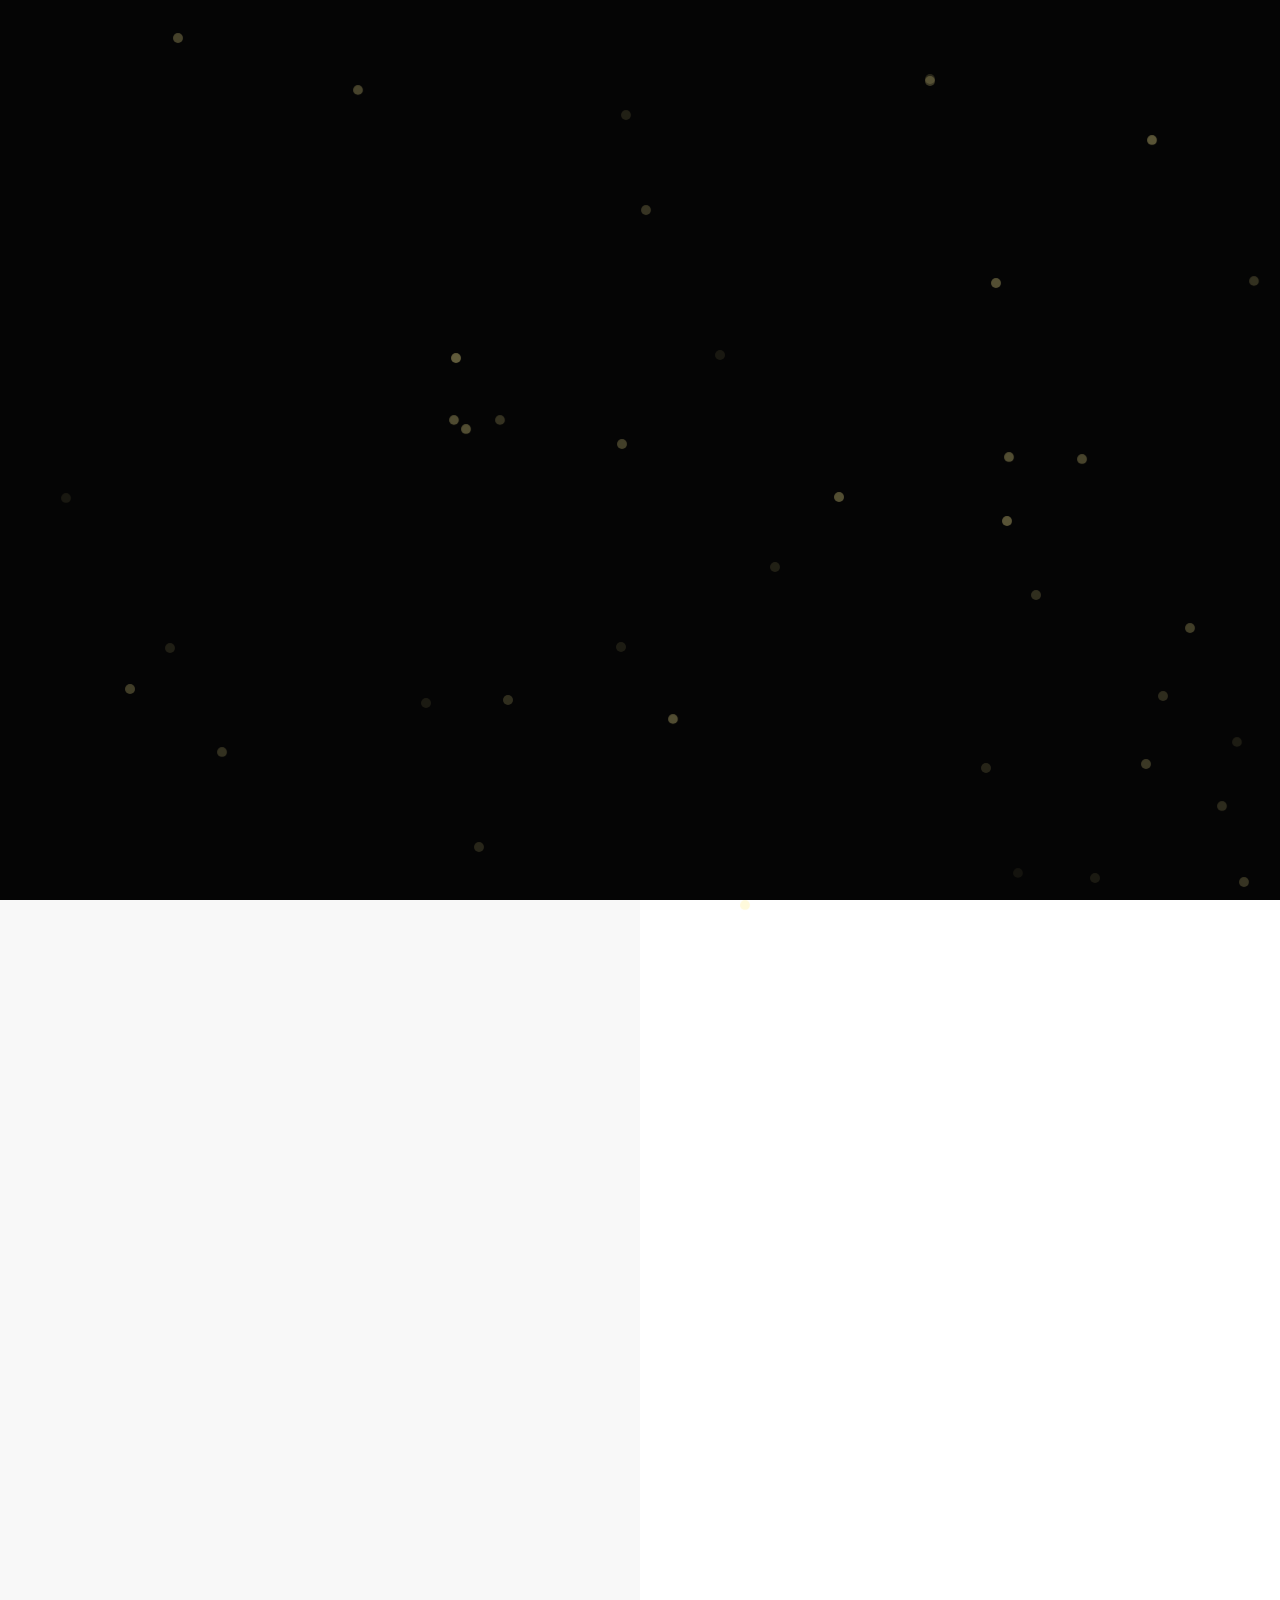
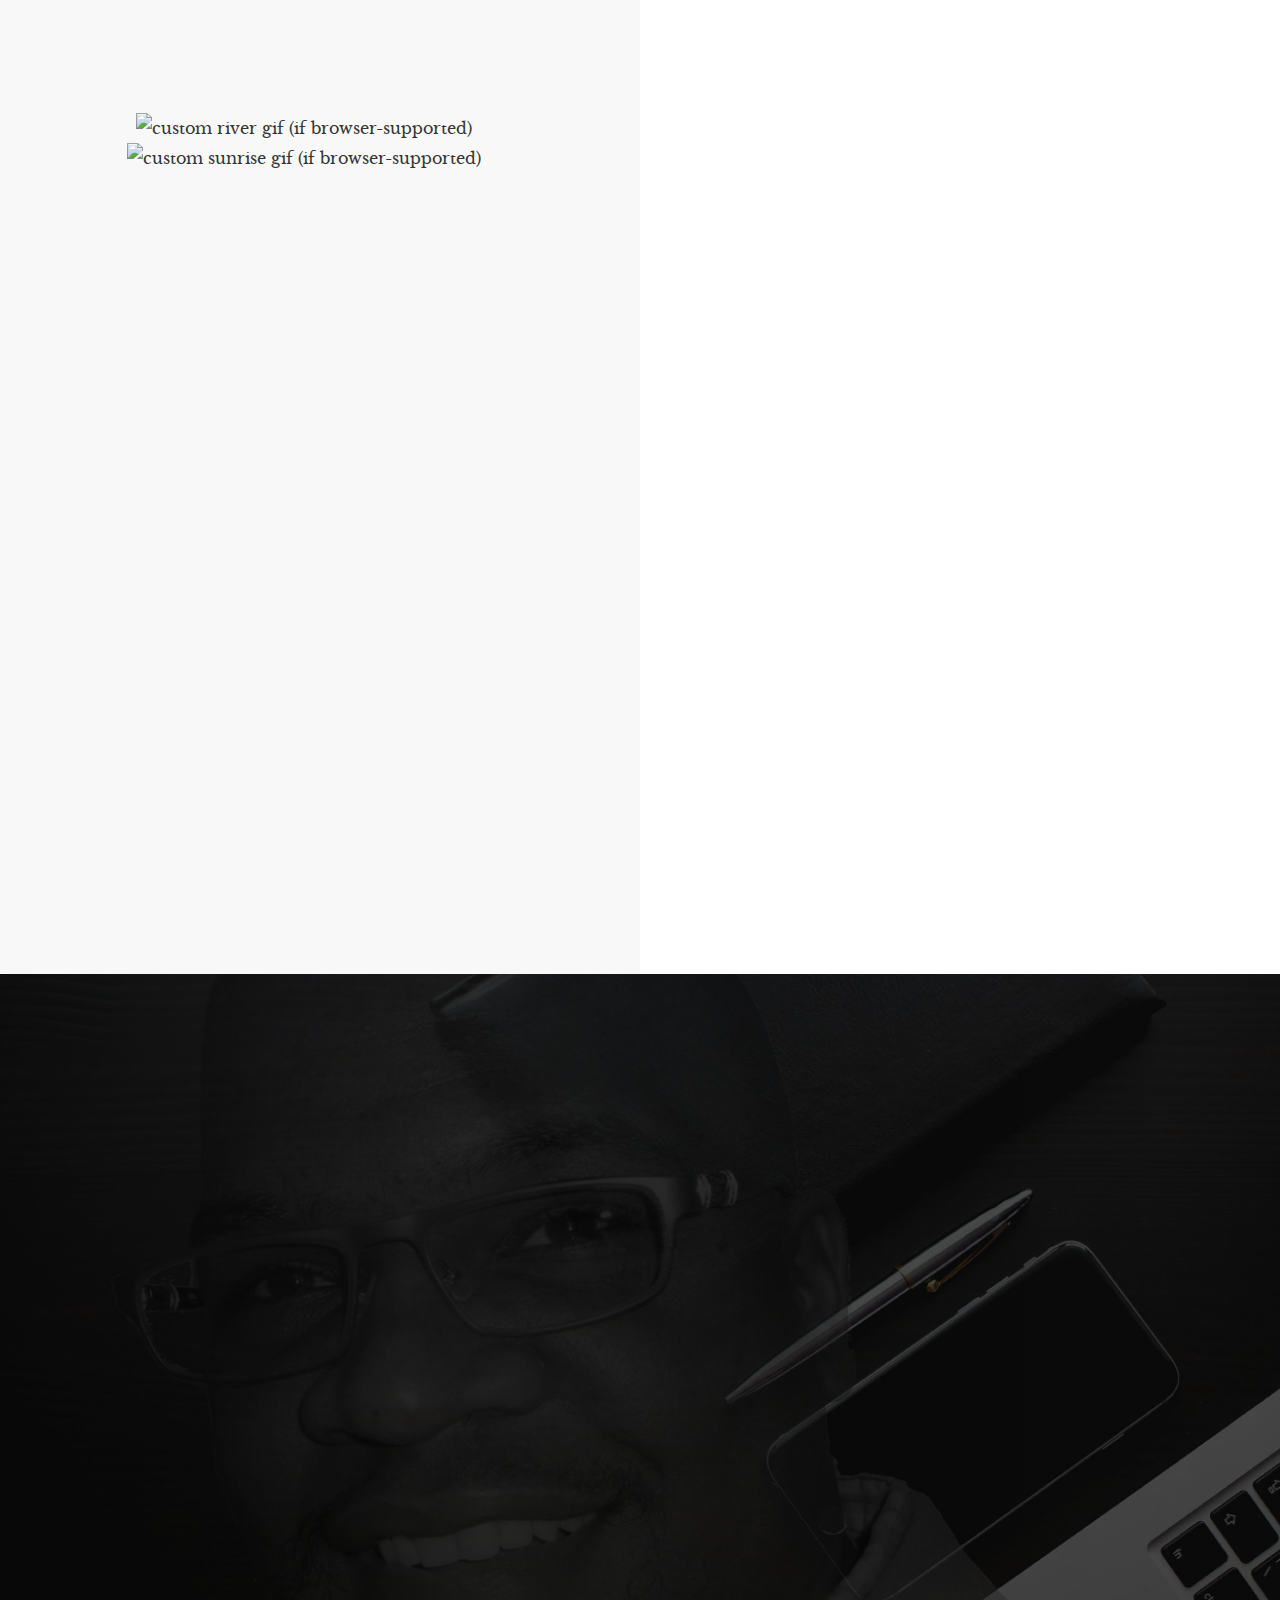
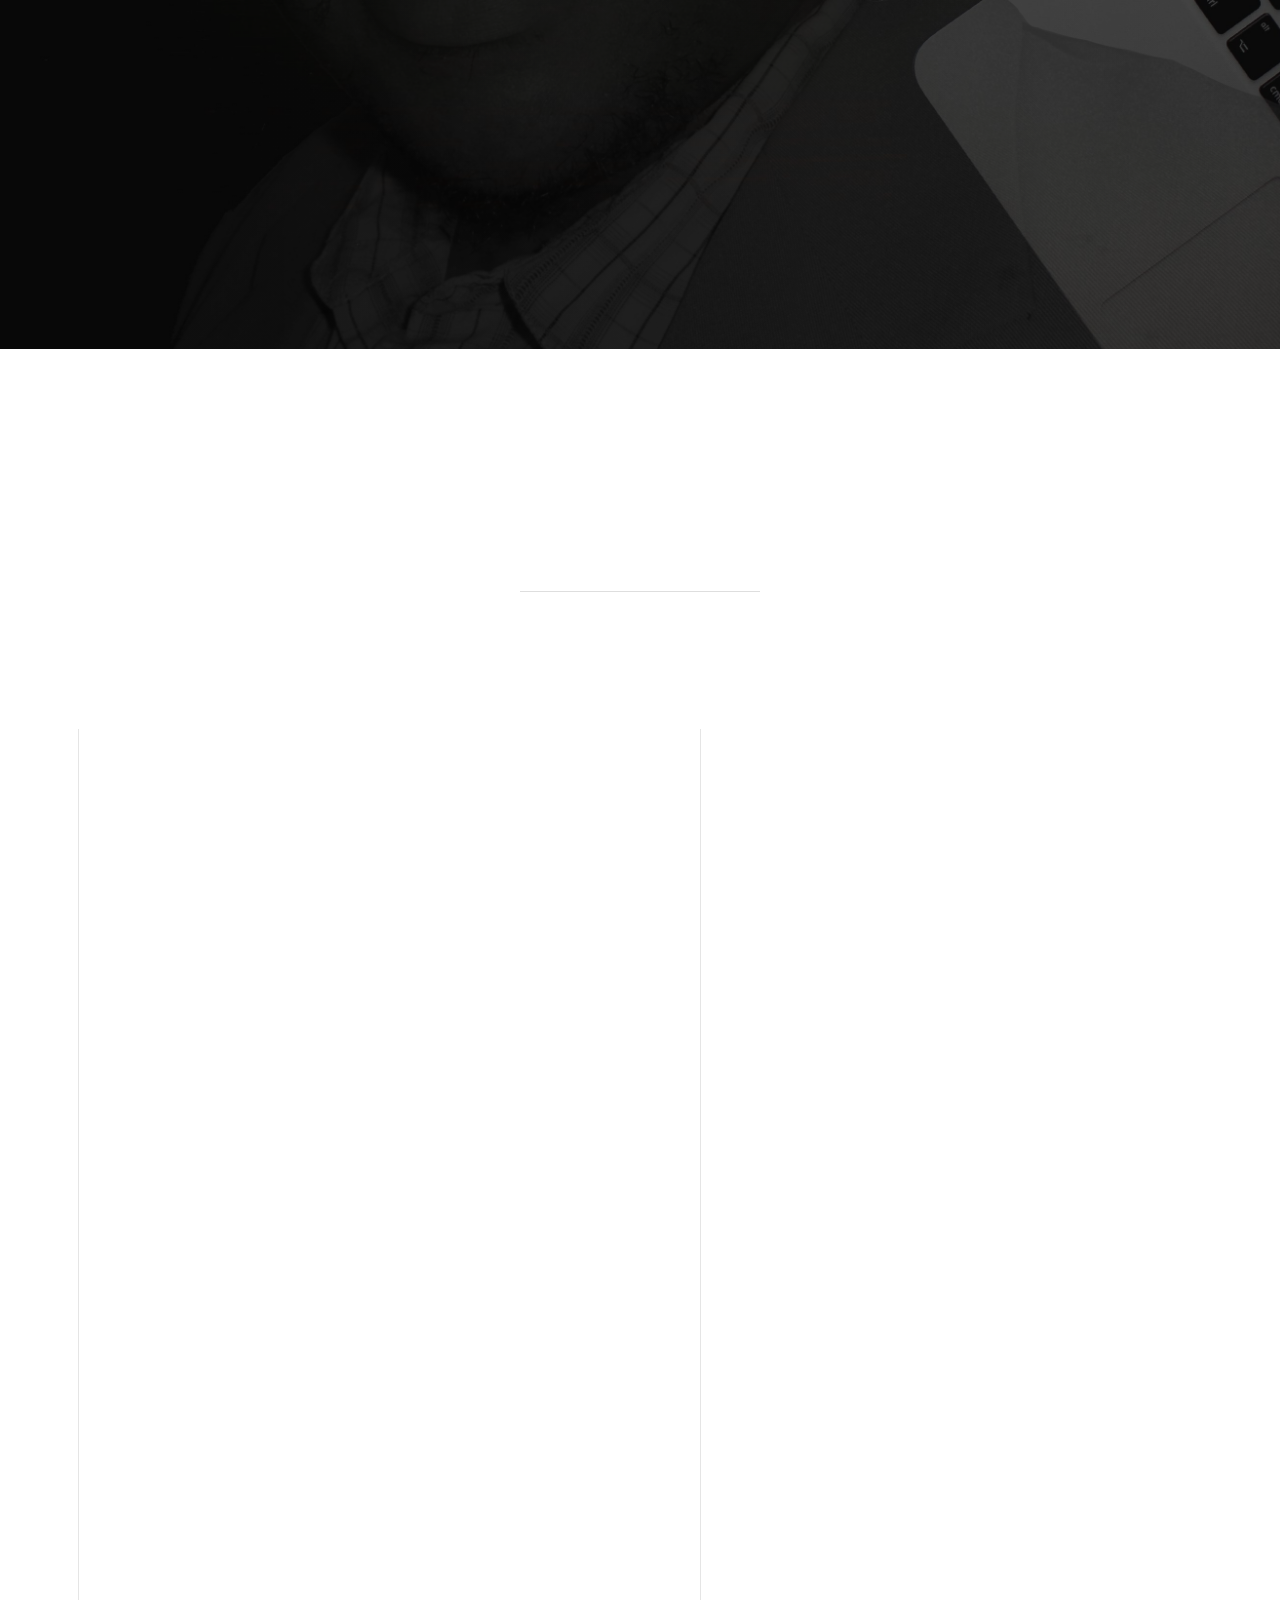
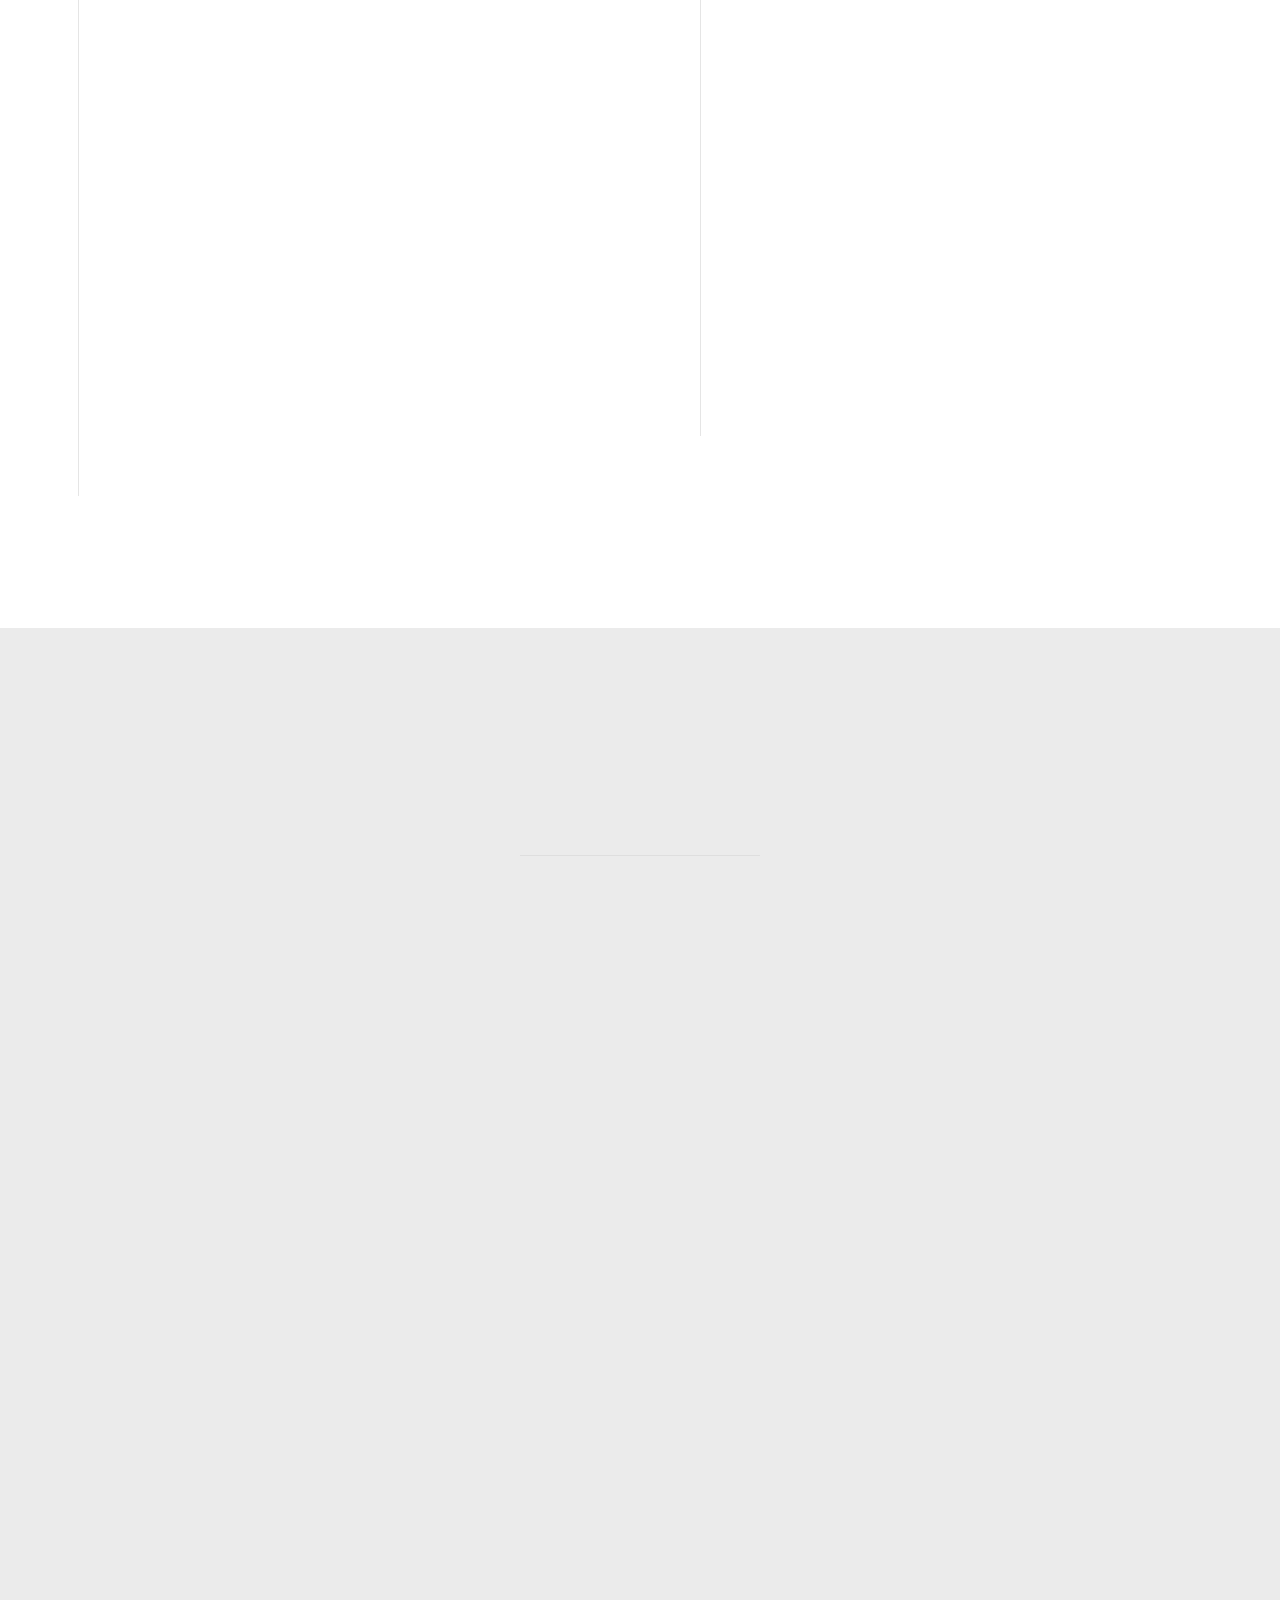
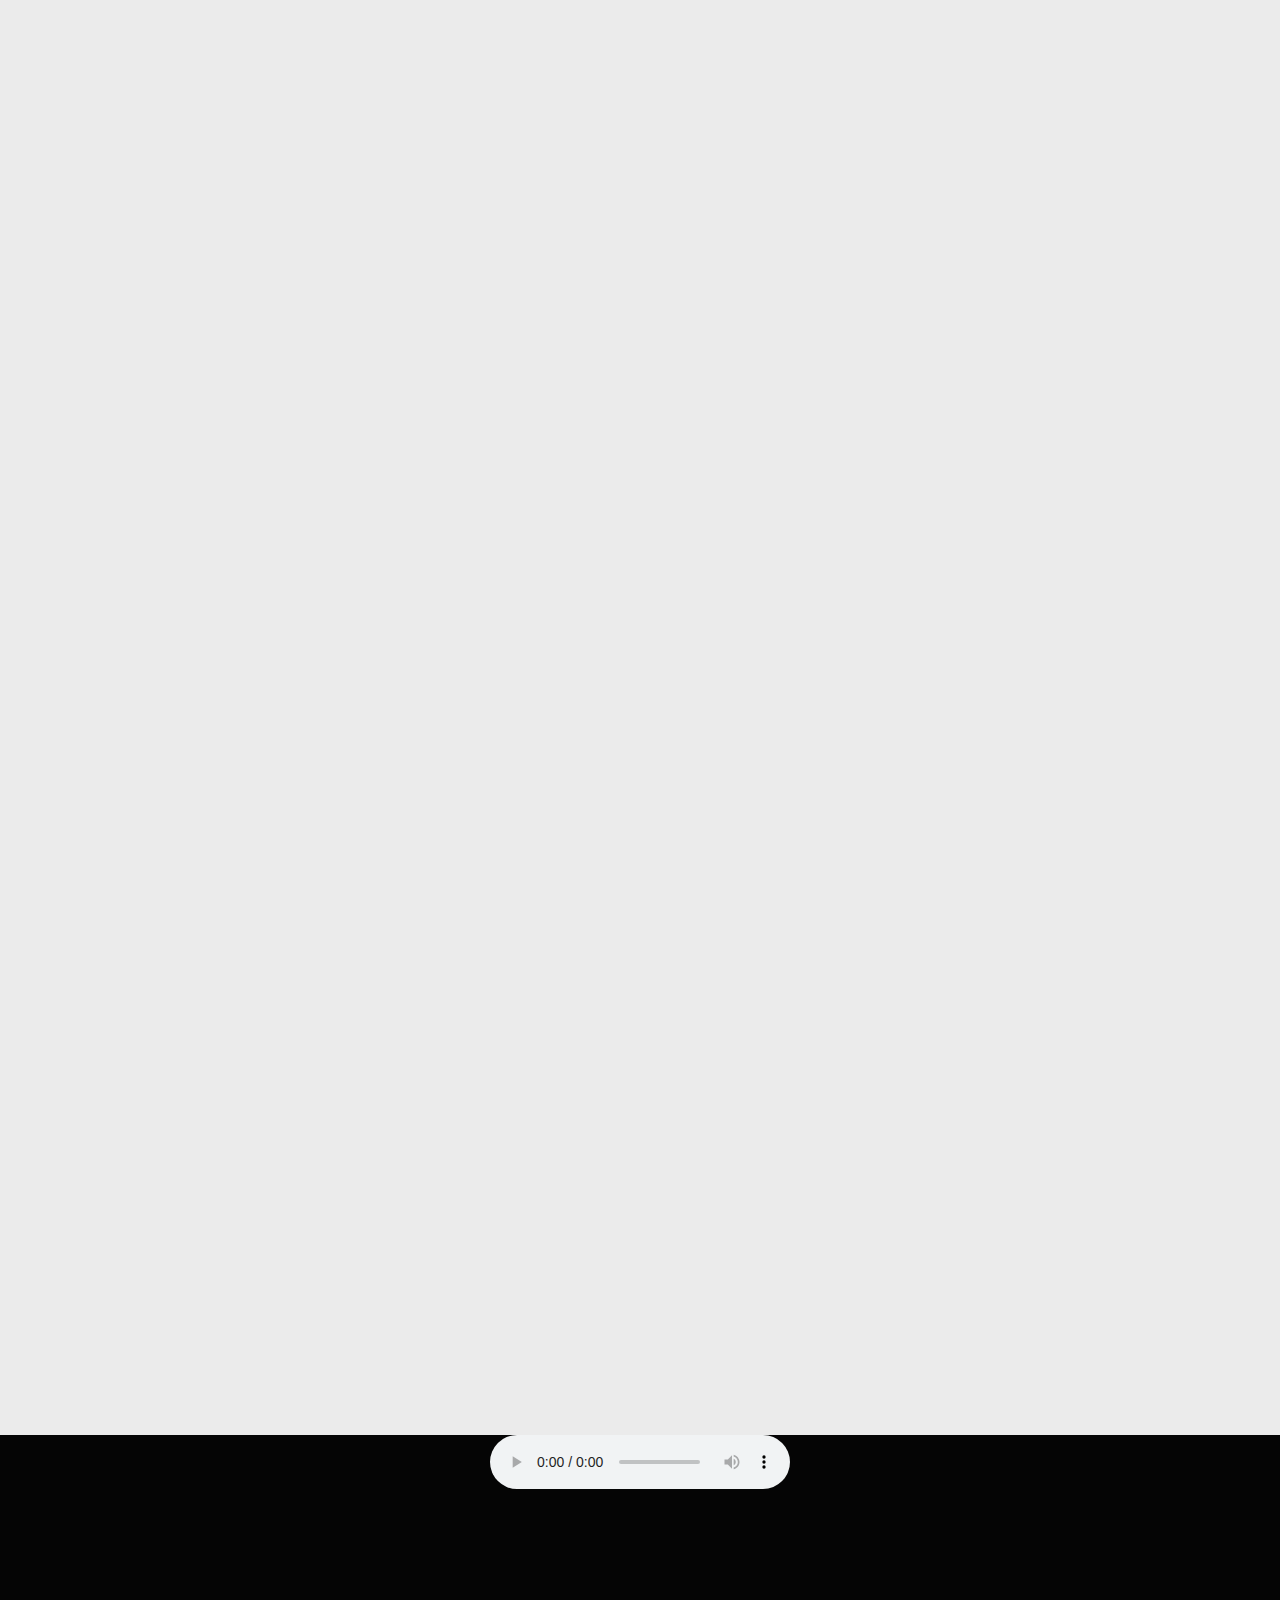
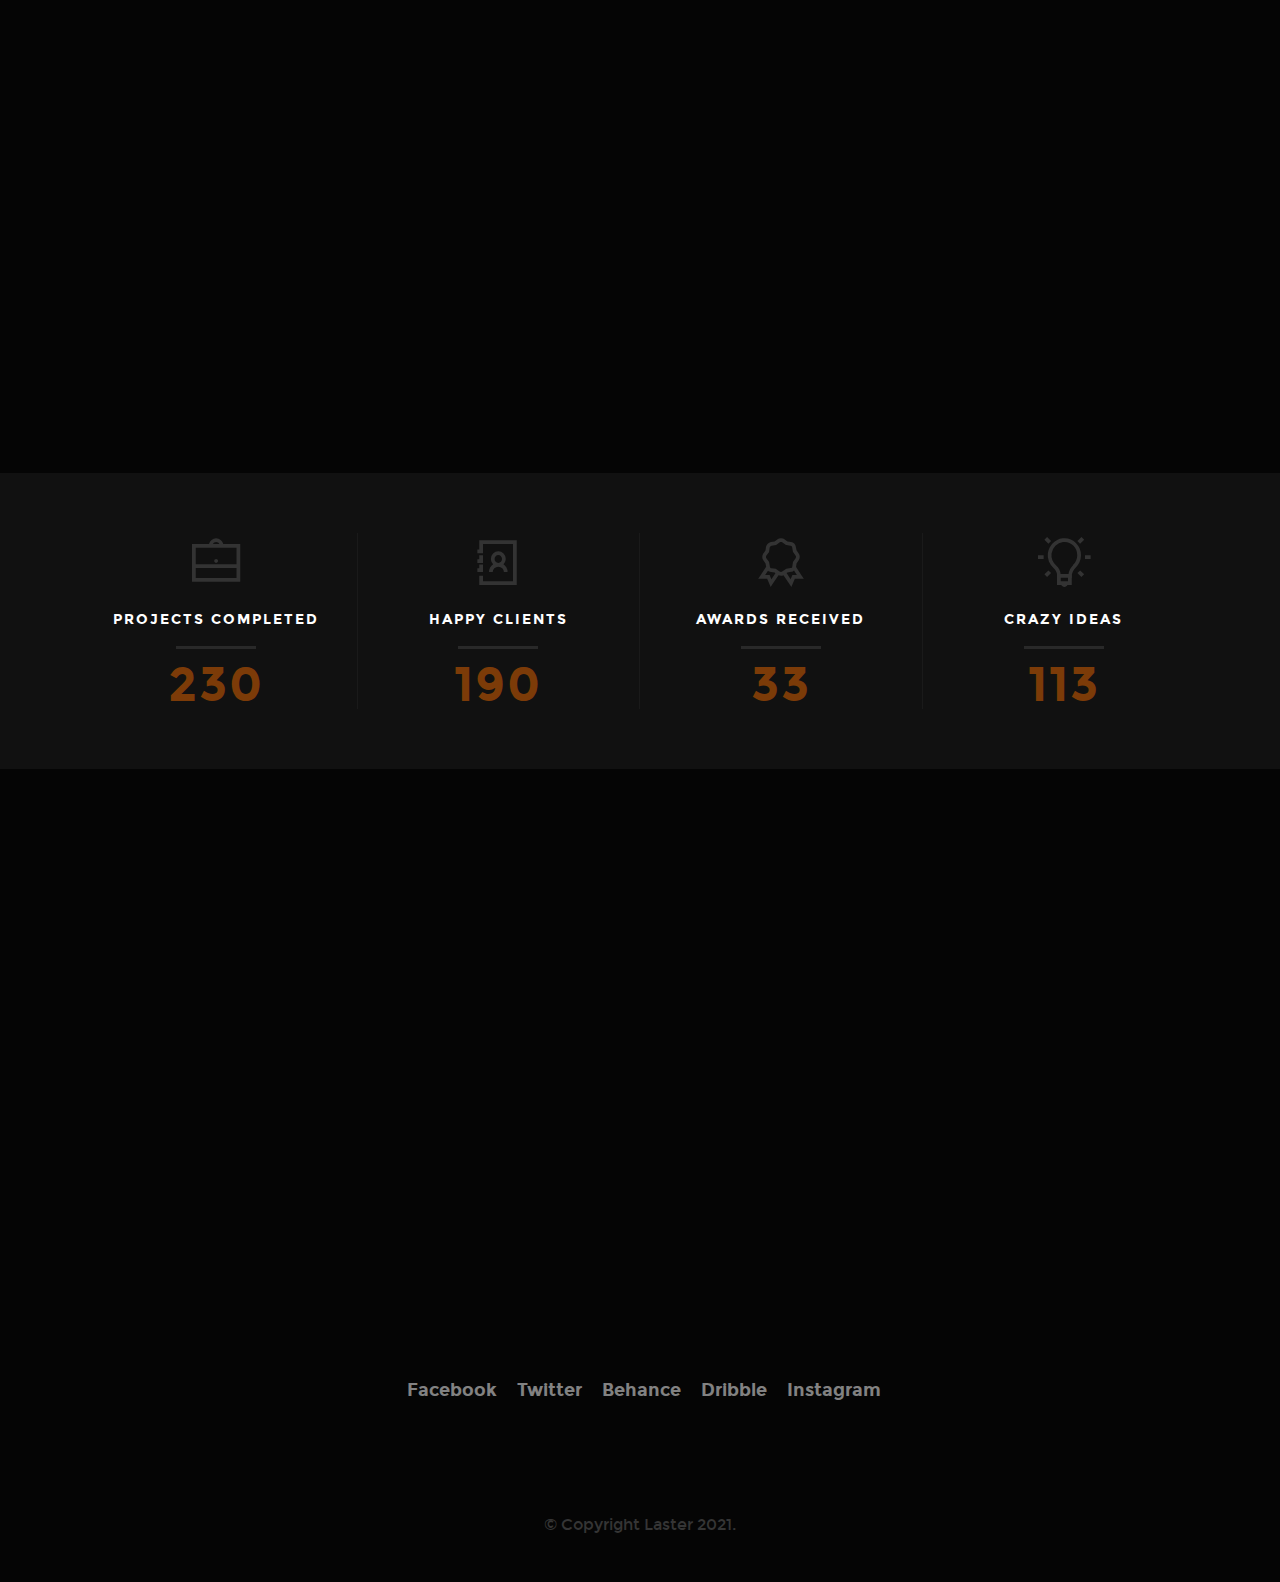
==== commit 9797bb92: "Add files via upload" ====
--- a/index.html
+++ b/index.html
@@ -53,13 +53,13 @@
 
 	  .snowflake {
 	    position: fixed;
-	    background-color: #E5D273;
+	    background-color: #fff099;
 	    user-select: none;
 	    z-index: 1000;
 	    pointer-events: none;
 	    border-radius: 50%;
-	    width: 25px;
-	    height: 25px;
+	    width: 10px;
+	    height: 10px;
 	  }
 	</style>
 
